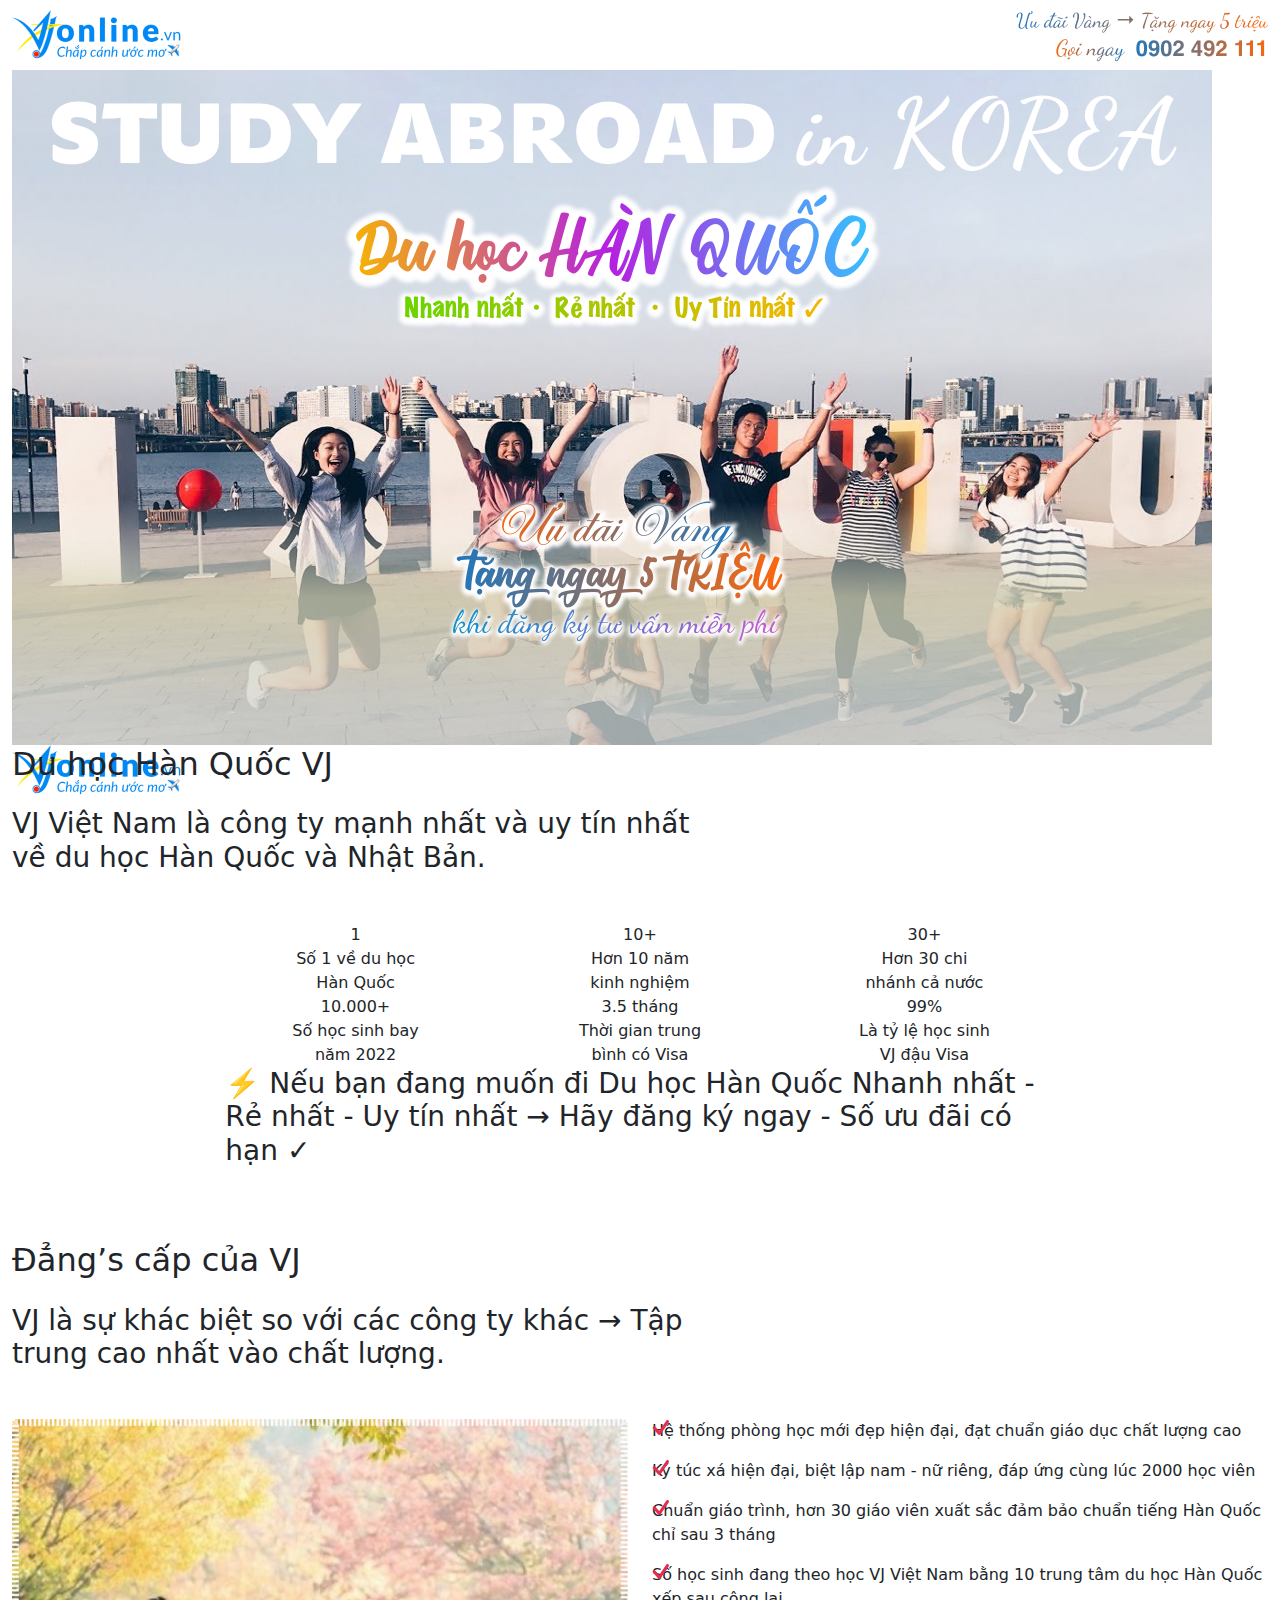
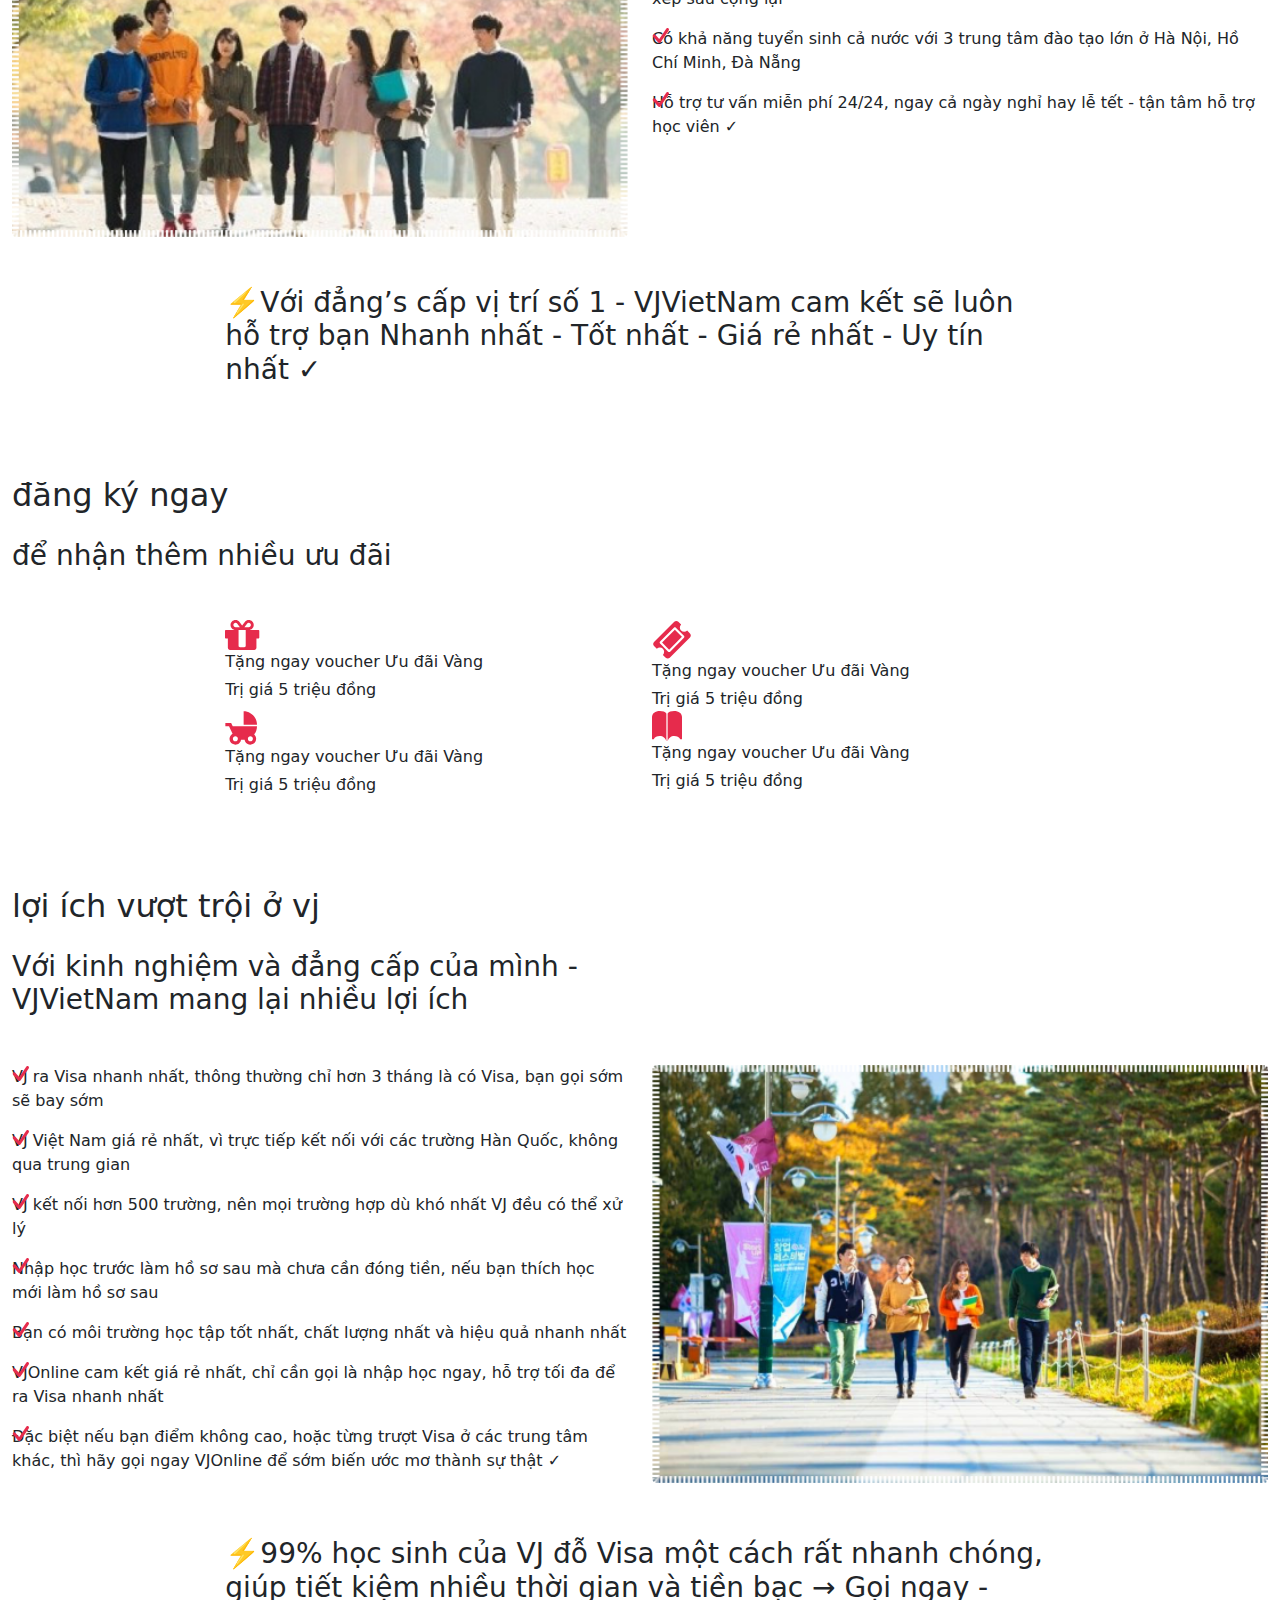
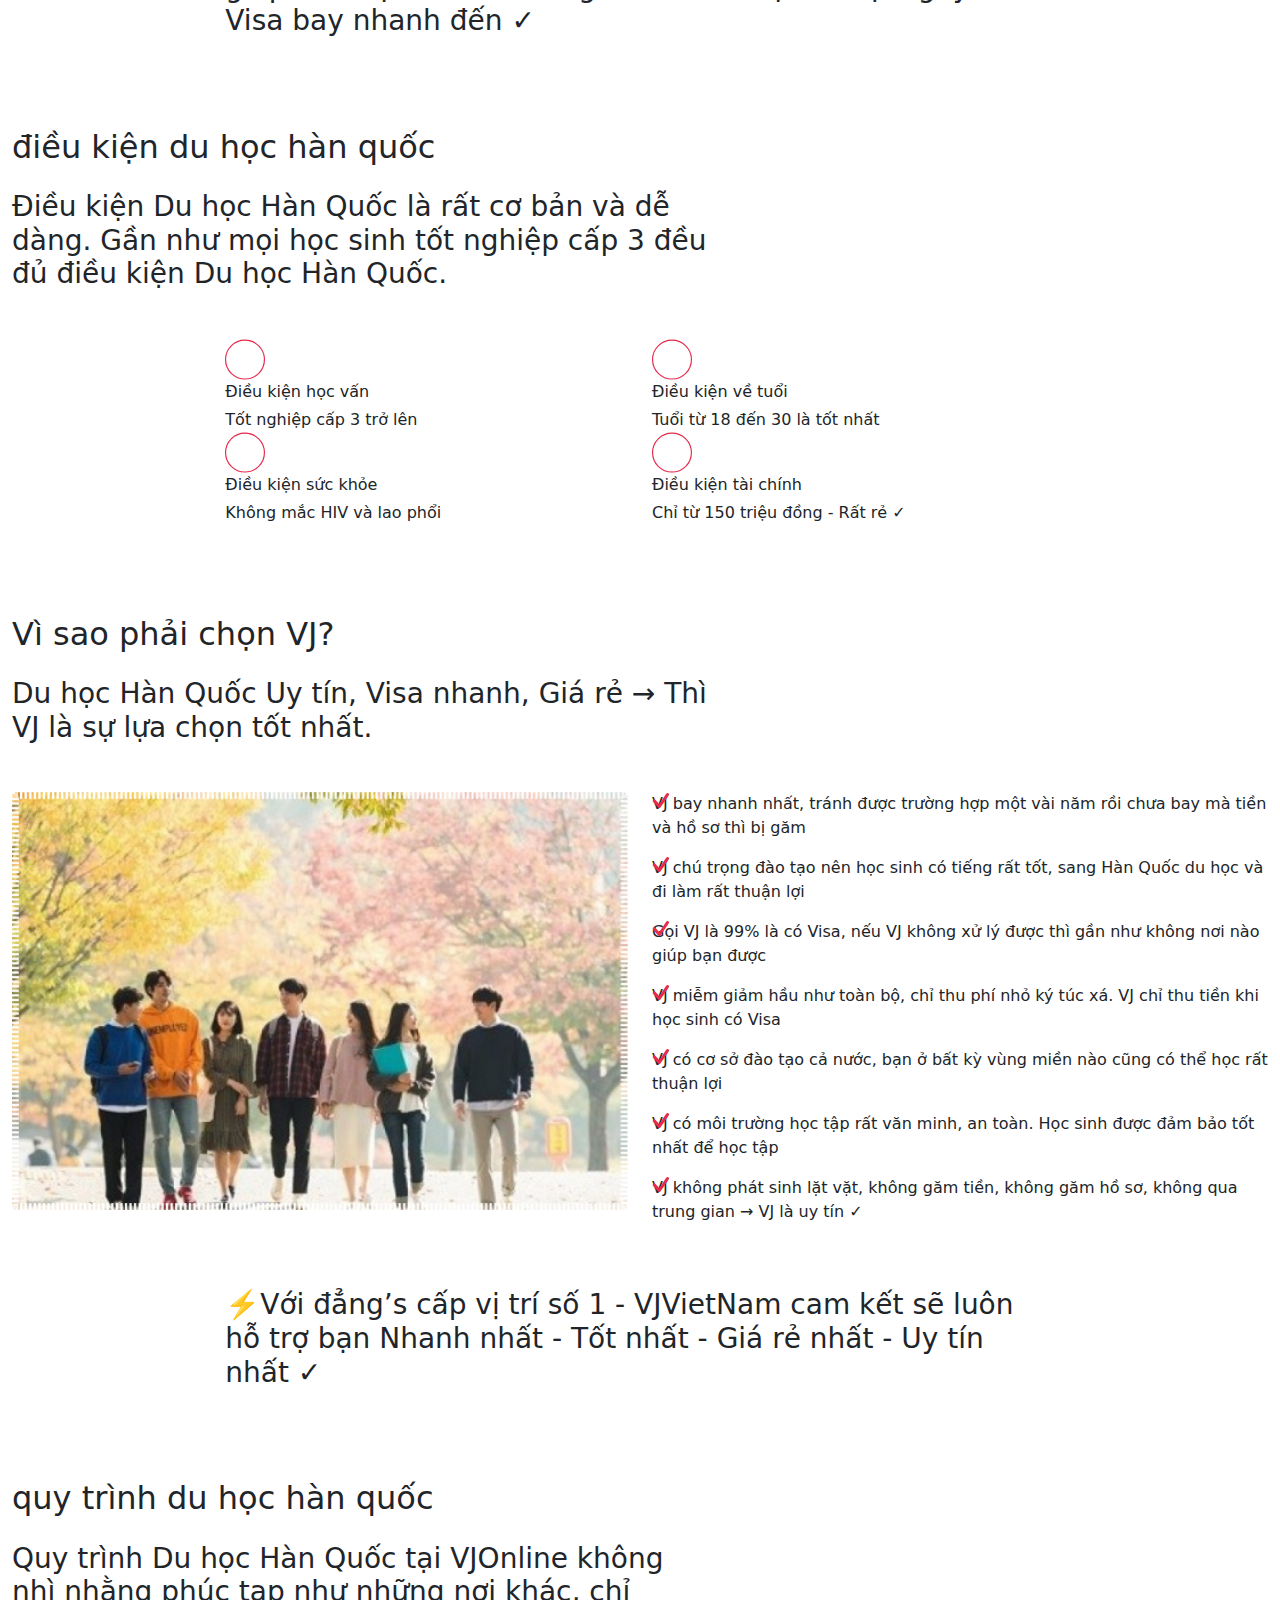
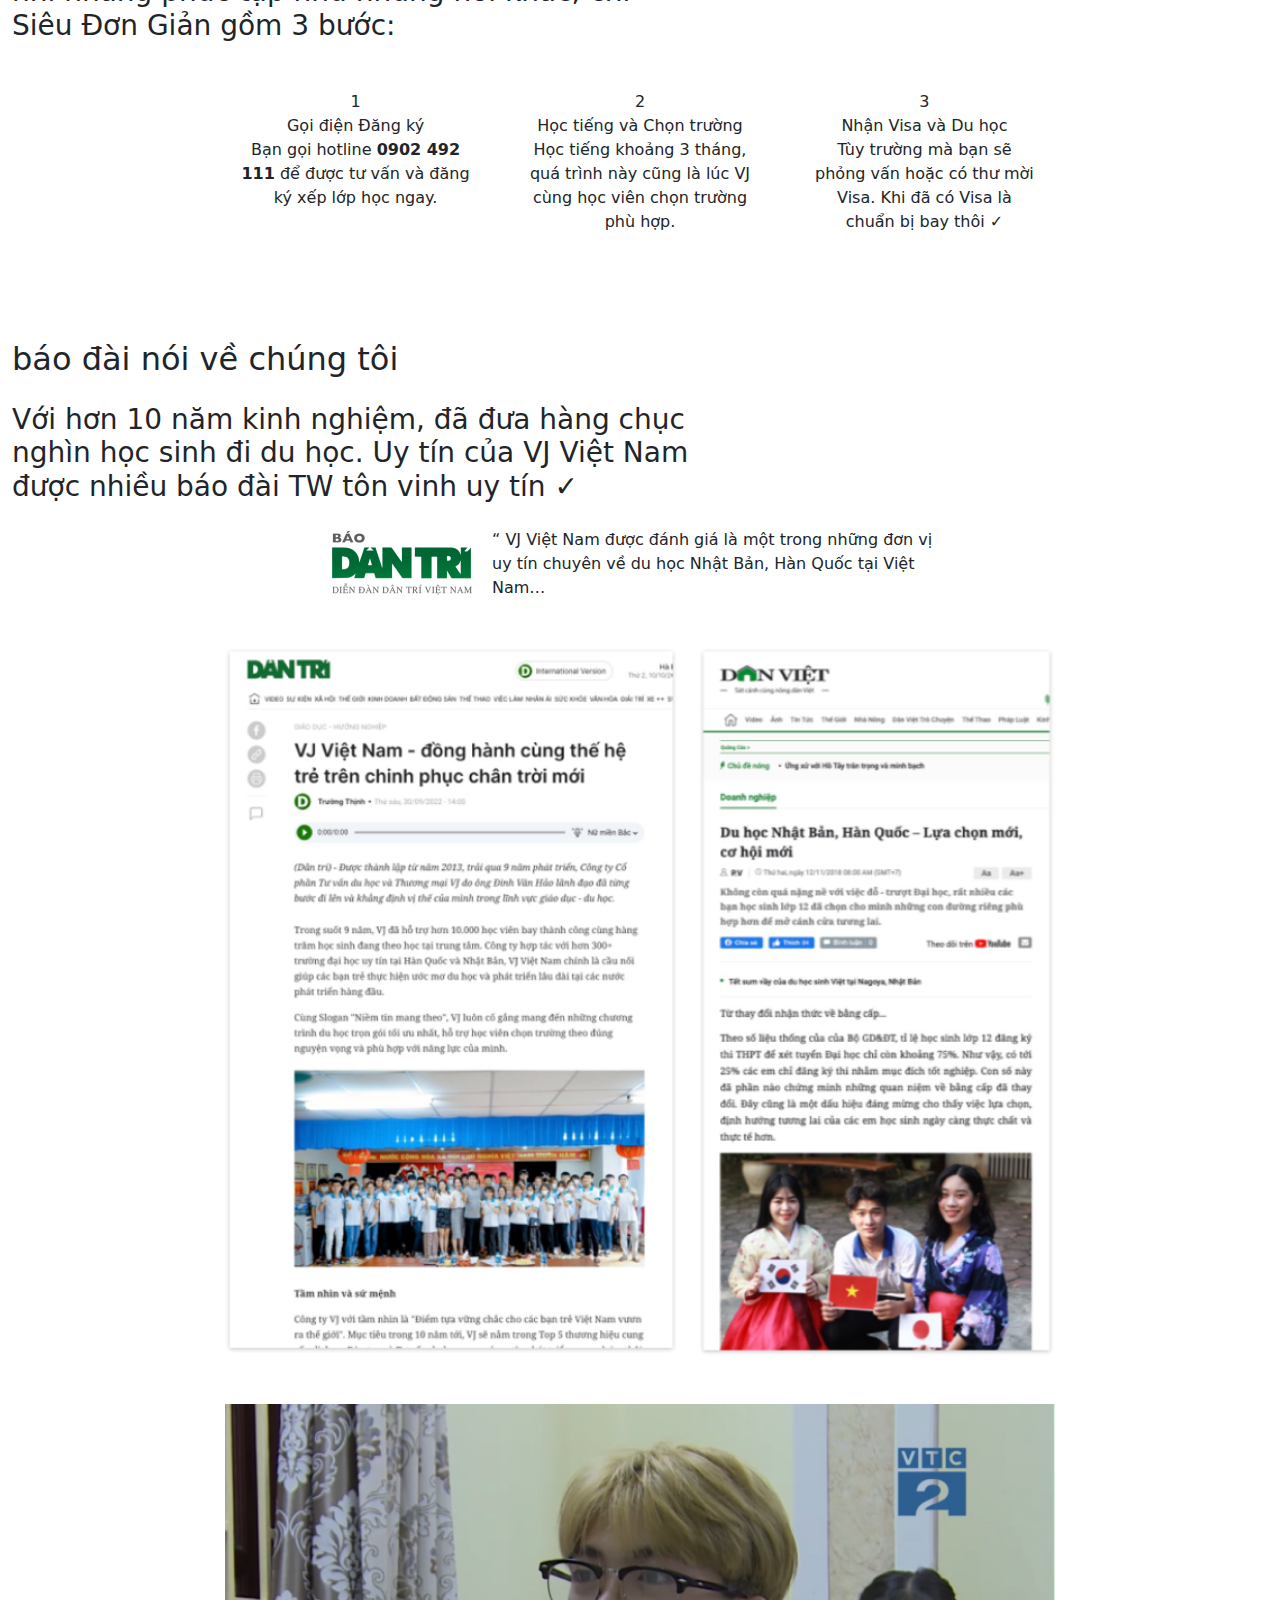
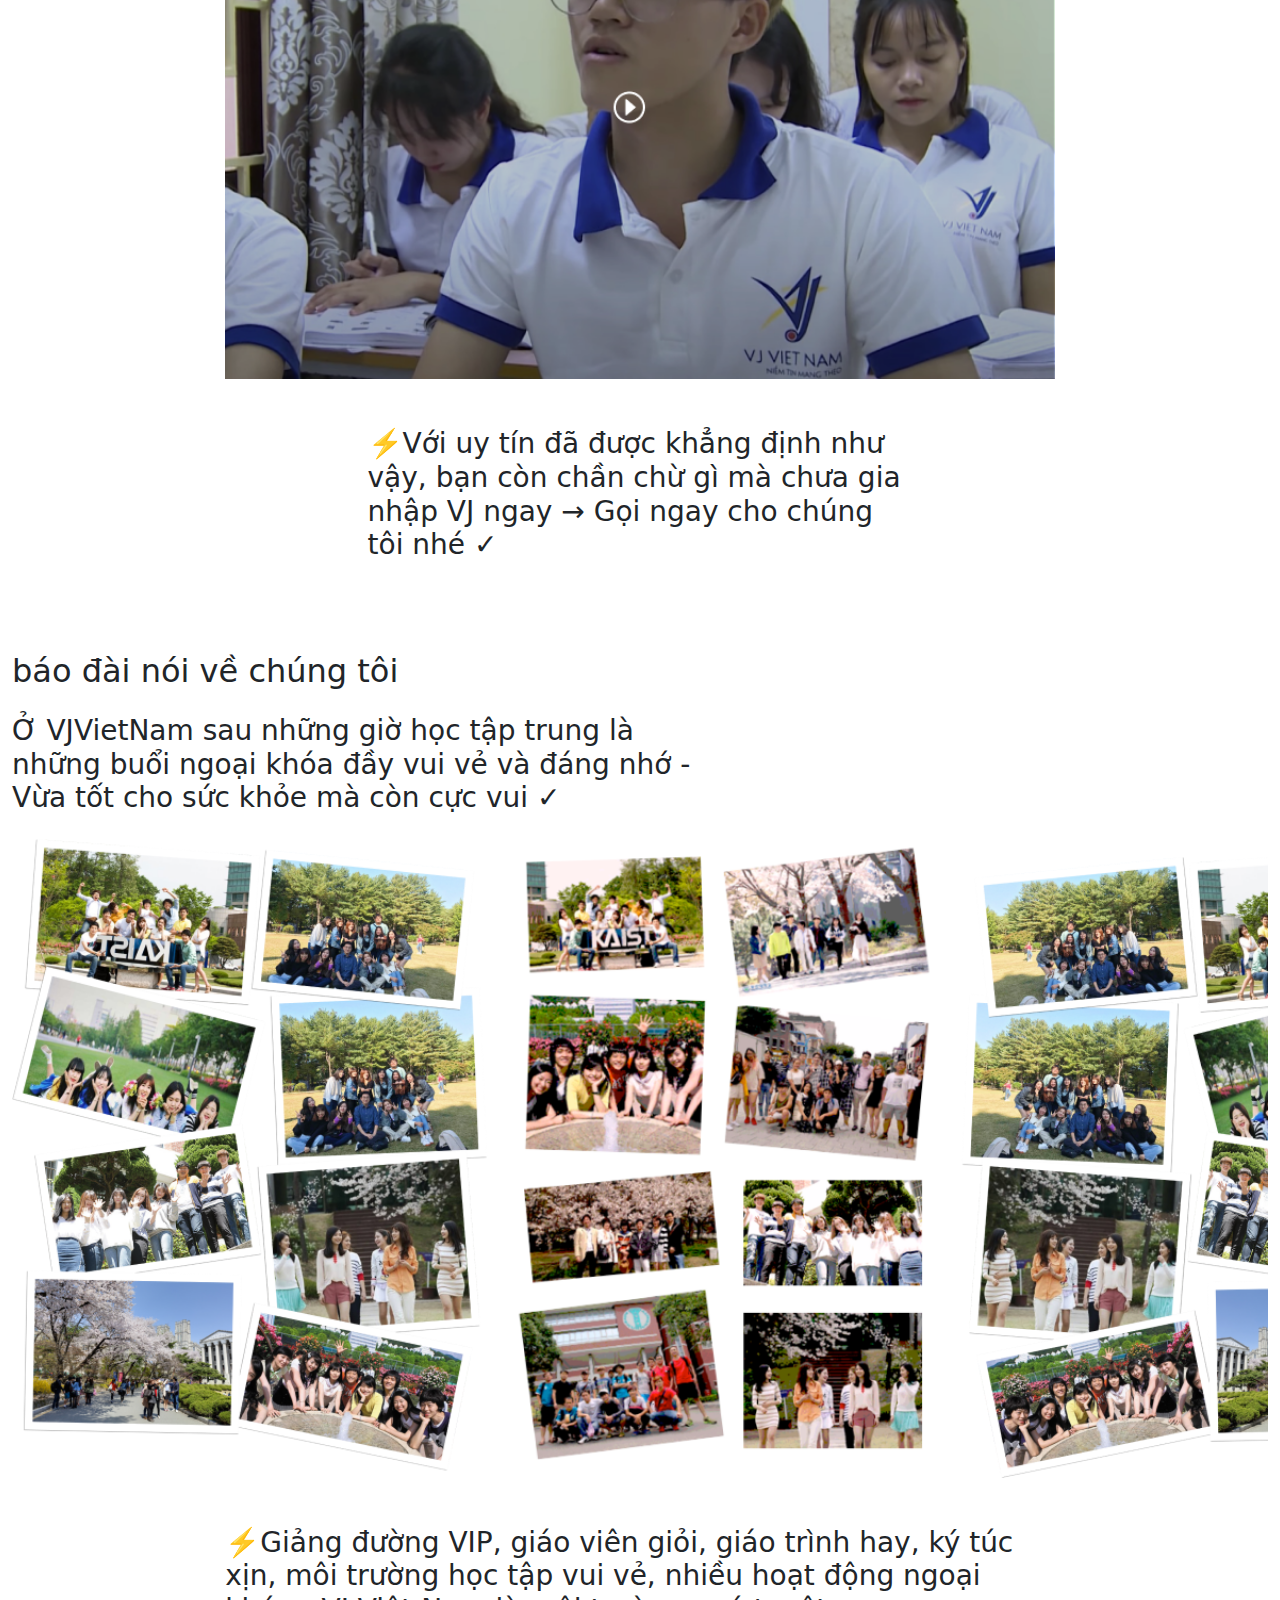
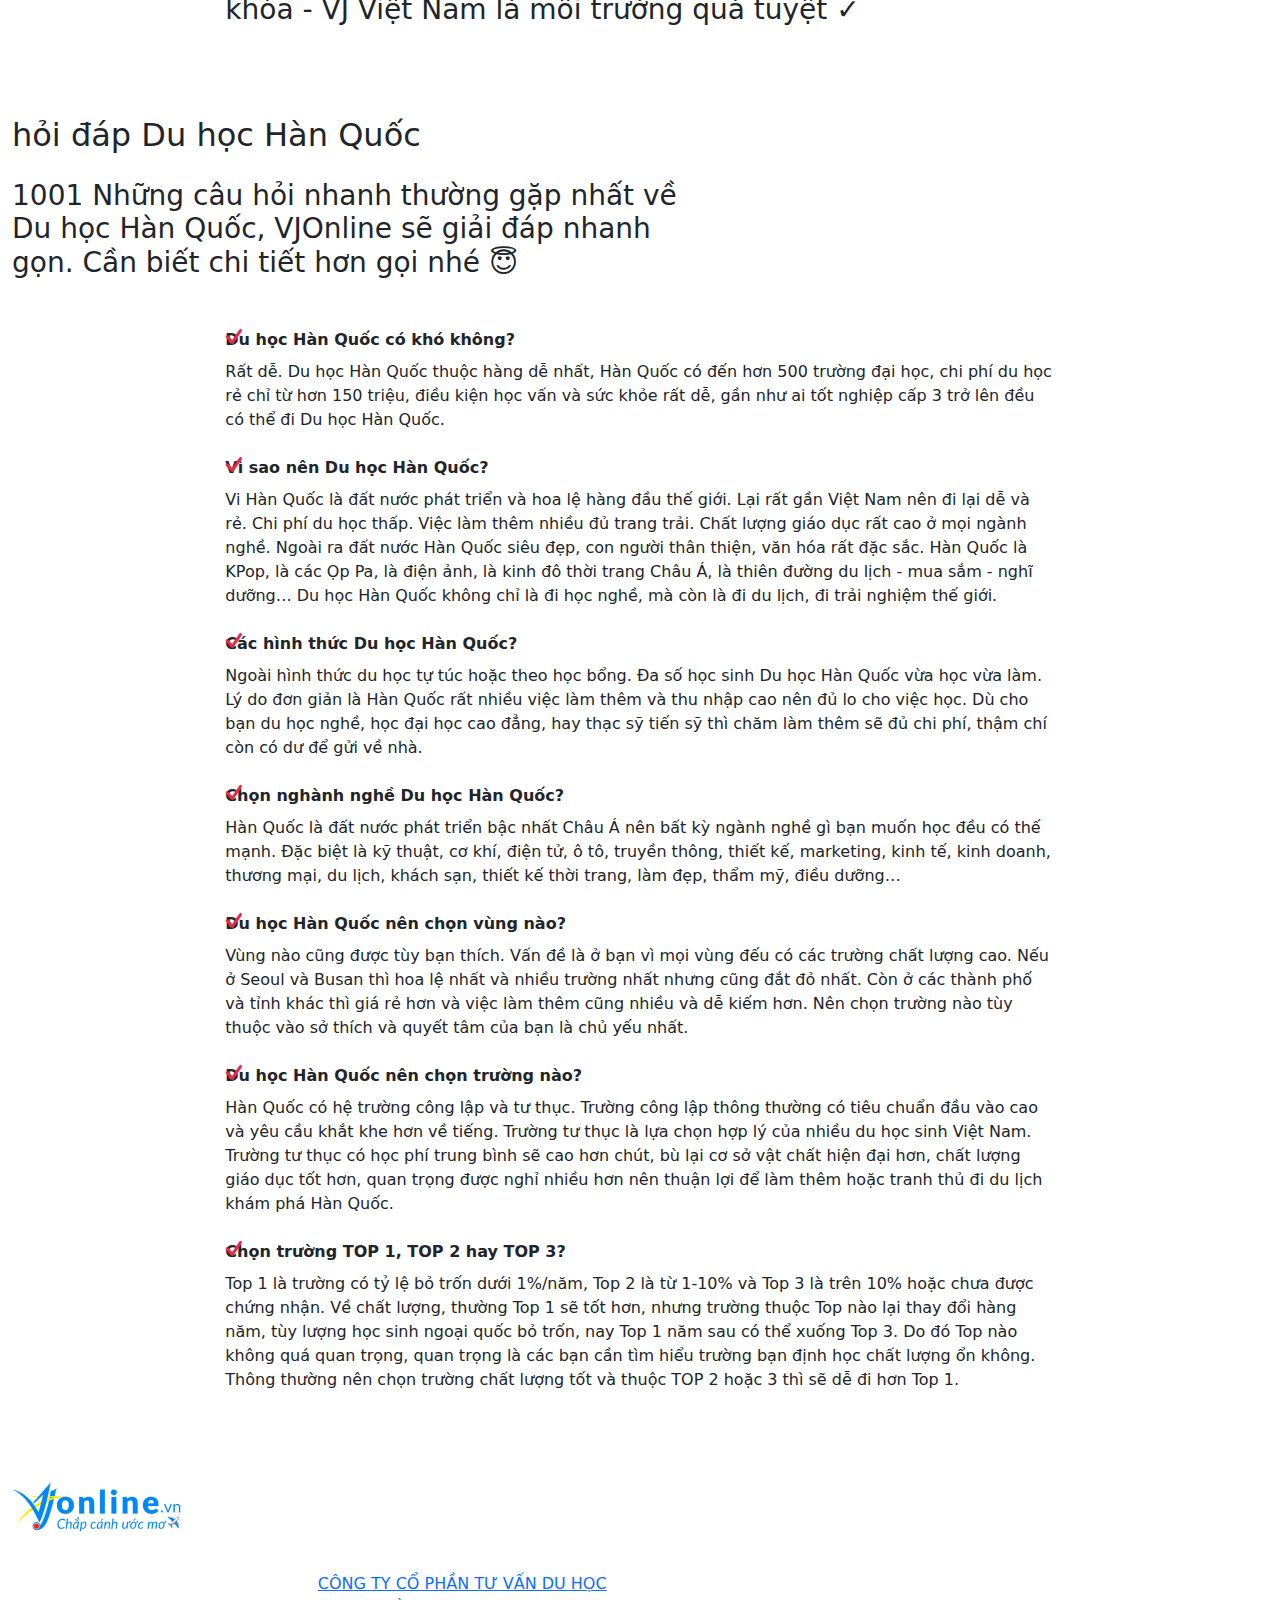
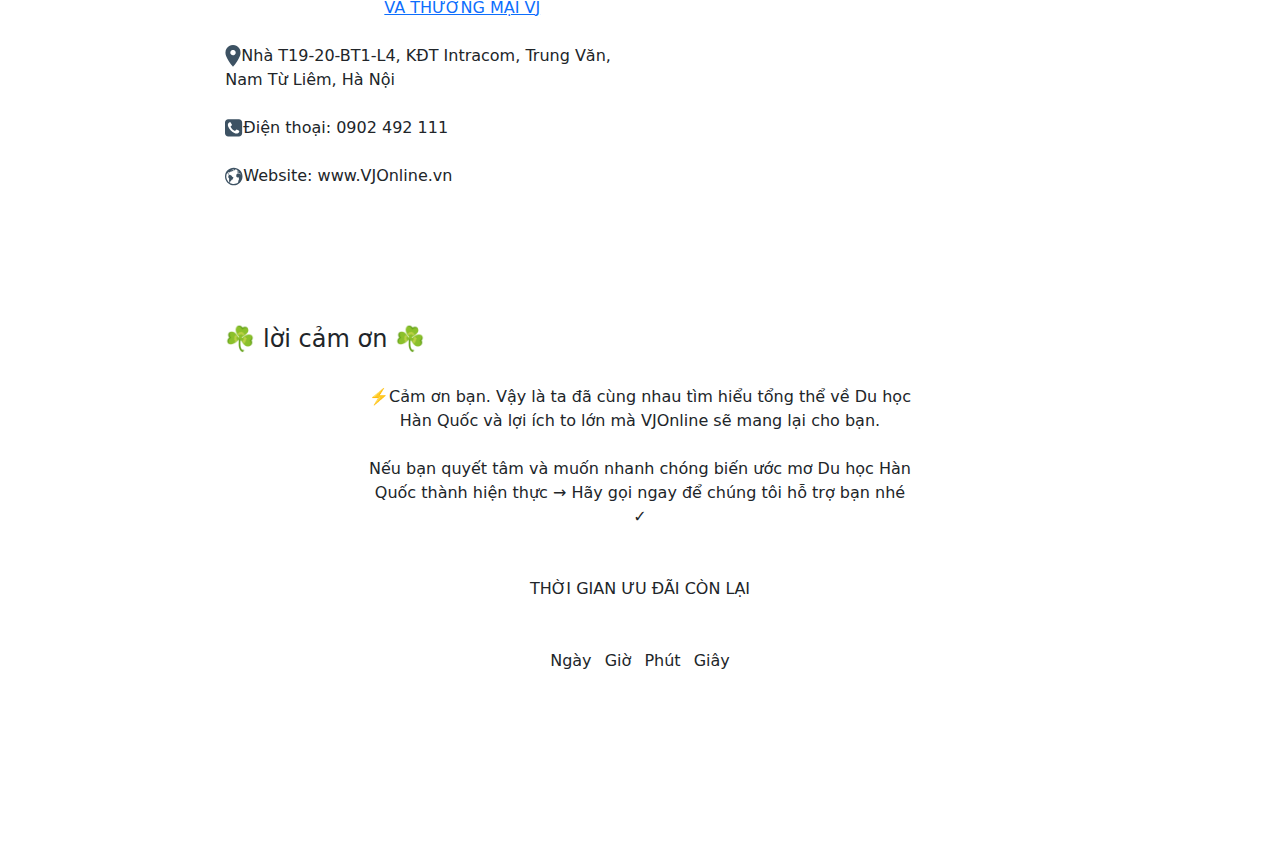
==== demo/index.html @ aa891820 "update demo" ====
<!DOCTYPE html>
<html lang="en">
  <head>
    <meta charset="utf-8">
    <meta http-equiv="X-UA-Compatible" content="IE=edge">
    <meta name="viewport" content="width=device-width, initial-scale=1">
    <title>Homepage
    </title>
    <link href="https://cdn.jsdelivr.net/npm/bootstrap@5.2.2/dist/css/bootstrap.min.css" rel="stylesheet" type="text/css">
    <link href="/css/style.css" rel="stylesheet" type="text/css">
  </head>
  <body>
    <header class="bg-white">
      <div class="container-xxl">
        <div class="d-flex align-items-center py-2">
          <div class="logo"><img src="/images/logo.png"></div>
          <div class="right-details d-flex ms-auto"><img src="/images/phone.png"></div>
        </div>
      </div>
    </header>
    <section id="banner">
      <div class="container-xxl"><img class="d-none d-sm-block img-desk" src="/images/banner.png"><img class="d-block d-sm-none position-absolute top-0 start-0 img-mobi" src="/images/banner-mobi.png">
        <div class="banner-logo d-none d-md-block"><img src="/images/logo.png"></div>
        <button class="btn vjstyle text-white py-2 px-md-5 text-uppercase">đăng ký nhận ưu đãi→</button>
      </div>
    </section>
    <section id="counter">
      <div class="container-xxl">
        <h2 class="section-title pb-3">Du học Hàn Quốc VJ</h2>
        <h3 class="section-subtitle mb-md-5 mb-4">VJ Việt Nam là công ty mạnh nhất và uy tín nhất<br>về du học Hàn Quốc và Nhật Bản.</h3>
        <div class="row">
          <div class="col-12 col-lg-8 offset-lg-2">
            <div class="row">
              <div class="col-4">
                <div class="counter text-center">
                  <div class="counter-number circle text-center mx-auto">1</div>
                  <div class="counter-content">Số 1 về du học<br>Hàn Quốc</div>
                </div>
              </div>
              <div class="col-4">
                <div class="counter text-center">
                  <div class="counter-number circle text-center mx-auto">10+</div>
                  <div class="counter-content">Hơn 10 năm<br>kinh nghiệm</div>
                </div>
              </div>
              <div class="col-4">
                <div class="counter text-center">
                  <div class="counter-number circle text-center mx-auto">30+</div>
                  <div class="counter-content">Hơn 30 chi<br>nhánh cả nước</div>
                </div>
              </div>
              <div class="col-4">
                <div class="counter text-center">
                  <div class="counter-number">10.000+</div>
                  <div class="counter-content">Số học sinh bay<br>năm 2022</div>
                </div>
              </div>
              <div class="col-4">
                <div class="counter text-center">
                  <div class="counter-number">3.5 tháng</div>
                  <div class="counter-content">Thời gian trung<br>bình có Visa</div>
                </div>
              </div>
              <div class="col-4">
                <div class="counter text-center">
                  <div class="counter-number">99%</div>
                  <div class="counter-content">Là tỷ lệ học sinh<br>VJ đậu Visa</div>
                </div>
              </div>
              <div class="col-12 mb-4">
                <h3 class="section-subtitle"> ⚡️ Nếu bạn đang muốn đi Du học Hàn Quốc Nhanh nhất - Rẻ nhất - Uy tín nhất → Hãy đăng ký ngay - Số ưu đãi có hạn ✓</h3>
              </div>
              <div class="col-12 text-center">
                <button class="btn vjstyle text-white py-2 px-5 text-uppercase">gọi ngay ưu đãi</button>
              </div>
            </div>
          </div>
        </div>
      </div>
    </section>
    <section id="level">
      <div class="container-xxl">
        <h2 class="section-title pb-3">Đẳng’s cấp của VJ</h2>
        <h3 class="section-subtitle mb-5">VJ là sự khác biệt so với các công ty khác → Tập<br>trung cao nhất vào chất lượng.</h3>
        <div class="row">
          <div class="col-12 col-md-6"><img class="img-fluid w-100" src="/images/level.png"></div>
          <div class="col-12 col-md-6 mt-4 mt-md-0">
            <p class="level-item position-relative">
              <svg class="position-absolute" width="18" height="17" viewbox="0 0 18 17" fill="none" xmlns="http://www.w3.org/2000/svg">
                <path d="M15.2083 1.03906C15.6249 0.960938 16.0025 1.05208 16.3411 1.3125C16.6796 1.57292 16.8879 1.92448 16.9661 2.36719C17.0442 2.78385 16.953 3.17448 16.6926 3.53906L8.60669 15.3359C8.34627 15.6745 8.00773 15.8828 7.59106 15.9609C7.20044 16.0391 6.83586 15.9479 6.49731 15.6875C6.28898 15.5312 5.74211 14.9844 4.85669 14.0469C3.97127 13.0833 3.13794 12.1589 2.35669 11.2734L1.14575 9.94531C0.859294 9.63281 0.716064 9.25521 0.716064 8.8125C0.716064 8.36979 0.872314 7.99219 1.18481 7.67969C1.49731 7.36719 1.8619 7.22396 2.27856 7.25C2.69523 7.25 3.04679 7.41927 3.33325 7.75781L7.20044 11.9375L14.2317 1.66406C14.4921 1.32552 14.8176 1.11719 15.2083 1.03906Z" fill="#E62B4C"></path>
              </svg>Hệ thống phòng học mới đẹp hiện đại, đạt chuẩn giáo dục chất lượng cao
            </p>
            <p class="level-item position-relative">
              <svg class="position-absolute" width="18" height="17" viewbox="0 0 18 17" fill="none" xmlns="http://www.w3.org/2000/svg">
                <path d="M15.2083 1.03906C15.6249 0.960938 16.0025 1.05208 16.3411 1.3125C16.6796 1.57292 16.8879 1.92448 16.9661 2.36719C17.0442 2.78385 16.953 3.17448 16.6926 3.53906L8.60669 15.3359C8.34627 15.6745 8.00773 15.8828 7.59106 15.9609C7.20044 16.0391 6.83586 15.9479 6.49731 15.6875C6.28898 15.5312 5.74211 14.9844 4.85669 14.0469C3.97127 13.0833 3.13794 12.1589 2.35669 11.2734L1.14575 9.94531C0.859294 9.63281 0.716064 9.25521 0.716064 8.8125C0.716064 8.36979 0.872314 7.99219 1.18481 7.67969C1.49731 7.36719 1.8619 7.22396 2.27856 7.25C2.69523 7.25 3.04679 7.41927 3.33325 7.75781L7.20044 11.9375L14.2317 1.66406C14.4921 1.32552 14.8176 1.11719 15.2083 1.03906Z" fill="#E62B4C"></path>
              </svg>Ký túc xá hiện đại, biệt lập nam - nữ riêng, đáp ứng cùng lúc 2000 học viên
            </p>
            <p class="level-item position-relative">
              <svg class="position-absolute" width="18" height="17" viewbox="0 0 18 17" fill="none" xmlns="http://www.w3.org/2000/svg">
                <path d="M15.2083 1.03906C15.6249 0.960938 16.0025 1.05208 16.3411 1.3125C16.6796 1.57292 16.8879 1.92448 16.9661 2.36719C17.0442 2.78385 16.953 3.17448 16.6926 3.53906L8.60669 15.3359C8.34627 15.6745 8.00773 15.8828 7.59106 15.9609C7.20044 16.0391 6.83586 15.9479 6.49731 15.6875C6.28898 15.5312 5.74211 14.9844 4.85669 14.0469C3.97127 13.0833 3.13794 12.1589 2.35669 11.2734L1.14575 9.94531C0.859294 9.63281 0.716064 9.25521 0.716064 8.8125C0.716064 8.36979 0.872314 7.99219 1.18481 7.67969C1.49731 7.36719 1.8619 7.22396 2.27856 7.25C2.69523 7.25 3.04679 7.41927 3.33325 7.75781L7.20044 11.9375L14.2317 1.66406C14.4921 1.32552 14.8176 1.11719 15.2083 1.03906Z" fill="#E62B4C"></path>
              </svg>Chuẩn giáo trình, hơn 30 giáo viên xuất sắc đảm bảo chuẩn tiếng Hàn Quốc chỉ sau 3 tháng
            </p>
            <p class="level-item position-relative">
              <svg class="position-absolute" width="18" height="17" viewbox="0 0 18 17" fill="none" xmlns="http://www.w3.org/2000/svg">
                <path d="M15.2083 1.03906C15.6249 0.960938 16.0025 1.05208 16.3411 1.3125C16.6796 1.57292 16.8879 1.92448 16.9661 2.36719C17.0442 2.78385 16.953 3.17448 16.6926 3.53906L8.60669 15.3359C8.34627 15.6745 8.00773 15.8828 7.59106 15.9609C7.20044 16.0391 6.83586 15.9479 6.49731 15.6875C6.28898 15.5312 5.74211 14.9844 4.85669 14.0469C3.97127 13.0833 3.13794 12.1589 2.35669 11.2734L1.14575 9.94531C0.859294 9.63281 0.716064 9.25521 0.716064 8.8125C0.716064 8.36979 0.872314 7.99219 1.18481 7.67969C1.49731 7.36719 1.8619 7.22396 2.27856 7.25C2.69523 7.25 3.04679 7.41927 3.33325 7.75781L7.20044 11.9375L14.2317 1.66406C14.4921 1.32552 14.8176 1.11719 15.2083 1.03906Z" fill="#E62B4C"></path>
              </svg>Số học sinh đang theo học VJ Việt Nam bằng 10 trung tâm du học Hàn Quốc xếp sau cộng lại
            </p>
            <p class="level-item position-relative">
              <svg class="position-absolute" width="18" height="17" viewbox="0 0 18 17" fill="none" xmlns="http://www.w3.org/2000/svg">
                <path d="M15.2083 1.03906C15.6249 0.960938 16.0025 1.05208 16.3411 1.3125C16.6796 1.57292 16.8879 1.92448 16.9661 2.36719C17.0442 2.78385 16.953 3.17448 16.6926 3.53906L8.60669 15.3359C8.34627 15.6745 8.00773 15.8828 7.59106 15.9609C7.20044 16.0391 6.83586 15.9479 6.49731 15.6875C6.28898 15.5312 5.74211 14.9844 4.85669 14.0469C3.97127 13.0833 3.13794 12.1589 2.35669 11.2734L1.14575 9.94531C0.859294 9.63281 0.716064 9.25521 0.716064 8.8125C0.716064 8.36979 0.872314 7.99219 1.18481 7.67969C1.49731 7.36719 1.8619 7.22396 2.27856 7.25C2.69523 7.25 3.04679 7.41927 3.33325 7.75781L7.20044 11.9375L14.2317 1.66406C14.4921 1.32552 14.8176 1.11719 15.2083 1.03906Z" fill="#E62B4C"></path>
              </svg>Có khả năng tuyển sinh cả nước với 3 trung tâm đào tạo lớn ở Hà Nội, Hồ Chí Minh, Đà Nẵng
            </p>
            <p class="level-item position-relative">
              <svg class="position-absolute" width="18" height="17" viewbox="0 0 18 17" fill="none" xmlns="http://www.w3.org/2000/svg">
                <path d="M15.2083 1.03906C15.6249 0.960938 16.0025 1.05208 16.3411 1.3125C16.6796 1.57292 16.8879 1.92448 16.9661 2.36719C17.0442 2.78385 16.953 3.17448 16.6926 3.53906L8.60669 15.3359C8.34627 15.6745 8.00773 15.8828 7.59106 15.9609C7.20044 16.0391 6.83586 15.9479 6.49731 15.6875C6.28898 15.5312 5.74211 14.9844 4.85669 14.0469C3.97127 13.0833 3.13794 12.1589 2.35669 11.2734L1.14575 9.94531C0.859294 9.63281 0.716064 9.25521 0.716064 8.8125C0.716064 8.36979 0.872314 7.99219 1.18481 7.67969C1.49731 7.36719 1.8619 7.22396 2.27856 7.25C2.69523 7.25 3.04679 7.41927 3.33325 7.75781L7.20044 11.9375L14.2317 1.66406C14.4921 1.32552 14.8176 1.11719 15.2083 1.03906Z" fill="#E62B4C"></path>
              </svg>Hỗ trợ tư vấn miễn phí 24/24, ngay cả ngày nghỉ hay lễ tết - tận tâm hỗ trợ học viên ✓
            </p>
          </div>
          <div class="col-12 col-lg-8 offset-lg-2">
            <div class="row">
              <div class="col-12 mt-5">
                <h3 class="section-subtitle mb-5">⚡️Với đẳng’s cấp vị trí số 1 - VJVietNam cam kết sẽ luôn hỗ trợ bạn Nhanh nhất - Tốt nhất - Giá rẻ nhất - Uy tín nhất ✓</h3>
              </div>
              <div class="col-12 text-center">
                <button class="btn vjstyle text-white py-2 px-5 text-uppercase">TƯ VẤN MIỄN PHÍ</button>
              </div>
            </div>
          </div>
        </div>
      </div>
    </section>
    <section id="signup">
      <div class="container-xxl">
        <h2 class="section-title pb-3">đăng ký ngay</h2>
        <h3 class="section-subtitle mb-5">để nhận thêm nhiều ưu đãi</h3>
        <div class="row">
          <div class="col-12 col-lg-8 offset-lg-2">
            <div class="row">
              <div class="col-12 col-md-6">
                <div class="signup-box">
                  <svg width="35" height="30" viewbox="0 0 35 30" fill="none" xmlns="http://www.w3.org/2000/svg">
                    <path d="M20.7143 25.9821C20.7143 26.7634 20.067 27.1429 19.2857 27.1429H15C14.2188 27.1429 13.5714 26.7634 13.5714 25.9821V24.7321V14.2857V10H20.7143V14.2857V24.7321V25.9821ZM10.5357 7.14286C9.35268 7.14286 8.39286 6.18304 8.39286 5C8.39286 3.81696 9.35268 2.85714 10.5357 2.85714C11.2946 2.85714 11.8304 3.25893 12.0759 3.54911L14.8884 7.14286H10.5357ZM25.8929 5C25.8929 6.18304 24.933 7.14286 23.75 7.14286H19.4196L22.2098 3.54911C22.4554 3.25893 22.9911 2.85714 23.75 2.85714C24.933 2.85714 25.8929 3.81696 25.8929 5ZM34.2857 10.7143C34.2857 10.3125 33.9732 10 33.5714 10H23.75C26.5179 10 28.75 7.76786 28.75 5C28.75 2.23214 26.5179 -2.38419e-06 23.75 -2.38419e-06C22.2545 -2.38419e-06 20.8705 0.624998 20 1.71875L17.1429 5.40179L14.2857 1.71875C13.4152 0.624998 12.0312 -2.38419e-06 10.5357 -2.38419e-06C7.76786 -2.38419e-06 5.53571 2.23214 5.53571 5C5.53571 7.76786 7.76786 10 10.5357 10H0.714286C0.3125 10 0 10.3125 0 10.7143V17.8571C0 18.2589 0.3125 18.5714 0.714286 18.5714H2.85714V27.8571C2.85714 29.0402 3.81696 30 5 30H29.2857C30.4688 30 31.4286 29.0402 31.4286 27.8571V18.5714H33.5714C33.9732 18.5714 34.2857 18.2589 34.2857 17.8571V10.7143Z" fill="#E62B4C"></path>
                  </svg>
                  <div class="signup-title mb-1">Tặng ngay voucher Ưu đãi Vàng</div>
                  <div class="signup-price">Trị giá 5 triệu đồng</div>
                </div>
              </div>
              <div class="col-12 col-md-6">
                <div class="signup-box">
                  <svg width="40" height="39" viewbox="0 0 40 39" fill="none" xmlns="http://www.w3.org/2000/svg">
                    <path d="M22.8571 9.80357L10.0893 22.5714L17.1429 29.625L29.9107 16.8571L22.8571 9.80357ZM18.1473 31.6562C17.8795 31.9241 17.5223 32.058 17.1429 32.058C16.7634 32.058 16.4063 31.9241 16.1384 31.6562L8.05804 23.5759C7.5 23.0179 7.5 22.125 8.05804 21.567L21.8527 7.77232C22.3884 7.23661 23.3259 7.23661 23.8616 7.77232L31.942 15.8527C32.5 16.4107 32.5 17.3036 31.942 17.8616L18.1473 31.6562ZM37.9911 17.4375C39.0848 16.3437 39.0848 14.5134 37.9911 13.3973L35.1786 10.6071C33.5045 12.2812 30.7813 12.2812 29.1071 10.6071C27.433 8.93304 27.433 6.20982 29.1071 4.53571L26.317 1.74554C25.2009 0.629462 23.3705 0.629462 22.2768 1.74554L2.03125 21.9688C0.915179 23.0848 0.915179 24.9152 2.03125 26.0089L4.82143 28.8214C6.49554 27.1473 9.21875 27.1473 10.8929 28.8214C12.567 30.4955 12.567 33.2188 10.8929 34.8929L13.7054 37.7054C14.7991 38.7991 16.6295 38.7991 17.7455 37.7054L37.9911 17.4375Z" fill="#E62B4C"></path>
                  </svg>
                  <div class="signup-title mb-1">Tặng ngay voucher Ưu đãi Vàng</div>
                  <div class="signup-price">Trị giá 5 triệu đồng</div>
                </div>
              </div>
              <div class="col-12 col-md-6">
                <div class="signup-box">
                  <svg width="32" height="34" viewbox="0 0 32 34" fill="none" xmlns="http://www.w3.org/2000/svg">
                    <path d="M25.36 30.36C26.0533 30.36 26.64 30.12 27.12 29.64C27.6267 29.16 27.88 28.56 27.88 27.84C27.88 27.12 27.64 26.5333 27.16 26.08C26.68 25.6 26.08 25.36 25.36 25.36C24.6667 25.36 24.08 25.6 23.6 26.08C23.12 26.56 22.88 27.1467 22.88 27.84C22.88 28.5333 23.12 29.1333 23.6 29.64C24.08 30.12 24.6667 30.36 25.36 30.36ZM10.36 30.36C11.0533 30.36 11.64 30.12 12.12 29.64C12.6267 29.16 12.88 28.56 12.88 27.84C12.88 27.12 12.64 26.5333 12.16 26.08C11.68 25.6 11.08 25.36 10.36 25.36C9.66667 25.36 9.08 25.6 8.6 26.08C8.12 26.56 7.88 27.1467 7.88 27.84C7.88 28.5333 8.12 29.1333 8.6 29.64C9.08 30.12 9.66667 30.36 10.36 30.36ZM29.2 23.48C29.8133 24.04 30.2933 24.7067 30.64 25.48C30.9867 26.2267 31.16 27.0133 31.16 27.84C31.16 28.9067 30.8933 29.88 30.36 30.76C29.8533 31.64 29.1467 32.3333 28.24 32.84C27.36 33.3733 26.4 33.64 25.36 33.64C24.4 33.64 23.4933 33.4133 22.64 32.96C21.8133 32.5333 21.12 31.9333 20.56 31.16C20.0267 30.4133 19.7067 29.5733 19.6 28.64H16.08C15.8667 30.0533 15.2267 31.24 14.16 32.2C13.0933 33.16 11.8267 33.64 10.36 33.64C9.32 33.64 8.34667 33.3733 7.44 32.84C6.53333 32.3333 5.81333 31.64 5.28 30.76C4.77333 29.88 4.52 28.9067 4.52 27.84C4.52 26.7733 4.8 25.7867 5.36 24.88C5.92 23.9467 6.65333 23.2267 7.56 22.72C7.4 22.48 6.76 21.1867 5.64 18.84L4.04 15.36H0.36V12H6.16L7.72 15.36H32C32 16.8533 31.7467 18.3067 31.24 19.72C30.76 21.0533 30.08 22.3067 29.2 23.48ZM18.64 0.359999C21.0667 0.359999 23.3067 0.959999 25.36 2.16C27.3867 3.33333 28.9867 4.92 30.16 6.92C31.3867 9 32 11.24 32 13.64H18.64V0.359999Z" fill="#E62B4C"></path>
                  </svg>
                  <div class="signup-title mb-1">Tặng ngay voucher Ưu đãi Vàng</div>
                  <div class="signup-price">Trị giá 5 triệu đồng</div>
                </div>
              </div>
              <div class="col-12 col-md-6">
                <div class="signup-box">
                  <svg width="30" height="30" viewbox="0 0 30 30" fill="none" xmlns="http://www.w3.org/2000/svg">
                    <path d="M7.8125 0C10.8854 0 13.0729 0.807292 14.375 2.42188V30H14.2188C13.9062 28.5938 13.151 27.4219 11.9531 26.4844C10.7552 25.4948 9.375 25 7.8125 25C4.84375 25 2.8125 26.0938 1.71875 28.2812H1.32812H0.46875H0V27.5781V6.95312V6.25V6.17188C0 4.19271 0.729167 2.68229 2.1875 1.64062C3.64583 0.546875 5.52083 0 7.8125 0ZM22.1875 0C24.4792 0 26.3542 0.546875 27.8125 1.64062C29.2708 2.68229 30 4.19271 30 6.17188V6.25V6.5625V26.9531V28.2812H29.5312H28.6719H28.2812C27.0312 26.0938 25 25 22.1875 25C20.625 25 19.2448 25.4948 18.0469 26.4844C16.849 27.4219 16.0938 28.5938 15.7812 30H15.625V2.42188C16.9271 0.807292 19.1146 0 22.1875 0Z" fill="#E62B4C"></path>
                  </svg>
                  <div class="signup-title mb-1">Tặng ngay voucher Ưu đãi Vàng</div>
                  <div class="signup-price">Trị giá 5 triệu đồng</div>
                </div>
              </div>
              <div class="col-12 text-center mt-5">
                <button class="btn vjstyle text-white py-2 px-5 text-uppercase">đăng ký nhận ưu đãi</button>
              </div>
            </div>
          </div>
        </div>
      </div>
    </section>
    <section class="benefit" id="level">
      <div class="container-xxl">
        <h2 class="section-title pb-3">lợi ích vượt trội ở vj</h2>
        <h3 class="section-subtitle mb-4 mb-md-5">Với kinh nghiệm và đẳng cấp của mình -<br>VJVietNam mang lại nhiều lợi ích</h3>
        <div class="row">
          <div class="col-12 col-md-6 order-2 order-md-1">
            <p class="level-item position-relative">
              <svg class="position-absolute" width="18" height="17" viewbox="0 0 18 17" fill="none" xmlns="http://www.w3.org/2000/svg">
                <path d="M15.2083 1.03906C15.6249 0.960938 16.0025 1.05208 16.3411 1.3125C16.6796 1.57292 16.8879 1.92448 16.9661 2.36719C17.0442 2.78385 16.953 3.17448 16.6926 3.53906L8.60669 15.3359C8.34627 15.6745 8.00773 15.8828 7.59106 15.9609C7.20044 16.0391 6.83586 15.9479 6.49731 15.6875C6.28898 15.5312 5.74211 14.9844 4.85669 14.0469C3.97127 13.0833 3.13794 12.1589 2.35669 11.2734L1.14575 9.94531C0.859294 9.63281 0.716064 9.25521 0.716064 8.8125C0.716064 8.36979 0.872314 7.99219 1.18481 7.67969C1.49731 7.36719 1.8619 7.22396 2.27856 7.25C2.69523 7.25 3.04679 7.41927 3.33325 7.75781L7.20044 11.9375L14.2317 1.66406C14.4921 1.32552 14.8176 1.11719 15.2083 1.03906Z" fill="#E62B4C"></path>
              </svg>VJ ra Visa nhanh nhất, thông thường chỉ hơn 3 tháng là có Visa, bạn gọi sớm sẽ bay sớm
            </p>
            <p class="level-item position-relative">
              <svg class="position-absolute" width="18" height="17" viewbox="0 0 18 17" fill="none" xmlns="http://www.w3.org/2000/svg">
                <path d="M15.2083 1.03906C15.6249 0.960938 16.0025 1.05208 16.3411 1.3125C16.6796 1.57292 16.8879 1.92448 16.9661 2.36719C17.0442 2.78385 16.953 3.17448 16.6926 3.53906L8.60669 15.3359C8.34627 15.6745 8.00773 15.8828 7.59106 15.9609C7.20044 16.0391 6.83586 15.9479 6.49731 15.6875C6.28898 15.5312 5.74211 14.9844 4.85669 14.0469C3.97127 13.0833 3.13794 12.1589 2.35669 11.2734L1.14575 9.94531C0.859294 9.63281 0.716064 9.25521 0.716064 8.8125C0.716064 8.36979 0.872314 7.99219 1.18481 7.67969C1.49731 7.36719 1.8619 7.22396 2.27856 7.25C2.69523 7.25 3.04679 7.41927 3.33325 7.75781L7.20044 11.9375L14.2317 1.66406C14.4921 1.32552 14.8176 1.11719 15.2083 1.03906Z" fill="#E62B4C"></path>
              </svg>VJ Việt Nam giá rẻ nhất, vì trực tiếp kết nối với các trường Hàn Quốc, không qua trung gian
            </p>
            <p class="level-item position-relative">
              <svg class="position-absolute" width="18" height="17" viewbox="0 0 18 17" fill="none" xmlns="http://www.w3.org/2000/svg">
                <path d="M15.2083 1.03906C15.6249 0.960938 16.0025 1.05208 16.3411 1.3125C16.6796 1.57292 16.8879 1.92448 16.9661 2.36719C17.0442 2.78385 16.953 3.17448 16.6926 3.53906L8.60669 15.3359C8.34627 15.6745 8.00773 15.8828 7.59106 15.9609C7.20044 16.0391 6.83586 15.9479 6.49731 15.6875C6.28898 15.5312 5.74211 14.9844 4.85669 14.0469C3.97127 13.0833 3.13794 12.1589 2.35669 11.2734L1.14575 9.94531C0.859294 9.63281 0.716064 9.25521 0.716064 8.8125C0.716064 8.36979 0.872314 7.99219 1.18481 7.67969C1.49731 7.36719 1.8619 7.22396 2.27856 7.25C2.69523 7.25 3.04679 7.41927 3.33325 7.75781L7.20044 11.9375L14.2317 1.66406C14.4921 1.32552 14.8176 1.11719 15.2083 1.03906Z" fill="#E62B4C"></path>
              </svg>VJ kết nối hơn 500 trường, nên mọi trường hợp dù khó nhất VJ đều có thể xử lý
            </p>
            <p class="level-item position-relative">
              <svg class="position-absolute" width="18" height="17" viewbox="0 0 18 17" fill="none" xmlns="http://www.w3.org/2000/svg">
                <path d="M15.2083 1.03906C15.6249 0.960938 16.0025 1.05208 16.3411 1.3125C16.6796 1.57292 16.8879 1.92448 16.9661 2.36719C17.0442 2.78385 16.953 3.17448 16.6926 3.53906L8.60669 15.3359C8.34627 15.6745 8.00773 15.8828 7.59106 15.9609C7.20044 16.0391 6.83586 15.9479 6.49731 15.6875C6.28898 15.5312 5.74211 14.9844 4.85669 14.0469C3.97127 13.0833 3.13794 12.1589 2.35669 11.2734L1.14575 9.94531C0.859294 9.63281 0.716064 9.25521 0.716064 8.8125C0.716064 8.36979 0.872314 7.99219 1.18481 7.67969C1.49731 7.36719 1.8619 7.22396 2.27856 7.25C2.69523 7.25 3.04679 7.41927 3.33325 7.75781L7.20044 11.9375L14.2317 1.66406C14.4921 1.32552 14.8176 1.11719 15.2083 1.03906Z" fill="#E62B4C"></path>
              </svg>Nhập học trước làm hồ sơ sau mà chưa cần đóng tiền, nếu bạn thích học mới làm hồ sơ sau
            </p>
            <p class="level-item position-relative">
              <svg class="position-absolute" width="18" height="17" viewbox="0 0 18 17" fill="none" xmlns="http://www.w3.org/2000/svg">
                <path d="M15.2083 1.03906C15.6249 0.960938 16.0025 1.05208 16.3411 1.3125C16.6796 1.57292 16.8879 1.92448 16.9661 2.36719C17.0442 2.78385 16.953 3.17448 16.6926 3.53906L8.60669 15.3359C8.34627 15.6745 8.00773 15.8828 7.59106 15.9609C7.20044 16.0391 6.83586 15.9479 6.49731 15.6875C6.28898 15.5312 5.74211 14.9844 4.85669 14.0469C3.97127 13.0833 3.13794 12.1589 2.35669 11.2734L1.14575 9.94531C0.859294 9.63281 0.716064 9.25521 0.716064 8.8125C0.716064 8.36979 0.872314 7.99219 1.18481 7.67969C1.49731 7.36719 1.8619 7.22396 2.27856 7.25C2.69523 7.25 3.04679 7.41927 3.33325 7.75781L7.20044 11.9375L14.2317 1.66406C14.4921 1.32552 14.8176 1.11719 15.2083 1.03906Z" fill="#E62B4C"></path>
              </svg>Bạn có môi trường học tập tốt nhất, chất lượng nhất và hiệu quả nhanh nhất
            </p>
            <p class="level-item position-relative">
              <svg class="position-absolute" width="18" height="17" viewbox="0 0 18 17" fill="none" xmlns="http://www.w3.org/2000/svg">
                <path d="M15.2083 1.03906C15.6249 0.960938 16.0025 1.05208 16.3411 1.3125C16.6796 1.57292 16.8879 1.92448 16.9661 2.36719C17.0442 2.78385 16.953 3.17448 16.6926 3.53906L8.60669 15.3359C8.34627 15.6745 8.00773 15.8828 7.59106 15.9609C7.20044 16.0391 6.83586 15.9479 6.49731 15.6875C6.28898 15.5312 5.74211 14.9844 4.85669 14.0469C3.97127 13.0833 3.13794 12.1589 2.35669 11.2734L1.14575 9.94531C0.859294 9.63281 0.716064 9.25521 0.716064 8.8125C0.716064 8.36979 0.872314 7.99219 1.18481 7.67969C1.49731 7.36719 1.8619 7.22396 2.27856 7.25C2.69523 7.25 3.04679 7.41927 3.33325 7.75781L7.20044 11.9375L14.2317 1.66406C14.4921 1.32552 14.8176 1.11719 15.2083 1.03906Z" fill="#E62B4C"></path>
              </svg>VJOnline cam kết giá rẻ nhất, chỉ cần gọi là nhập học ngay, hỗ trợ tối đa để ra Visa nhanh nhất
            </p>
            <p class="level-item position-relative">
              <svg class="position-absolute" width="18" height="17" viewbox="0 0 18 17" fill="none" xmlns="http://www.w3.org/2000/svg">
                <path d="M15.2083 1.03906C15.6249 0.960938 16.0025 1.05208 16.3411 1.3125C16.6796 1.57292 16.8879 1.92448 16.9661 2.36719C17.0442 2.78385 16.953 3.17448 16.6926 3.53906L8.60669 15.3359C8.34627 15.6745 8.00773 15.8828 7.59106 15.9609C7.20044 16.0391 6.83586 15.9479 6.49731 15.6875C6.28898 15.5312 5.74211 14.9844 4.85669 14.0469C3.97127 13.0833 3.13794 12.1589 2.35669 11.2734L1.14575 9.94531C0.859294 9.63281 0.716064 9.25521 0.716064 8.8125C0.716064 8.36979 0.872314 7.99219 1.18481 7.67969C1.49731 7.36719 1.8619 7.22396 2.27856 7.25C2.69523 7.25 3.04679 7.41927 3.33325 7.75781L7.20044 11.9375L14.2317 1.66406C14.4921 1.32552 14.8176 1.11719 15.2083 1.03906Z" fill="#E62B4C"></path>
              </svg>Đặc biệt nếu bạn điểm không cao, hoặc từng trượt Visa ở các trung tâm khác, thì hãy gọi ngay VJOnline để sớm biến ước mơ thành sự thật ✓
            </p>
          </div>
          <div class="col-12 col-md-6 order-1 order-md-2 my-4 my-md-0"><img class="img-fluid w-100" src="/images/benefit.png"></div>
          <div class="col-12 col-lg-8 offset-lg-2 order-3">
            <div class="row">
              <div class="col-12 mt-4 mt-md-5">
                <h3 class="section-subtitle mb-5">⚡️99% học sinh của VJ đỗ Visa một cách rất nhanh chóng, giúp tiết kiệm nhiều thời gian và tiền bạc → Gọi ngay - Visa bay nhanh đến ✓</h3>
              </div>
              <div class="col-12 text-center">
                <button class="btn vjstyle text-white py-2 px-5 text-uppercase">gọi TƯ VẤN MIỄN PHÍ</button>
              </div>
            </div>
          </div>
        </div>
      </div>
    </section>
    <section class="condition" id="signup">
      <div class="container-xxl">
        <h2 class="section-title pb-3">điều kiện du học hàn quốc</h2>
        <h3 class="section-subtitle mb-5">Điều kiện Du học Hàn Quốc là rất cơ bản và dễ<br>dàng. Gần như mọi học sinh tốt nghiệp cấp 3 đều<br>đủ điều kiện Du học Hàn Quốc.</h3>
        <div class="row">
          <div class="col-12 col-lg-8 offset-lg-2">
            <div class="row">
              <div class="col-12 col-md-6">
                <div class="signup-box">
                  <svg width="40" height="41" viewbox="0 0 40 41" fill="none" xmlns="http://www.w3.org/2000/svg">
                    <circle cx="20" cy="20.6001" r="19.4286" fill="#D8D8D8" fill-opacity="0.01" stroke="#E62B4C" stroke-width="1.14286"></circle>
                  </svg>
                  <div class="signup-price mb-1">Điều kiện học vấn</div>
                  <div class="signup-title">Tốt nghiệp cấp 3 trở lên</div>
                </div>
              </div>
              <div class="col-12 col-md-6">
                <div class="signup-box">
                  <svg width="40" height="41" viewbox="0 0 40 41" fill="none" xmlns="http://www.w3.org/2000/svg">
                    <circle cx="20" cy="20.6001" r="19.4286" fill="#D8D8D8" fill-opacity="0.01" stroke="#E62B4C" stroke-width="1.14286"></circle>
                  </svg>
                  <div class="signup-price mb-1">Điều kiện về tuổi</div>
                  <div class="signup-title">Tuổi từ 18 đến 30 là tốt nhất</div>
                </div>
              </div>
              <div class="col-12 col-md-6">
                <div class="signup-box">
                  <svg width="40" height="41" viewbox="0 0 40 41" fill="none" xmlns="http://www.w3.org/2000/svg">
                    <circle cx="20" cy="20.6001" r="19.4286" fill="#D8D8D8" fill-opacity="0.01" stroke="#E62B4C" stroke-width="1.14286"></circle>
                  </svg>
                  <div class="signup-price mb-1">Điều kiện sức khỏe</div>
                  <div class="signup-title">Không mắc HIV và lao phổi</div>
                </div>
              </div>
              <div class="col-12 col-md-6">
                <div class="signup-box">
                  <svg width="40" height="41" viewbox="0 0 40 41" fill="none" xmlns="http://www.w3.org/2000/svg">
                    <circle cx="20" cy="20.6001" r="19.4286" fill="#D8D8D8" fill-opacity="0.01" stroke="#E62B4C" stroke-width="1.14286"></circle>
                  </svg>
                  <div class="signup-price mb-1">Điều kiện tài chính</div>
                  <div class="signup-title">Chỉ từ 150 triệu đồng - Rất rẻ ✓</div>
                </div>
              </div>
              <div class="col-12 text-center mt-5">
                <button class="btn vjstyle text-white py-2 px-5 text-uppercase">đăng ký học thử</button>
              </div>
            </div>
          </div>
        </div>
      </div>
    </section>
    <section class="why" id="level">
      <div class="container-xxl">
        <h2 class="section-title pb-3">Vì sao phải chọn VJ?</h2>
        <h3 class="section-subtitle mb-5">Du học Hàn Quốc Uy tín, Visa nhanh, Giá rẻ → Thì<br>VJ là sự lựa chọn tốt nhất.</h3>
        <div class="row">
          <div class="col-12 col-md-6 mb-4 mb-md-0"><img class="img-fluid w-100" src="/images/level.png"></div>
          <div class="col-12 col-md-6">
            <p class="level-item position-relative">
              <svg class="position-absolute" width="18" height="17" viewbox="0 0 18 17" fill="none" xmlns="http://www.w3.org/2000/svg">
                <path d="M15.2083 1.03906C15.6249 0.960938 16.0025 1.05208 16.3411 1.3125C16.6796 1.57292 16.8879 1.92448 16.9661 2.36719C17.0442 2.78385 16.953 3.17448 16.6926 3.53906L8.60669 15.3359C8.34627 15.6745 8.00773 15.8828 7.59106 15.9609C7.20044 16.0391 6.83586 15.9479 6.49731 15.6875C6.28898 15.5312 5.74211 14.9844 4.85669 14.0469C3.97127 13.0833 3.13794 12.1589 2.35669 11.2734L1.14575 9.94531C0.859294 9.63281 0.716064 9.25521 0.716064 8.8125C0.716064 8.36979 0.872314 7.99219 1.18481 7.67969C1.49731 7.36719 1.8619 7.22396 2.27856 7.25C2.69523 7.25 3.04679 7.41927 3.33325 7.75781L7.20044 11.9375L14.2317 1.66406C14.4921 1.32552 14.8176 1.11719 15.2083 1.03906Z" fill="#E62B4C"></path>
              </svg>VJ bay nhanh nhất, tránh được trường hợp một vài năm rồi chưa bay mà tiền và hồ sơ thì bị găm
            </p>
            <p class="level-item position-relative">
              <svg class="position-absolute" width="18" height="17" viewbox="0 0 18 17" fill="none" xmlns="http://www.w3.org/2000/svg">
                <path d="M15.2083 1.03906C15.6249 0.960938 16.0025 1.05208 16.3411 1.3125C16.6796 1.57292 16.8879 1.92448 16.9661 2.36719C17.0442 2.78385 16.953 3.17448 16.6926 3.53906L8.60669 15.3359C8.34627 15.6745 8.00773 15.8828 7.59106 15.9609C7.20044 16.0391 6.83586 15.9479 6.49731 15.6875C6.28898 15.5312 5.74211 14.9844 4.85669 14.0469C3.97127 13.0833 3.13794 12.1589 2.35669 11.2734L1.14575 9.94531C0.859294 9.63281 0.716064 9.25521 0.716064 8.8125C0.716064 8.36979 0.872314 7.99219 1.18481 7.67969C1.49731 7.36719 1.8619 7.22396 2.27856 7.25C2.69523 7.25 3.04679 7.41927 3.33325 7.75781L7.20044 11.9375L14.2317 1.66406C14.4921 1.32552 14.8176 1.11719 15.2083 1.03906Z" fill="#E62B4C"></path>
              </svg>VJ chú trọng đào tạo nên học sinh có tiếng rất tốt, sang Hàn Quốc du học và đi làm rất thuận lợi
            </p>
            <p class="level-item position-relative">
              <svg class="position-absolute" width="18" height="17" viewbox="0 0 18 17" fill="none" xmlns="http://www.w3.org/2000/svg">
                <path d="M15.2083 1.03906C15.6249 0.960938 16.0025 1.05208 16.3411 1.3125C16.6796 1.57292 16.8879 1.92448 16.9661 2.36719C17.0442 2.78385 16.953 3.17448 16.6926 3.53906L8.60669 15.3359C8.34627 15.6745 8.00773 15.8828 7.59106 15.9609C7.20044 16.0391 6.83586 15.9479 6.49731 15.6875C6.28898 15.5312 5.74211 14.9844 4.85669 14.0469C3.97127 13.0833 3.13794 12.1589 2.35669 11.2734L1.14575 9.94531C0.859294 9.63281 0.716064 9.25521 0.716064 8.8125C0.716064 8.36979 0.872314 7.99219 1.18481 7.67969C1.49731 7.36719 1.8619 7.22396 2.27856 7.25C2.69523 7.25 3.04679 7.41927 3.33325 7.75781L7.20044 11.9375L14.2317 1.66406C14.4921 1.32552 14.8176 1.11719 15.2083 1.03906Z" fill="#E62B4C"></path>
              </svg>Gọi VJ là 99% là có Visa, nếu VJ không xử lý được thì gần như không nơi nào giúp bạn được
            </p>
            <p class="level-item position-relative">
              <svg class="position-absolute" width="18" height="17" viewbox="0 0 18 17" fill="none" xmlns="http://www.w3.org/2000/svg">
                <path d="M15.2083 1.03906C15.6249 0.960938 16.0025 1.05208 16.3411 1.3125C16.6796 1.57292 16.8879 1.92448 16.9661 2.36719C17.0442 2.78385 16.953 3.17448 16.6926 3.53906L8.60669 15.3359C8.34627 15.6745 8.00773 15.8828 7.59106 15.9609C7.20044 16.0391 6.83586 15.9479 6.49731 15.6875C6.28898 15.5312 5.74211 14.9844 4.85669 14.0469C3.97127 13.0833 3.13794 12.1589 2.35669 11.2734L1.14575 9.94531C0.859294 9.63281 0.716064 9.25521 0.716064 8.8125C0.716064 8.36979 0.872314 7.99219 1.18481 7.67969C1.49731 7.36719 1.8619 7.22396 2.27856 7.25C2.69523 7.25 3.04679 7.41927 3.33325 7.75781L7.20044 11.9375L14.2317 1.66406C14.4921 1.32552 14.8176 1.11719 15.2083 1.03906Z" fill="#E62B4C"></path>
              </svg>VJ miễm giảm hầu như toàn bộ, chỉ thu phí nhỏ ký túc xá. VJ chỉ thu tiền khi học sinh có Visa
            </p>
            <p class="level-item position-relative">
              <svg class="position-absolute" width="18" height="17" viewbox="0 0 18 17" fill="none" xmlns="http://www.w3.org/2000/svg">
                <path d="M15.2083 1.03906C15.6249 0.960938 16.0025 1.05208 16.3411 1.3125C16.6796 1.57292 16.8879 1.92448 16.9661 2.36719C17.0442 2.78385 16.953 3.17448 16.6926 3.53906L8.60669 15.3359C8.34627 15.6745 8.00773 15.8828 7.59106 15.9609C7.20044 16.0391 6.83586 15.9479 6.49731 15.6875C6.28898 15.5312 5.74211 14.9844 4.85669 14.0469C3.97127 13.0833 3.13794 12.1589 2.35669 11.2734L1.14575 9.94531C0.859294 9.63281 0.716064 9.25521 0.716064 8.8125C0.716064 8.36979 0.872314 7.99219 1.18481 7.67969C1.49731 7.36719 1.8619 7.22396 2.27856 7.25C2.69523 7.25 3.04679 7.41927 3.33325 7.75781L7.20044 11.9375L14.2317 1.66406C14.4921 1.32552 14.8176 1.11719 15.2083 1.03906Z" fill="#E62B4C"></path>
              </svg>VJ có cơ sở đào tạo cả nước, bạn ở bất kỳ vùng miền nào cũng có thể học rất thuận lợi
            </p>
            <p class="level-item position-relative">
              <svg class="position-absolute" width="18" height="17" viewbox="0 0 18 17" fill="none" xmlns="http://www.w3.org/2000/svg">
                <path d="M15.2083 1.03906C15.6249 0.960938 16.0025 1.05208 16.3411 1.3125C16.6796 1.57292 16.8879 1.92448 16.9661 2.36719C17.0442 2.78385 16.953 3.17448 16.6926 3.53906L8.60669 15.3359C8.34627 15.6745 8.00773 15.8828 7.59106 15.9609C7.20044 16.0391 6.83586 15.9479 6.49731 15.6875C6.28898 15.5312 5.74211 14.9844 4.85669 14.0469C3.97127 13.0833 3.13794 12.1589 2.35669 11.2734L1.14575 9.94531C0.859294 9.63281 0.716064 9.25521 0.716064 8.8125C0.716064 8.36979 0.872314 7.99219 1.18481 7.67969C1.49731 7.36719 1.8619 7.22396 2.27856 7.25C2.69523 7.25 3.04679 7.41927 3.33325 7.75781L7.20044 11.9375L14.2317 1.66406C14.4921 1.32552 14.8176 1.11719 15.2083 1.03906Z" fill="#E62B4C"></path>
              </svg>VJ có môi trường học tập rất văn minh, an toàn. Học sinh được đảm bảo tốt nhất để học tập
            </p>
            <p class="level-item position-relative">
              <svg class="position-absolute" width="18" height="17" viewbox="0 0 18 17" fill="none" xmlns="http://www.w3.org/2000/svg">
                <path d="M15.2083 1.03906C15.6249 0.960938 16.0025 1.05208 16.3411 1.3125C16.6796 1.57292 16.8879 1.92448 16.9661 2.36719C17.0442 2.78385 16.953 3.17448 16.6926 3.53906L8.60669 15.3359C8.34627 15.6745 8.00773 15.8828 7.59106 15.9609C7.20044 16.0391 6.83586 15.9479 6.49731 15.6875C6.28898 15.5312 5.74211 14.9844 4.85669 14.0469C3.97127 13.0833 3.13794 12.1589 2.35669 11.2734L1.14575 9.94531C0.859294 9.63281 0.716064 9.25521 0.716064 8.8125C0.716064 8.36979 0.872314 7.99219 1.18481 7.67969C1.49731 7.36719 1.8619 7.22396 2.27856 7.25C2.69523 7.25 3.04679 7.41927 3.33325 7.75781L7.20044 11.9375L14.2317 1.66406C14.4921 1.32552 14.8176 1.11719 15.2083 1.03906Z" fill="#E62B4C"></path>
              </svg>VJ không phát sinh lặt vặt, không găm tiền, không găm hồ sơ, không qua trung gian → VJ là uy tín ✓
            </p>
          </div>
          <div class="col-12 col-lg-8 offset-lg-2">
            <div class="row">
              <div class="col-12 mt-4 mt-md-5">
                <h3 class="section-subtitle mb-5">⚡️Với đẳng’s cấp vị trí số 1 - VJVietNam cam kết sẽ luôn hỗ trợ bạn Nhanh nhất - Tốt nhất - Giá rẻ nhất - Uy tín nhất ✓</h3>
              </div>
              <div class="col-12 text-center">
                <button class="btn vjstyle text-white py-2 px-5 text-uppercase">đăng ký để được ưu tiên</button>
              </div>
            </div>
          </div>
        </div>
      </div>
    </section>
    <section class="flow condition" id="signup">
      <div class="container-xxl">
        <h2 class="section-title pb-3">quy trình du học hàn quốc</h2>
        <h3 class="section-subtitle mb-5">Quy trình Du học Hàn Quốc tại VJOnline không<br>nhì nhằng phúc tạp như những nơi khác, chỉ<br>Siêu Đơn Giản gồm 3 bước:</h3>
        <div class="row">
          <div class="col-12 col-lg-8 offset-lg-2">
            <div class="row">
              <div class="col-12 col-sm-4 flow-item">
                <div class="flow-wrapper text-center ps-md-3 pe-3">
                  <div class="flow-number circle mx-sm-auto">1</div>
                  <div class="flow-title">Gọi điện Đăng ký</div>
                  <div class="flow-desc">
                    <p>Bạn gọi hotline <b>0902 492 111</b> để được tư vấn và đăng ký xếp lớp học ngay.</p>
                  </div>
                </div>
              </div>
              <div class="col-12 col-sm-4 flow-item">
                <div class="flow-wrapper text-center ps-md-3 pe-3">
                  <div class="flow-number circle mx-sm-auto">2</div>
                  <div class="flow-title">Học tiếng và Chọn trường</div>
                  <div class="flow-desc">
                    <p>Học tiếng khoảng 3 tháng, quá trình này cũng là lúc VJ cùng học viên chọn trường phù hợp.</p>
                  </div>
                </div>
              </div>
              <div class="col-12 col-sm-4 flow-item">
                <div class="flow-wrapper text-center ps-md-3 pe-3">
                  <div class="flow-number circle mx-sm-auto">3</div>
                  <div class="flow-title">Nhận Visa và Du học</div>
                  <div class="flow-desc">
                    <p>Tùy trường mà bạn sẽ phỏng vấn hoặc có thư mời Visa. Khi đã có Visa là chuẩn bị bay thôi ✓</p>
                  </div>
                </div>
              </div>
            </div>
            <div class="col-12 col-lg-8 offset-lg-2 text-center mt-5">
              <button class="btn vjstyle text-white py-2 px-5 text-uppercase">đăng ký học thử miễn phí</button>
            </div>
          </div>
        </div>
      </div>
    </section>
    <section class="on-news" id="level">
      <div class="container-xxl">
        <h2 class="section-title pb-3">báo đài nói về chúng tôi</h2>
        <h3 class="section-subtitle mb-4">Với hơn 10 năm kinh nghiệm, đã đưa hàng chục<br>nghìn học sinh đi du học. Uy tín của VJ Việt Nam<br>được nhiều báo đài TW tôn vinh uy tín ✓</h3>
        <div class="row">
          <div class="col-12 col-lg-6 offset-lg-3 mb-5">
            <div class="row on-news-top align-items-center">
              <div class="col-5 col-md-3"><img src="/images/dantri.png"></div>
              <div class="col-7 col-md-9">
                <p class="mb-0">“ VJ Việt Nam được đánh giá là một trong những đơn vị uy tín chuyên về du học Nhật Bản, Hàn Quốc tại Việt Nam…</p>
              </div>
            </div>
          </div>
          <div class="col-12 col-lg-8 offset-lg-2">
            <div class="row">
              <div class="col-12"><img class="img-fluid w-100" src="/images/on-news-1.png"></div>
              <div class="col-12 mt-5"><img class="img-fluid w-100" src="/images/on-news-2.png"></div>
              <div class="col-12 col-lg-8 offset-lg-2">
                <div class="row">
                  <div class="col-12 mt-5">
                    <h3 class="section-subtitle mb-5">⚡️Với uy tín đã được khẳng định như vậy, bạn còn chần chừ gì mà chưa gia nhập VJ ngay → Gọi ngay cho chúng tôi nhé ✓</h3>
                  </div>
                  <div class="col-12 text-center">
                    <button class="btn vjstyle text-white py-2 px-5 text-uppercase">đăng ký ngay</button>
                  </div>
                </div>
              </div>
            </div>
          </div>
        </div>
      </div>
    </section>
    <section class="condition" id="signup">
      <div class="container-xxl">
        <h2 class="section-title pb-3">báo đài nói về chúng tôi</h2>
        <h3 class="section-subtitle mb-4">Ở VJVietNam sau những giờ học tập trung là<br>những buổi ngoại khóa đầy vui vẻ và đáng nhớ -<br>Vừa tốt cho sức khỏe mà còn cực vui ✓</h3>
        <div class="dream-bg"><img class="img-fluid w-100" src="/images/dream.png"></div>
        <div class="row">
          <div class="col-12 col-lg-8 offset-lg-2">
            <div class="row">
              <div class="col-12 mt-5">
                <h3 class="section-subtitle mb-5">⚡️Giảng đường VIP, giáo viên giỏi, giáo trình hay, ký túc xịn, môi trường học tập vui vẻ, nhiều hoạt động ngoại khóa - VJ Việt Nam là môi trường quá tuyệt ✓</h3>
              </div>
              <div class="col-12 text-center">
                <button class="btn vjstyle text-white py-2 px-5 text-uppercase">tham gia ngay</button>
              </div>
            </div>
          </div>
        </div>
      </div>
    </section>
    <section class="faq" id="level">
      <div class="container-xxl">
        <h2 class="section-title pb-3">hỏi đáp Du học Hàn Quốc</h2>
        <h3 class="section-subtitle mb-5">1001 Những câu hỏi nhanh thường gặp nhất về<br>Du học Hàn Quốc, VJOnline sẽ giải đáp nhanh<br>gọn. Cần biết chi tiết hơn gọi nhé 😇</h3>
        <div class="row">
          <div class="col-12 col-lg-8 offset-lg-2">
            <p class="level-item position-relative mb-4">
              <svg class="position-absolute" width="18" height="17" viewbox="0 0 18 17" fill="none" xmlns="http://www.w3.org/2000/svg">
                <path d="M15.2083 1.03906C15.6249 0.960938 16.0025 1.05208 16.3411 1.3125C16.6796 1.57292 16.8879 1.92448 16.9661 2.36719C17.0442 2.78385 16.953 3.17448 16.6926 3.53906L8.60669 15.3359C8.34627 15.6745 8.00773 15.8828 7.59106 15.9609C7.20044 16.0391 6.83586 15.9479 6.49731 15.6875C6.28898 15.5312 5.74211 14.9844 4.85669 14.0469C3.97127 13.0833 3.13794 12.1589 2.35669 11.2734L1.14575 9.94531C0.859294 9.63281 0.716064 9.25521 0.716064 8.8125C0.716064 8.36979 0.872314 7.99219 1.18481 7.67969C1.49731 7.36719 1.8619 7.22396 2.27856 7.25C2.69523 7.25 3.04679 7.41927 3.33325 7.75781L7.20044 11.9375L14.2317 1.66406C14.4921 1.32552 14.8176 1.11719 15.2083 1.03906Z" fill="#E62B4C"></path>
              </svg><b class='d-block mb-2'>Du học Hàn Quốc có khó không?</b>
              Rất dễ. Du học Hàn Quốc thuộc hàng dễ nhất, Hàn Quốc có đến hơn 500 trường đại học, chi phí du học rẻ chỉ từ hơn 150 triệu, điều kiện học vấn và sức khỏe rất dễ, gần như ai tốt nghiệp cấp 3 trở lên đều có thể đi Du học Hàn Quốc.
            </p>
            <p class="level-item position-relative mb-4">
              <svg class="position-absolute" width="18" height="17" viewbox="0 0 18 17" fill="none" xmlns="http://www.w3.org/2000/svg">
                <path d="M15.2083 1.03906C15.6249 0.960938 16.0025 1.05208 16.3411 1.3125C16.6796 1.57292 16.8879 1.92448 16.9661 2.36719C17.0442 2.78385 16.953 3.17448 16.6926 3.53906L8.60669 15.3359C8.34627 15.6745 8.00773 15.8828 7.59106 15.9609C7.20044 16.0391 6.83586 15.9479 6.49731 15.6875C6.28898 15.5312 5.74211 14.9844 4.85669 14.0469C3.97127 13.0833 3.13794 12.1589 2.35669 11.2734L1.14575 9.94531C0.859294 9.63281 0.716064 9.25521 0.716064 8.8125C0.716064 8.36979 0.872314 7.99219 1.18481 7.67969C1.49731 7.36719 1.8619 7.22396 2.27856 7.25C2.69523 7.25 3.04679 7.41927 3.33325 7.75781L7.20044 11.9375L14.2317 1.66406C14.4921 1.32552 14.8176 1.11719 15.2083 1.03906Z" fill="#E62B4C"></path>
              </svg><b class='d-block mb-2'>Vì sao nên Du học Hàn Quốc?</b>
              Vi Hàn Quốc là đất nước phát triển và hoa lệ hàng đầu thế giới. Lại rất gần Việt Nam nên đi lại dễ và rẻ. Chi phí du học thấp. Việc làm thêm nhiều đủ trang trải. Chất lượng giáo dục rất cao ở mọi ngành nghề. Ngoài ra đất nước Hàn Quốc siêu đẹp, con người thân thiện, văn hóa rất đặc sắc.
              Hàn Quốc là KPop, là các Ọp Pa, là điện ảnh, là kinh đô thời trang Châu Á, là thiên đường du lịch - mua sắm - nghĩ dưỡng…
              Du học Hàn Quốc không chỉ là đi học nghề, mà còn là đi du lịch, đi trải nghiệm thế giới.
            </p>
            <p class="level-item position-relative mb-4">
              <svg class="position-absolute" width="18" height="17" viewbox="0 0 18 17" fill="none" xmlns="http://www.w3.org/2000/svg">
                <path d="M15.2083 1.03906C15.6249 0.960938 16.0025 1.05208 16.3411 1.3125C16.6796 1.57292 16.8879 1.92448 16.9661 2.36719C17.0442 2.78385 16.953 3.17448 16.6926 3.53906L8.60669 15.3359C8.34627 15.6745 8.00773 15.8828 7.59106 15.9609C7.20044 16.0391 6.83586 15.9479 6.49731 15.6875C6.28898 15.5312 5.74211 14.9844 4.85669 14.0469C3.97127 13.0833 3.13794 12.1589 2.35669 11.2734L1.14575 9.94531C0.859294 9.63281 0.716064 9.25521 0.716064 8.8125C0.716064 8.36979 0.872314 7.99219 1.18481 7.67969C1.49731 7.36719 1.8619 7.22396 2.27856 7.25C2.69523 7.25 3.04679 7.41927 3.33325 7.75781L7.20044 11.9375L14.2317 1.66406C14.4921 1.32552 14.8176 1.11719 15.2083 1.03906Z" fill="#E62B4C"></path>
              </svg><b class='d-block mb-2'>Các hình thức Du học Hàn Quốc?</b>
              Ngoài hình thức du học tự túc hoặc theo học bổng. Đa số học sinh Du học Hàn Quốc vừa học vừa làm. Lý do đơn giản là Hàn Quốc rất nhiều việc làm thêm và thu nhập cao nên đủ lo cho việc học. Dù cho bạn du học nghề, học đại học cao đẳng, hay thạc sỹ tiến sỹ thì chăm làm thêm sẽ đủ chi phí, thậm chí còn có dư để gửi về nhà.
            </p>
            <p class="level-item position-relative mb-4">
              <svg class="position-absolute" width="18" height="17" viewbox="0 0 18 17" fill="none" xmlns="http://www.w3.org/2000/svg">
                <path d="M15.2083 1.03906C15.6249 0.960938 16.0025 1.05208 16.3411 1.3125C16.6796 1.57292 16.8879 1.92448 16.9661 2.36719C17.0442 2.78385 16.953 3.17448 16.6926 3.53906L8.60669 15.3359C8.34627 15.6745 8.00773 15.8828 7.59106 15.9609C7.20044 16.0391 6.83586 15.9479 6.49731 15.6875C6.28898 15.5312 5.74211 14.9844 4.85669 14.0469C3.97127 13.0833 3.13794 12.1589 2.35669 11.2734L1.14575 9.94531C0.859294 9.63281 0.716064 9.25521 0.716064 8.8125C0.716064 8.36979 0.872314 7.99219 1.18481 7.67969C1.49731 7.36719 1.8619 7.22396 2.27856 7.25C2.69523 7.25 3.04679 7.41927 3.33325 7.75781L7.20044 11.9375L14.2317 1.66406C14.4921 1.32552 14.8176 1.11719 15.2083 1.03906Z" fill="#E62B4C"></path>
              </svg><b class='d-block mb-2'>Chọn nghành nghề Du học Hàn Quốc?</b>
              Hàn Quốc là đất nước phát triển bậc nhất Châu Á nên bất kỳ ngành nghề gì bạn muốn học đều có thế mạnh. Đặc biệt là kỹ thuật, cơ khí, điện tử, ô tô, truyền thông, thiết kế, marketing, kinh tế, kinh doanh, thương mại, du lịch, khách sạn, thiết kế thời trang, làm đẹp, thẩm mỹ, điều dưỡng…
            </p>
            <p class="level-item position-relative mb-4">
              <svg class="position-absolute" width="18" height="17" viewbox="0 0 18 17" fill="none" xmlns="http://www.w3.org/2000/svg">
                <path d="M15.2083 1.03906C15.6249 0.960938 16.0025 1.05208 16.3411 1.3125C16.6796 1.57292 16.8879 1.92448 16.9661 2.36719C17.0442 2.78385 16.953 3.17448 16.6926 3.53906L8.60669 15.3359C8.34627 15.6745 8.00773 15.8828 7.59106 15.9609C7.20044 16.0391 6.83586 15.9479 6.49731 15.6875C6.28898 15.5312 5.74211 14.9844 4.85669 14.0469C3.97127 13.0833 3.13794 12.1589 2.35669 11.2734L1.14575 9.94531C0.859294 9.63281 0.716064 9.25521 0.716064 8.8125C0.716064 8.36979 0.872314 7.99219 1.18481 7.67969C1.49731 7.36719 1.8619 7.22396 2.27856 7.25C2.69523 7.25 3.04679 7.41927 3.33325 7.75781L7.20044 11.9375L14.2317 1.66406C14.4921 1.32552 14.8176 1.11719 15.2083 1.03906Z" fill="#E62B4C"></path>
              </svg><b class='d-block mb-2'>Du học Hàn Quốc nên chọn vùng nào?</b>
              Vùng nào cũng được tùy bạn thích. Vấn đề là ở bạn vì mọi vùng đếu có các trường chất lượng cao. Nếu ở Seoul và Busan thì hoa lệ nhất và nhiều trường nhất nhưng cũng đắt đỏ nhất. Còn ở các thành phố và tỉnh khác thì giá rẻ hơn và việc làm thêm cũng nhiều và dễ kiếm hơn. Nên chọn trường nào tùy thuộc vào sở thích và quyết tâm của bạn là chủ yếu nhất.
            </p>
            <p class="level-item position-relative mb-4">
              <svg class="position-absolute" width="18" height="17" viewbox="0 0 18 17" fill="none" xmlns="http://www.w3.org/2000/svg">
                <path d="M15.2083 1.03906C15.6249 0.960938 16.0025 1.05208 16.3411 1.3125C16.6796 1.57292 16.8879 1.92448 16.9661 2.36719C17.0442 2.78385 16.953 3.17448 16.6926 3.53906L8.60669 15.3359C8.34627 15.6745 8.00773 15.8828 7.59106 15.9609C7.20044 16.0391 6.83586 15.9479 6.49731 15.6875C6.28898 15.5312 5.74211 14.9844 4.85669 14.0469C3.97127 13.0833 3.13794 12.1589 2.35669 11.2734L1.14575 9.94531C0.859294 9.63281 0.716064 9.25521 0.716064 8.8125C0.716064 8.36979 0.872314 7.99219 1.18481 7.67969C1.49731 7.36719 1.8619 7.22396 2.27856 7.25C2.69523 7.25 3.04679 7.41927 3.33325 7.75781L7.20044 11.9375L14.2317 1.66406C14.4921 1.32552 14.8176 1.11719 15.2083 1.03906Z" fill="#E62B4C"></path>
              </svg><b class='d-block mb-2'>Du học Hàn Quốc nên chọn trường nào?</b>
              Hàn Quốc có hệ trường công lập và tư thục. Trường công lập thông thường có tiêu chuẩn đầu vào cao và yêu cầu khắt khe hơn về tiếng. Trường tư thục là lựa chọn hợp lý của nhiều du học sinh Việt Nam. Trường tư thục có học phí trung bình sẽ cao hơn chút, bù lại cơ sở vật chất hiện đại hơn, chất lượng giáo dục tốt hơn, quan trọng được nghỉ nhiều hơn nên thuận lợi để làm thêm hoặc tranh thủ đi du lịch khám phá Hàn Quốc.
            </p>
            <p class="level-item position-relative mb-4">
              <svg class="position-absolute" width="18" height="17" viewbox="0 0 18 17" fill="none" xmlns="http://www.w3.org/2000/svg">
                <path d="M15.2083 1.03906C15.6249 0.960938 16.0025 1.05208 16.3411 1.3125C16.6796 1.57292 16.8879 1.92448 16.9661 2.36719C17.0442 2.78385 16.953 3.17448 16.6926 3.53906L8.60669 15.3359C8.34627 15.6745 8.00773 15.8828 7.59106 15.9609C7.20044 16.0391 6.83586 15.9479 6.49731 15.6875C6.28898 15.5312 5.74211 14.9844 4.85669 14.0469C3.97127 13.0833 3.13794 12.1589 2.35669 11.2734L1.14575 9.94531C0.859294 9.63281 0.716064 9.25521 0.716064 8.8125C0.716064 8.36979 0.872314 7.99219 1.18481 7.67969C1.49731 7.36719 1.8619 7.22396 2.27856 7.25C2.69523 7.25 3.04679 7.41927 3.33325 7.75781L7.20044 11.9375L14.2317 1.66406C14.4921 1.32552 14.8176 1.11719 15.2083 1.03906Z" fill="#E62B4C"></path>
              </svg><b class='d-block mb-2'>Chọn trường TOP 1, TOP 2 hay TOP 3?</b>
              Top 1 là trường có tỷ lệ bỏ trốn dưới 1%/năm, Top 2 là từ 1-10% và Top 3 là trên 10% hoặc chưa được chứng nhận.
              Về chất lượng, thường Top 1 sẽ tốt hơn, nhưng trường thuộc Top nào lại thay đổi hàng năm, tùy lượng học sinh ngoại quốc bỏ trốn, nay Top 1 năm sau có thể xuống Top 3.
              Do đó Top nào không quá quan trọng, quan trọng là các bạn cần tìm hiểu trường bạn định học chất lượng ổn không. Thông thường nên chọn trường chất lượng tốt và thuộc TOP 2 hoặc 3 thì sẽ dễ đi hơn Top 1.
            </p>
          </div>
          <div class="col-12 col-lg-8 offset-lg-2 mt-4">
            <div class="row">
              <div class="col-12 text-center">
                <button class="btn vjstyle text-white py-2 px-5 text-uppercase">tôi muốn hỏi thêm</button>
              </div>
            </div>
          </div>
        </div>
      </div>
    </section>
    <section class="footer" id="signup">
      <div class="container-xxl">
        <h2 class="section-title pb-3"><img src="/images/logo.png"></h2>
        <div class="row mt-4">
          <div class="col-12 col-lg-8 offset-lg-2">
            <div class="row">
              <div class="col-12 col-md-7 text-center"><a class="brand" href="#">CÔNG TY CỔ PHẦN TƯ VẤN DU HỌC<br>VÀ THƯƠNG MẠI VJ</a>
                <div class="mt-4 pe-md-5">
                  <p class="level-item position-relative mb-4 text-start">
                    <svg width="16" height="22" viewbox="0 0 16 22" fill="none" xmlns="http://www.w3.org/2000/svg">
                      <path d="M8 10.328C8.48533 10.328 8.936 10.2067 9.352 9.964C9.768 9.72133 10.0973 9.40067 10.34 9.002C10.5827 8.586 10.704 8.13533 10.704 7.65C10.704 7.16467 10.5827 6.714 10.34 6.298C10.0973 5.882 9.768 5.55267 9.352 5.31C8.936 5.06733 8.48533 4.946 8 4.946C7.51467 4.946 7.064 5.06733 6.648 5.31C6.24933 5.55267 5.92867 5.882 5.686 6.298C5.44333 6.714 5.322 7.16467 5.322 7.65C5.322 8.39533 5.582 9.028 6.102 9.548C6.622 10.068 7.25467 10.328 8 10.328ZM8 0.0839992C9.38667 0.0839992 10.6607 0.421999 11.822 1.098C12.966 1.774 13.876 2.684 14.552 3.828C15.228 4.98933 15.566 6.26333 15.566 7.65C15.566 8.70733 15.306 9.92067 14.786 11.29C14.3353 12.4513 13.7113 13.708 12.914 15.06C12.2553 16.1347 11.5013 17.2527 10.652 18.414C10.0627 19.2287 9.43867 20.026 8.78 20.806L8 21.716L7.22 20.806C6.56133 20.026 5.93733 19.2287 5.348 18.414C4.49867 17.2527 3.74467 16.1347 3.086 15.06C2.28867 13.708 1.66467 12.4513 1.214 11.29C0.694 9.92067 0.434 8.70733 0.434 7.65C0.434 6.26333 0.772 4.98933 1.448 3.828C2.124 2.684 3.034 1.774 4.178 1.098C5.33933 0.421999 6.61333 0.0839992 8 0.0839992Z" fill="#3D5263"></path>
                    </svg>Nhà T19-20-BT1-L4, KĐT Intracom, Trung Văn, Nam Từ Liêm, Hà Nội
                  </p>
                  <p class="level-item position-relative mb-4 text-start">
                    <svg width="18" height="18" viewbox="0 0 18 18" fill="none" xmlns="http://www.w3.org/2000/svg">
                      <path d="M14.2857 12.1719C14.2857 12.4621 14.1518 13.0312 14.0402 13.2991C13.7054 14.0357 12.2991 14.5714 11.529 14.5714C10.7812 14.5714 10.1004 14.2701 9.40848 14.0134C6.96429 13.1205 4.30804 10.4643 3.41518 8.02009C3.15848 7.32812 2.85714 6.64732 2.85714 5.89955C2.85714 5.12946 3.39286 3.72321 4.12946 3.38839C4.39732 3.27679 4.96652 3.14286 5.2567 3.14286C5.3125 3.14286 5.37946 3.14286 5.43527 3.16518C5.63616 3.23214 6.46205 4.86161 6.64062 5.17411C6.76339 5.38616 7.00893 5.64286 7.00893 5.89955C7.00893 6.39062 5.54688 7.11607 5.54688 7.55134C5.54688 7.77455 5.74777 8.05357 5.85938 8.25446C6.68527 9.72768 7.70089 10.7433 9.17411 11.5692C9.375 11.6808 9.65402 11.8817 9.87723 11.8817C10.3125 11.8817 11.0379 10.4196 11.529 10.4196C11.7857 10.4196 12.0424 10.6652 12.2545 10.7879C12.567 10.9665 14.1964 11.7924 14.2634 11.9933C14.2857 12.0491 14.2857 12.1161 14.2857 12.1719ZM17.1429 3.5C17.1429 1.72545 15.7031 0.285713 13.9286 0.285713H3.21429C1.43973 0.285713 0 1.72545 0 3.5V14.2143C0 15.9888 1.43973 17.4286 3.21429 17.4286H13.9286C15.7031 17.4286 17.1429 15.9888 17.1429 14.2143V3.5Z" fill="#3D5263"></path>
                    </svg>Điện thoại: <span class=footer-text>0902 492 111</span>
                  </p>
                  <p class="level-item position-relative mb-4 text-start">
                    <svg width="18" height="19" viewbox="0 0 18 19" fill="none" xmlns="http://www.w3.org/2000/svg">
                      <path d="M12.6953 4.42188C12.8516 4.76042 12.8906 4.95573 12.8125 5.00781C12.7604 5.0599 12.6693 5.07292 12.5391 5.04688C12.4349 5.02083 12.3568 4.94271 12.3047 4.8125C12.2786 4.73438 12.2656 4.65625 12.2656 4.57812L12.2266 4.46094H12.1094C11.9531 4.51302 11.875 4.46094 11.875 4.30469C11.901 4.2526 11.9661 4.20052 12.0703 4.14844C12.0703 4.1224 12.0573 4.09635 12.0312 4.07031C12.0052 3.91406 12.0443 3.84896 12.1484 3.875C12.3568 3.92708 12.5391 4.10938 12.6953 4.42188ZM2.53906 3.32812C4.25781 1.60938 6.32812 0.75 8.75 0.75C11.1719 0.75 13.2292 1.60938 14.9219 3.32812C16.6406 5.02083 17.5 7.07812 17.5 9.5C17.5 11.9219 16.6406 13.9922 14.9219 15.7109C13.2292 17.4036 11.1719 18.25 8.75 18.25C6.32812 18.25 4.25781 17.4036 2.53906 15.7109C0.846354 13.9922 0 11.9219 0 9.5C0 7.07812 0.846354 5.02083 2.53906 3.32812ZM5.50781 16.2578L5.82031 16.4141C5.97656 16.4661 6.10677 16.5052 6.21094 16.5312C6.70573 16.7135 7.26562 16.8438 7.89062 16.9219C9.0625 17.0521 10.1432 16.9479 11.1328 16.6094C11.8359 16.375 12.3958 16.1146 12.8125 15.8281C12.8906 15.776 12.9688 15.6198 13.0469 15.3594C13.125 15.099 13.1771 14.9427 13.2031 14.8906C13.2812 14.7344 13.3203 14.4479 13.3203 14.0312C13.3464 13.5885 13.4635 13.263 13.6719 13.0547C13.8021 12.8984 13.8802 12.7552 13.9062 12.625C13.9323 12.4948 13.9193 12.3516 13.8672 12.1953C13.8411 12.013 13.8281 11.8568 13.8281 11.7266C13.8281 11.6484 13.8672 11.4792 13.9453 11.2188C14.0234 10.9583 14.0365 10.75 13.9844 10.5938C13.9844 10.5417 13.9323 10.5417 13.8281 10.5938C13.724 10.6198 13.6589 10.6068 13.6328 10.5547C13.5807 10.4766 13.4766 10.4375 13.3203 10.4375C13.1901 10.4115 13.0339 10.4115 12.8516 10.4375C12.6953 10.4635 12.5911 10.4766 12.5391 10.4766C12.2266 10.4245 11.7969 10.125 11.25 9.57812C11.1719 9.5 11.1849 9.16146 11.2891 8.5625C11.3151 8.48438 11.3411 8.30208 11.3672 8.01562C11.3932 7.72917 11.4453 7.52083 11.5234 7.39062C11.6276 7.23438 11.7969 7.13021 12.0312 7.07812C12.1094 7.05208 12.1745 6.98698 12.2266 6.88281C12.3047 6.7526 12.3698 6.67448 12.4219 6.64844C12.5 6.6224 12.5911 6.59635 12.6953 6.57031C12.8255 6.54427 12.9297 6.51823 13.0078 6.49219C13.138 6.46615 13.3073 6.47917 13.5156 6.53125C13.75 6.55729 13.9193 6.57031 14.0234 6.57031C14.2057 6.57031 14.4922 6.71354 14.8828 7C14.9609 7.07812 15.0391 7.13021 15.1172 7.15625C15.2214 7.15625 15.3255 7.15625 15.4297 7.15625C15.5599 7.15625 15.6641 7.16927 15.7422 7.19531C15.8464 7.16927 15.8203 7.0651 15.6641 6.88281C15.5859 6.83073 15.4818 6.80469 15.3516 6.80469C15.1172 6.7526 14.8568 6.57031 14.5703 6.25781C14.2839 5.91927 14.0755 5.71094 13.9453 5.63281C13.763 5.52865 13.6198 5.52865 13.5156 5.63281L13.5547 6.10156C13.5547 6.1276 13.3854 6.19271 13.0469 6.29688C12.8125 6.34896 12.5911 6.21875 12.3828 5.90625C12.2526 5.67188 12.2786 5.51562 12.4609 5.4375H12.5781C12.6302 5.41146 12.6823 5.39844 12.7344 5.39844C12.7865 5.3724 12.8516 5.34635 12.9297 5.32031C13.0078 5.29427 13.0729 5.26823 13.125 5.24219C13.1771 5.21615 13.2292 5.1901 13.2812 5.16406C13.3333 5.11198 13.3724 5.0599 13.3984 5.00781C13.4245 4.95573 13.4245 4.90365 13.3984 4.85156C13.3724 4.79948 13.3594 4.70833 13.3594 4.57812C13.3333 4.42188 13.2812 4.33073 13.2031 4.30469C13.099 4.27865 12.9948 4.22656 12.8906 4.14844C12.8125 4.07031 12.7214 4.01823 12.6172 3.99219C12.487 3.96615 12.4219 3.78385 12.4219 3.44531C12.4219 3.26302 12.487 3.17188 12.6172 3.17188C12.6693 3.17188 12.7214 3.17188 12.7734 3.17188C12.1224 2.75521 11.3802 2.44271 10.5469 2.23438C10.4427 2.54688 10.3385 2.70312 10.2344 2.70312C10.0521 2.75521 9.9349 2.79427 9.88281 2.82031C9.83073 2.8724 9.76562 2.96354 9.6875 3.09375C9.60938 3.19792 9.54427 3.27604 9.49219 3.32812C9.4401 3.38021 9.375 3.43229 9.29688 3.48438C9.24479 3.51042 9.17969 3.4974 9.10156 3.44531C9.04948 3.36719 8.98438 3.25 8.90625 3.09375C8.85417 2.9375 8.85417 2.74219 8.90625 2.50781C8.98438 2.27344 9.01042 2.10417 8.98438 2H8.75H8.63281C8.8151 2.36458 8.71094 2.61198 8.32031 2.74219C8.21615 2.74219 8.09896 2.71615 7.96875 2.66406C7.86458 2.58594 7.76042 2.5599 7.65625 2.58594C7.60417 2.58594 7.52604 2.57292 7.42188 2.54688C7.34375 2.49479 7.27865 2.48177 7.22656 2.50781C6.88802 2.66406 6.70573 2.82031 6.67969 2.97656C6.6276 3.21094 6.66667 3.35417 6.79688 3.40625C6.92708 3.43229 7.07031 3.36719 7.22656 3.21094C7.59115 2.84635 7.91667 2.76823 8.20312 2.97656C8.33333 3.08073 8.39844 3.26302 8.39844 3.52344C8.39844 3.6276 8.38542 3.71875 8.35938 3.79688C8.35938 3.875 8.33333 3.96615 8.28125 4.07031C8.22917 4.14844 8.15104 4.17448 8.04688 4.14844C8.02083 4.14844 7.96875 4.13542 7.89062 4.10938C7.83854 4.05729 7.79948 4.03125 7.77344 4.03125C7.7474 4.00521 7.69531 4.00521 7.61719 4.03125C7.5651 4.08333 7.1875 4.20052 6.48438 4.38281C6.32812 4.40885 6.13281 4.47396 5.89844 4.57812C5.6901 4.65625 5.5599 4.70833 5.50781 4.73438C5.22135 4.83854 5.0651 4.99479 5.03906 5.20312C5.03906 5.56771 5 5.76302 4.92188 5.78906C4.86979 5.8151 4.80469 5.76302 4.72656 5.63281C4.67448 5.47656 4.58333 5.33333 4.45312 5.20312C4.34896 5.04688 4.21875 4.98177 4.0625 5.00781C3.80208 5.03385 3.55469 5.16406 3.32031 5.39844C3.08594 5.60677 3.00781 5.84115 3.08594 6.10156C3.11198 6.15365 3.20312 6.20573 3.35938 6.25781C3.54167 6.28385 3.64583 6.32292 3.67188 6.375C3.72396 6.40104 3.65885 6.49219 3.47656 6.64844C3.45052 6.70052 3.4375 6.76562 3.4375 6.84375C3.46354 6.92188 3.48958 7.03906 3.51562 7.19531C3.54167 7.32552 3.55469 7.40365 3.55469 7.42969C3.58073 7.61198 3.6849 7.75521 3.86719 7.85938C4.04948 7.96354 4.21875 7.95052 4.375 7.82031C4.50521 7.6901 4.6875 7.66406 4.92188 7.74219C5.9375 8.28906 6.52344 8.64062 6.67969 8.79688C6.73177 8.84896 6.82292 9.03125 6.95312 9.34375C7.10938 9.65625 7.23958 9.83854 7.34375 9.89062C7.36979 9.91667 7.51302 9.98177 7.77344 10.0859C8.0599 10.1901 8.25521 10.3073 8.35938 10.4375C8.46354 10.5938 8.46354 10.763 8.35938 10.9453C8.28125 11.1016 8.17708 11.2318 8.04688 11.3359C7.99479 11.362 7.89062 11.5443 7.73438 11.8828C7.57812 12.2214 7.47396 12.4167 7.42188 12.4688C7.36979 12.5469 7.16146 12.638 6.79688 12.7422C6.77083 12.7422 6.73177 12.7812 6.67969 12.8594C6.6276 12.9115 6.57552 12.9766 6.52344 13.0547C6.4974 13.1068 6.47135 13.1458 6.44531 13.1719C6.39323 13.224 6.30208 13.3411 6.17188 13.5234C6.04167 13.7057 5.91146 13.8359 5.78125 13.9141C5.18229 14.3307 4.94792 14.9036 5.07812 15.6328C5.15625 15.9453 5.29948 16.1536 5.50781 16.2578ZM3.90625 15.2031L3.98438 15.2812C4.16667 15.4375 4.46615 15.6458 4.88281 15.9062C4.23177 15.2552 3.95833 14.2396 4.0625 12.8594L4.17969 11.9219C4.20573 11.8698 4.17969 11.8047 4.10156 11.7266C4.04948 11.6224 4.02344 11.5443 4.02344 11.4922C4.02344 11.3099 3.97135 11.1927 3.86719 11.1406C3.8151 11.0885 3.76302 11.0365 3.71094 10.9844C3.47656 10.75 3.32031 10.5286 3.24219 10.3203C3.03385 9.8776 3.16406 9.31771 3.63281 8.64062C3.76302 8.43229 3.73698 8.1849 3.55469 7.89844C3.3724 7.61198 3.26823 7.44271 3.24219 7.39062C3.24219 7.3125 3.1901 7.23438 3.08594 7.15625C3.00781 7.07812 2.98177 7 3.00781 6.92188C3.03385 6.79167 2.98177 6.71354 2.85156 6.6875C2.77344 6.63542 2.70833 6.59635 2.65625 6.57031C2.47396 6.46615 2.39583 6.29688 2.42188 6.0625C2.44792 5.80208 2.4349 5.63281 2.38281 5.55469C1.54948 6.9349 1.1849 8.43229 1.28906 10.0469C1.41927 11.6615 1.99219 13.0807 3.00781 14.3047L3.04688 14.3438V14.3828H3.08594C3.24219 14.5911 3.35938 14.7344 3.4375 14.8125C3.48958 14.8646 3.55469 14.9297 3.63281 15.0078C3.73698 15.0859 3.80208 15.138 3.82812 15.1641L3.90625 15.2031Z" fill="#3D5263"></path>
                    </svg>Website: <span class=footer-text>www.VJOnline.vn</span>
                  </p>
                </div>
              </div>
              <div class="col-12 col-md-5 text-center"><iframe src="https://www.google.com/maps/embed?pb=!1m18!1m12!1m3!1d3725.0573366865237!2d105.78539166485368!3d20.99033863601918!2m3!1f0!2f0!3f0!3m2!1i1024!2i768!4f13.1!3m3!1m2!1s0x3135adcc1dab74eb%3A0xf79e26723fb52347!2zRHUgaOG7jWMgSMOgbiBRdeG7kWMgdsOgIE5o4bqtdCBC4bqjbiBWSiBWaeG7h3QgTmFt!5e0!3m2!1svi!2s!4v1666267407355!5m2!1svi!2s" height="250" style="border:0;" allowfullscreen="" loading="lazy" referrerpolicy="no-referrer-when-downgrade"></iframe></div>
            </div>
            <div class="row thanks mt-lg-5">
              <h4 class="mt-5">☘️  <span>lời cảm ơn</span>   ☘️</h4>
              <div class="col-12 col-lg-8 offset-lg-2 text-center">
                <p class="mt-4">
                  ⚡️Cảm ơn bạn. Vậy là ta đã cùng nhau tìm hiểu tổng thể về Du học Hàn Quốc và lợi ích to lớn mà VJOnline sẽ mang lại cho bạn.<br><br> Nếu bạn quyết tâm và muốn nhanh chóng biến ước mơ Du học Hàn Quốc thành hiện thực → Hãy gọi ngay để chúng tôi hỗ trợ bạn nhé  ✓</p><span class="brand text-uppercase d-block mt-5">Thời gian ưu đãi còn lại</span>
              </div>
              <div class="col-12 col-lg-8 offset-lg-2 text-center mt-5">
                <ul class="list-inline timers">
                  <li class="list-inline-item">
                    <div><span id="day"></span>Ngày</div>
                  </li>
                  <li class="list-inline-item">
                    <div><span id="hour"></span>Giờ</div>
                  </li>
                  <li class="list-inline-item">
                    <div><span id="min"></span>Phút</div>
                  </li>
                  <li class="list-inline-item">
                    <div><span id="sec"></span>Giây</div>
                  </li>
                </ul>
              </div>
            </div>
            <div class="row mt-4">
              <div class="col-12 text-center">
                <button class="btn vjstyle text-white py-2 px-5 text-uppercase">gọi ngay MIỄN PHÍ →</button>
              </div>
            </div>
          </div>
        </div>
      </div>
    </section>
    <script src="https://code.jquery.com/jquery-3.3.1.slim.min.js" integrity="sha384-q8i/X+965DzO0rT7abK41JStQIAqVgRVzpbzo5smXKp4YfRvH+8abtTE1Pi6jizo" crossorigin="anonymous"></script>
    <script src="https://cdn.jsdelivr.net/npm/popper.js@1.14.6/dist/umd/popper.min.js" integrity="sha384-wHAiFfRlMFy6i5SRaxvfOCifBUQy1xHdJ/yoi7FRNXMRBu5WHdZYu1hA6ZOblgut" crossorigin="anonymous"></script>
    <script src="https://cdn.jsdelivr.net/npm/bootstrap@4.2.1/dist/js/bootstrap.min.js" integrity="sha384-B0UglyR+jN6CkvvICOB2joaf5I4l3gm9GU6Hc1og6Ls7i6U/mkkaduKaBhlAXv9k" crossorigin="anonymous"></script>
    <script src="/js/main.js"></script>
  </body>
</html>
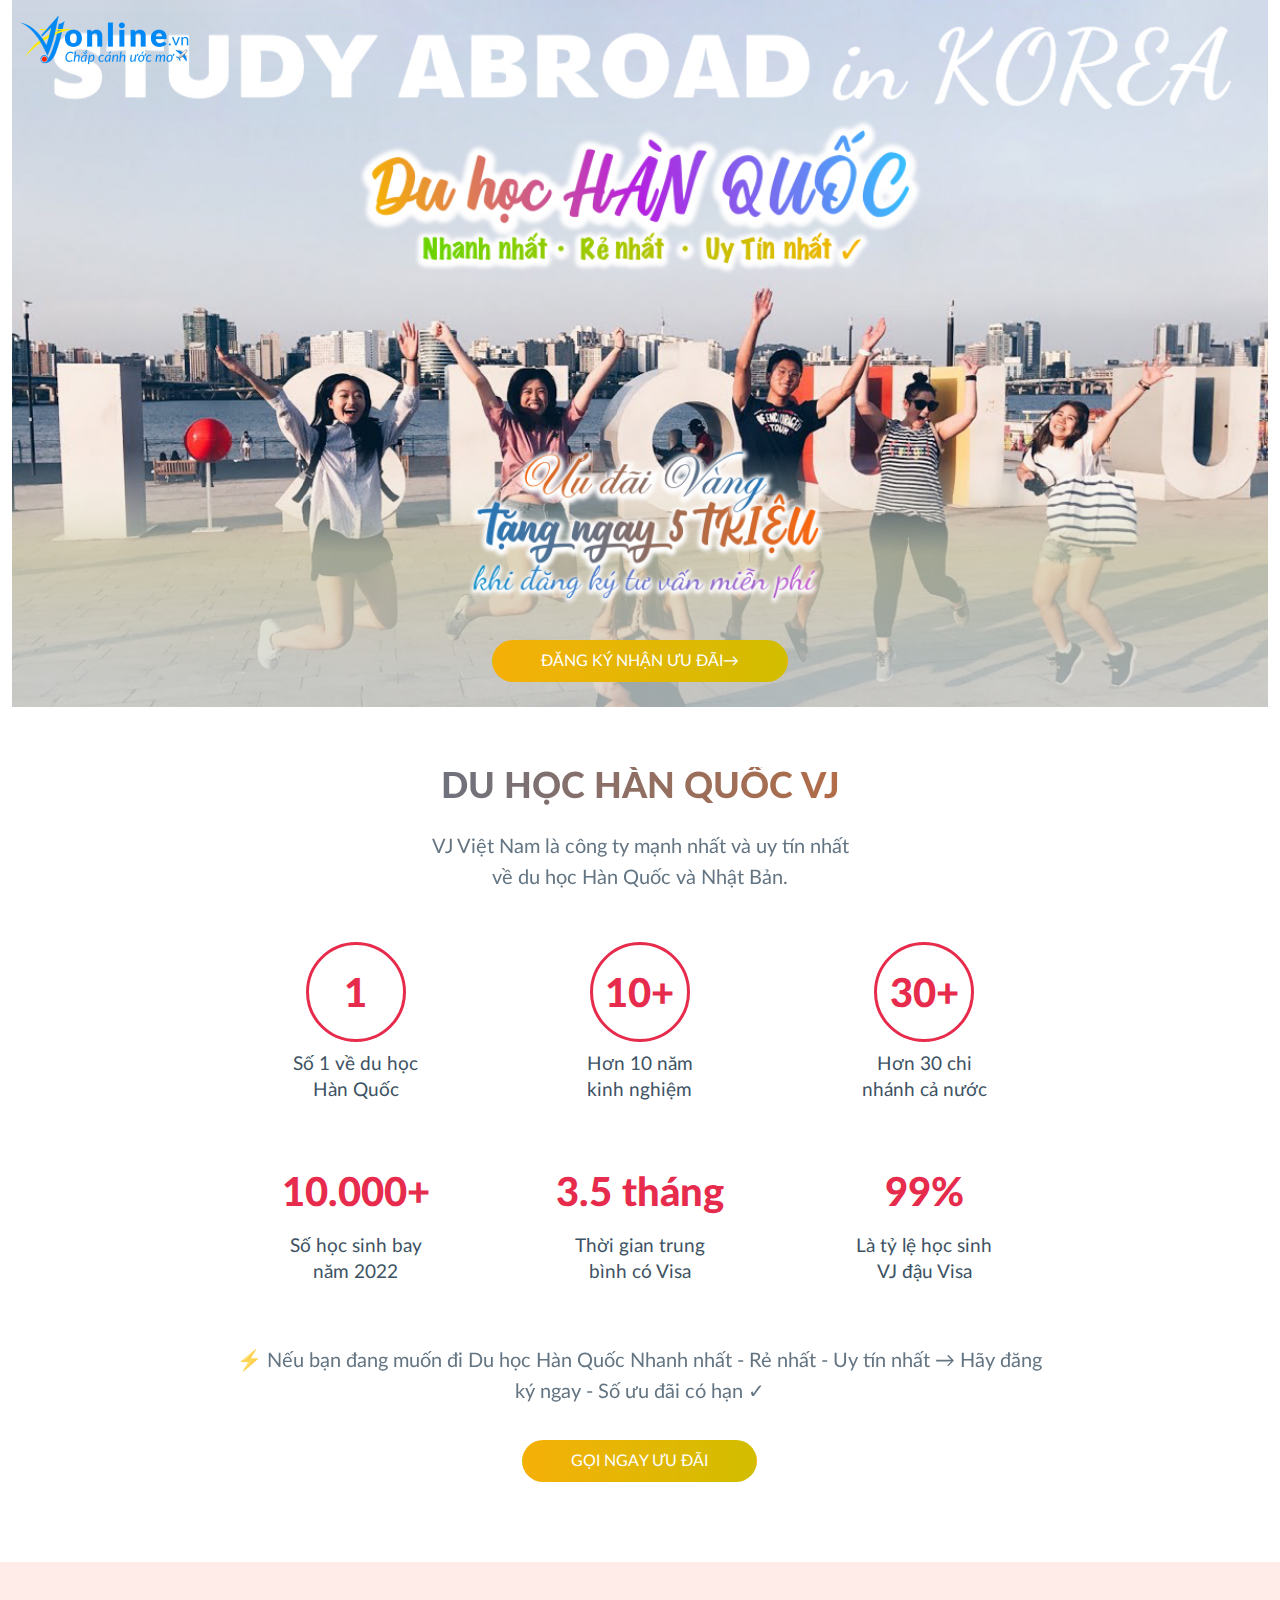
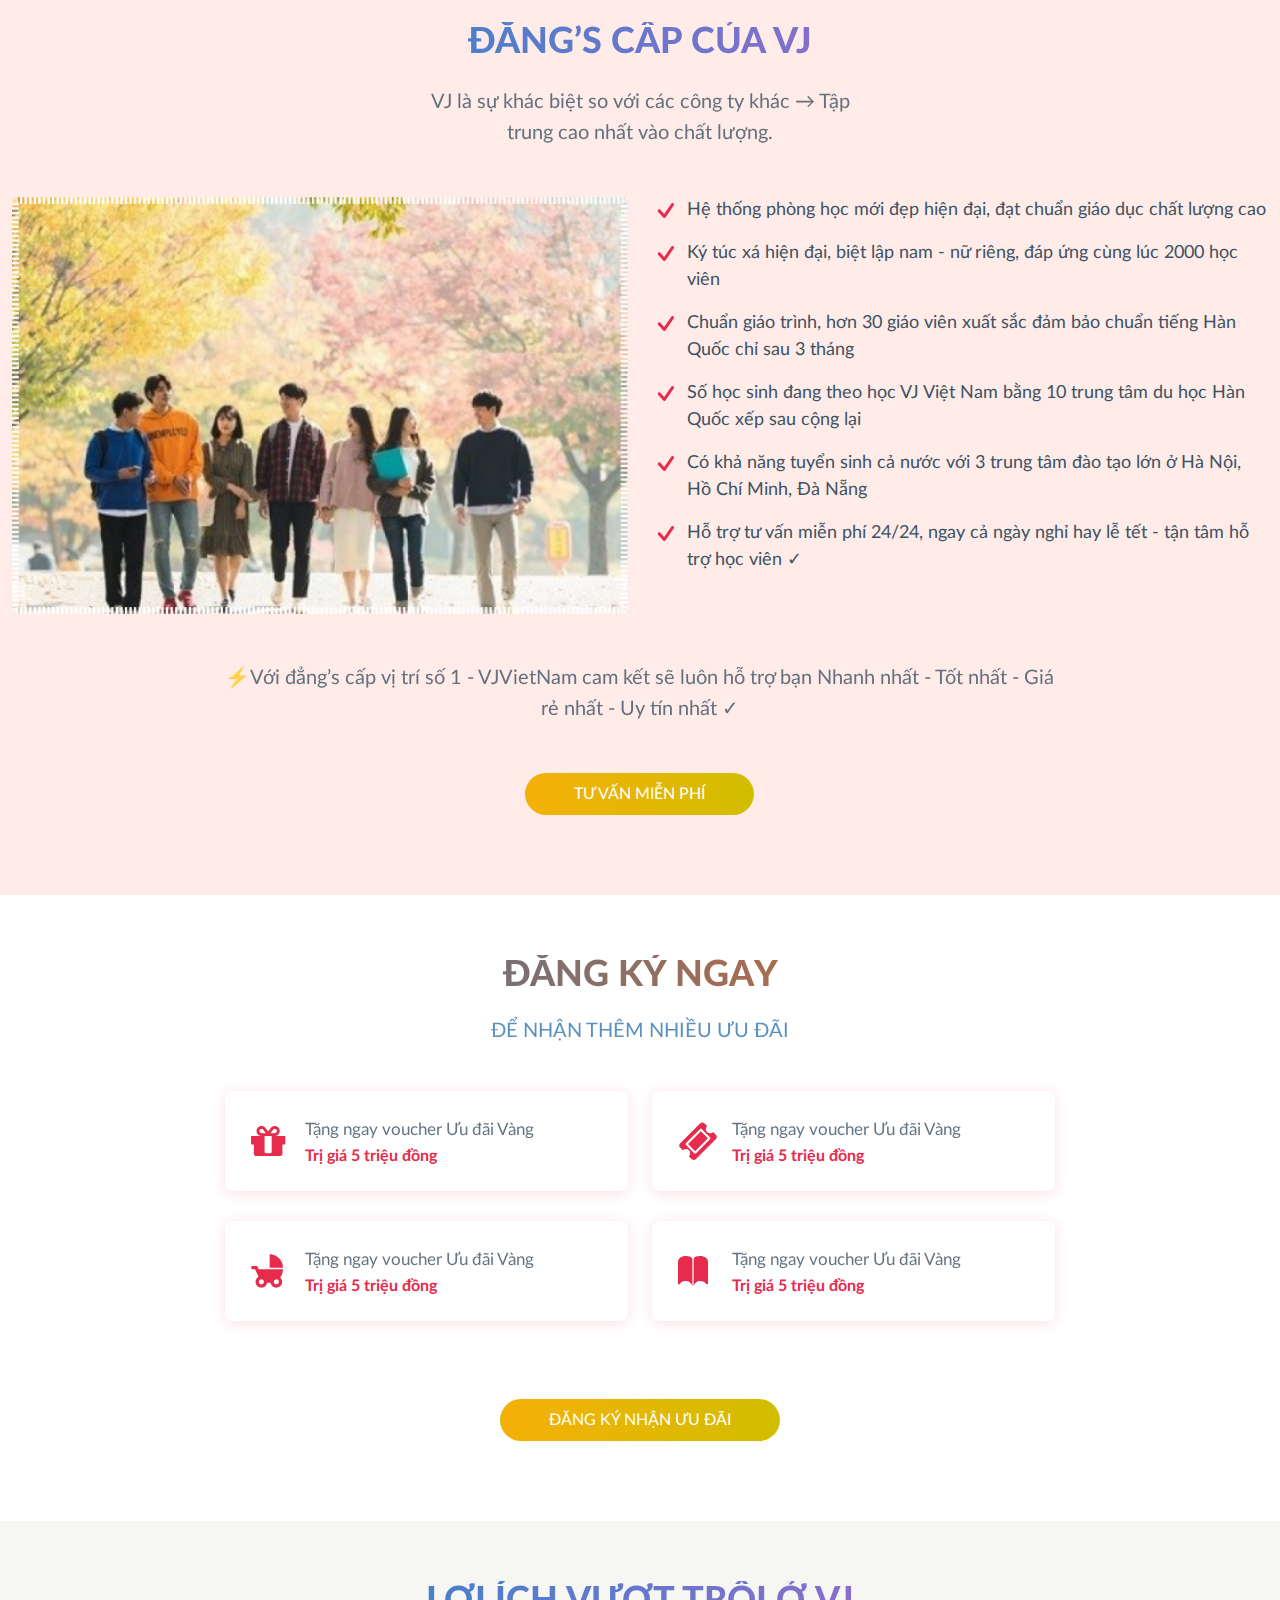
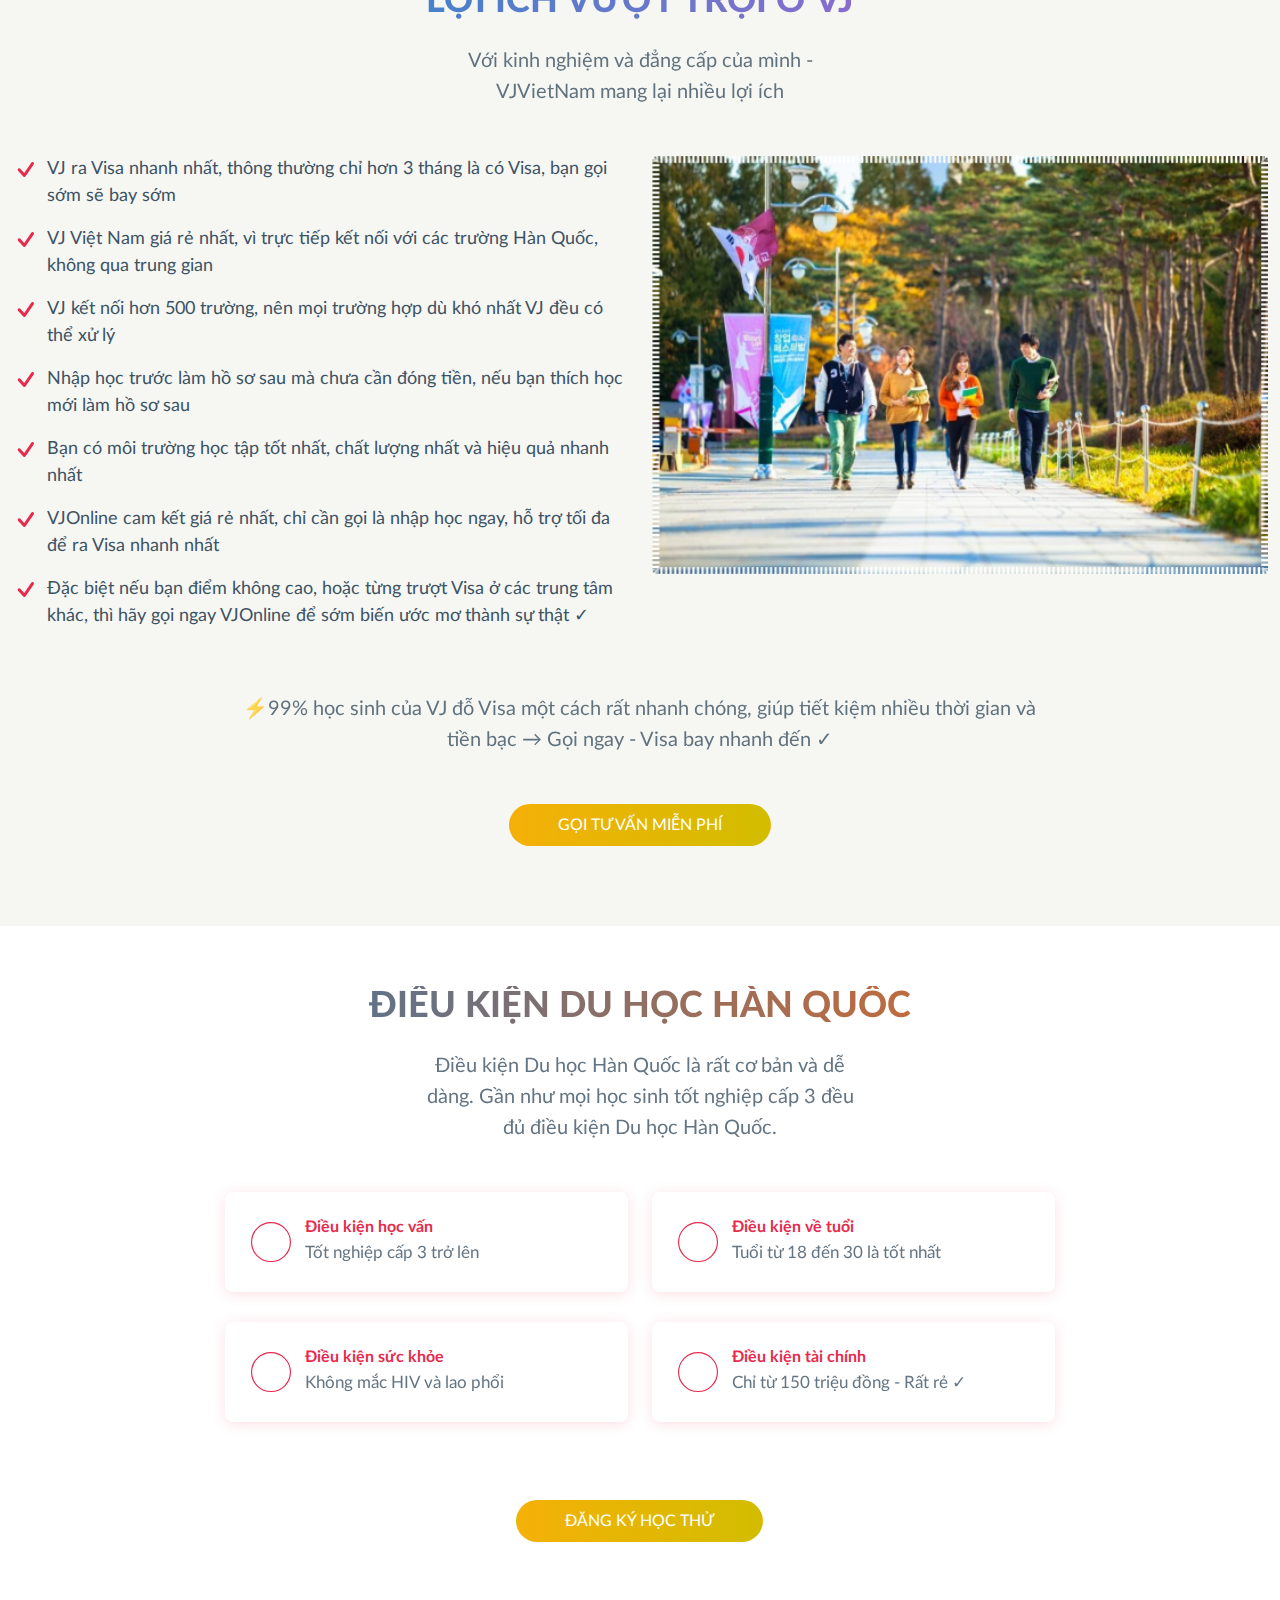
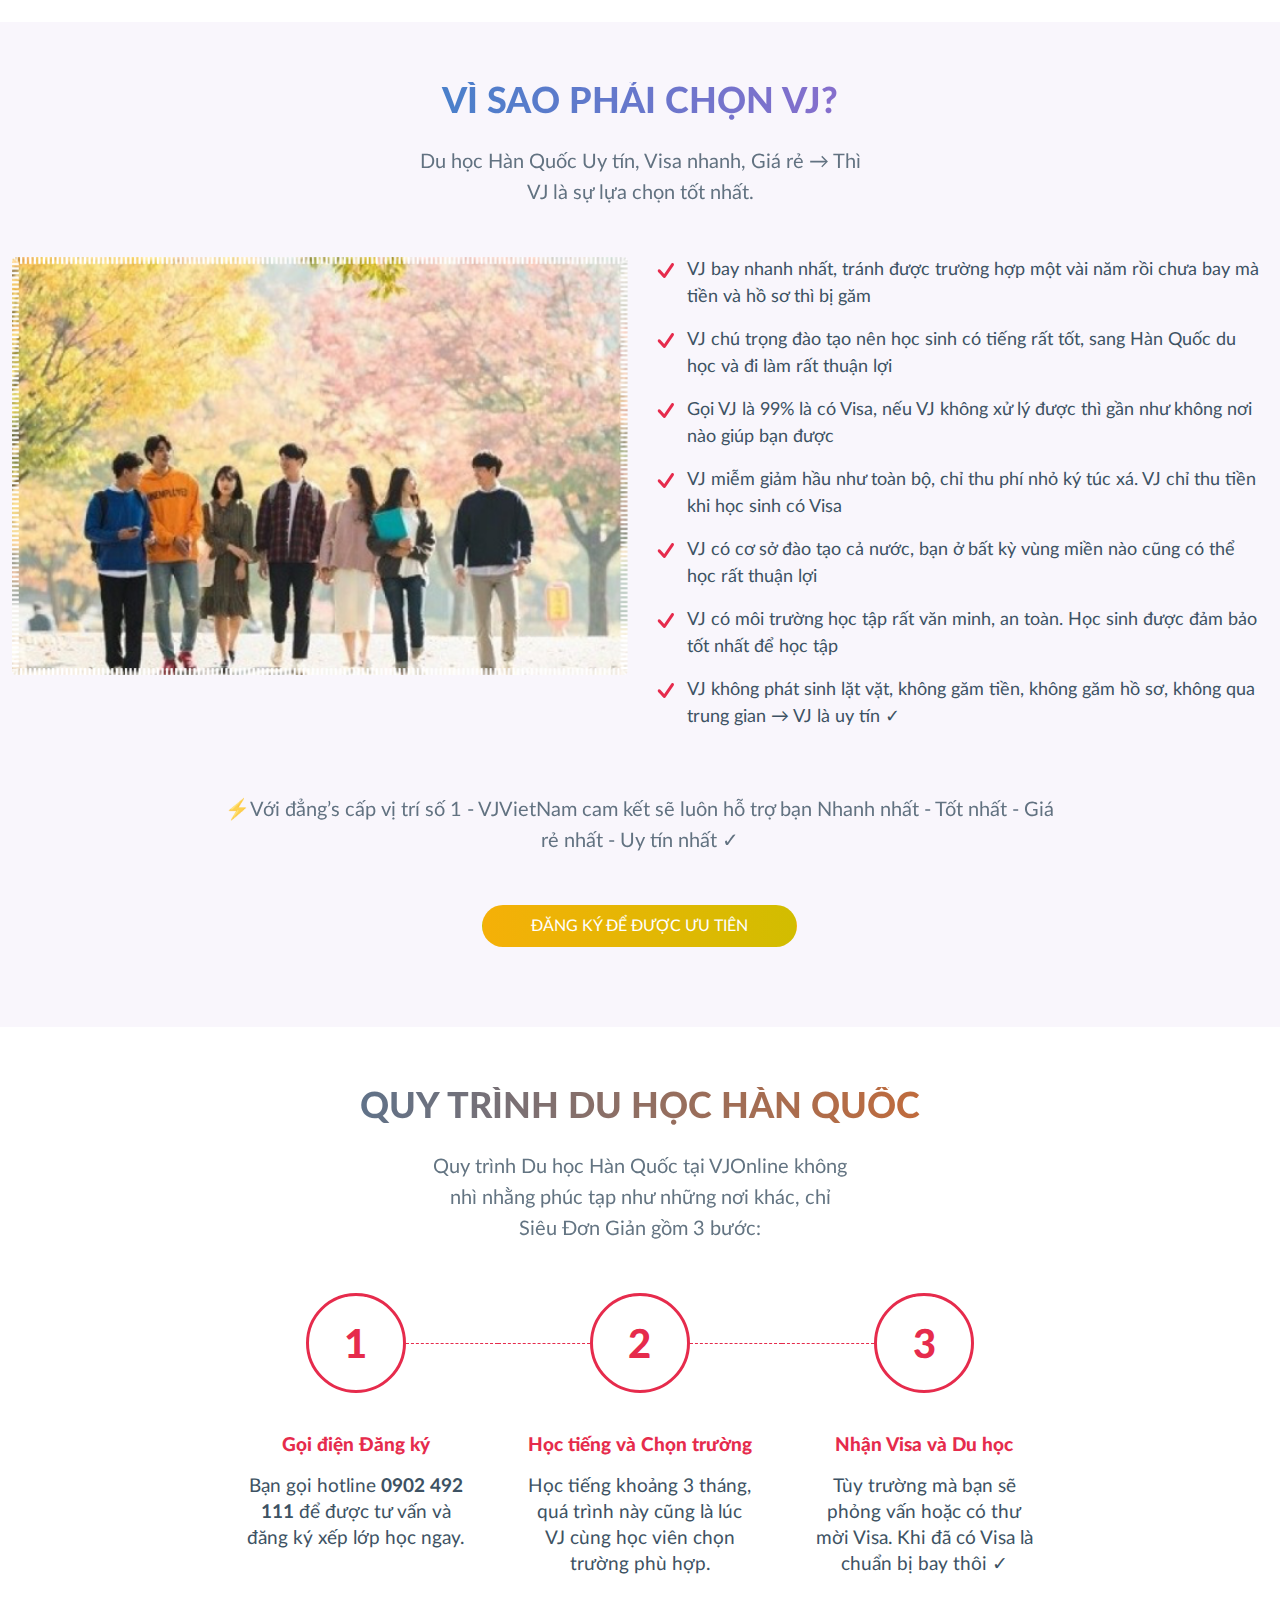
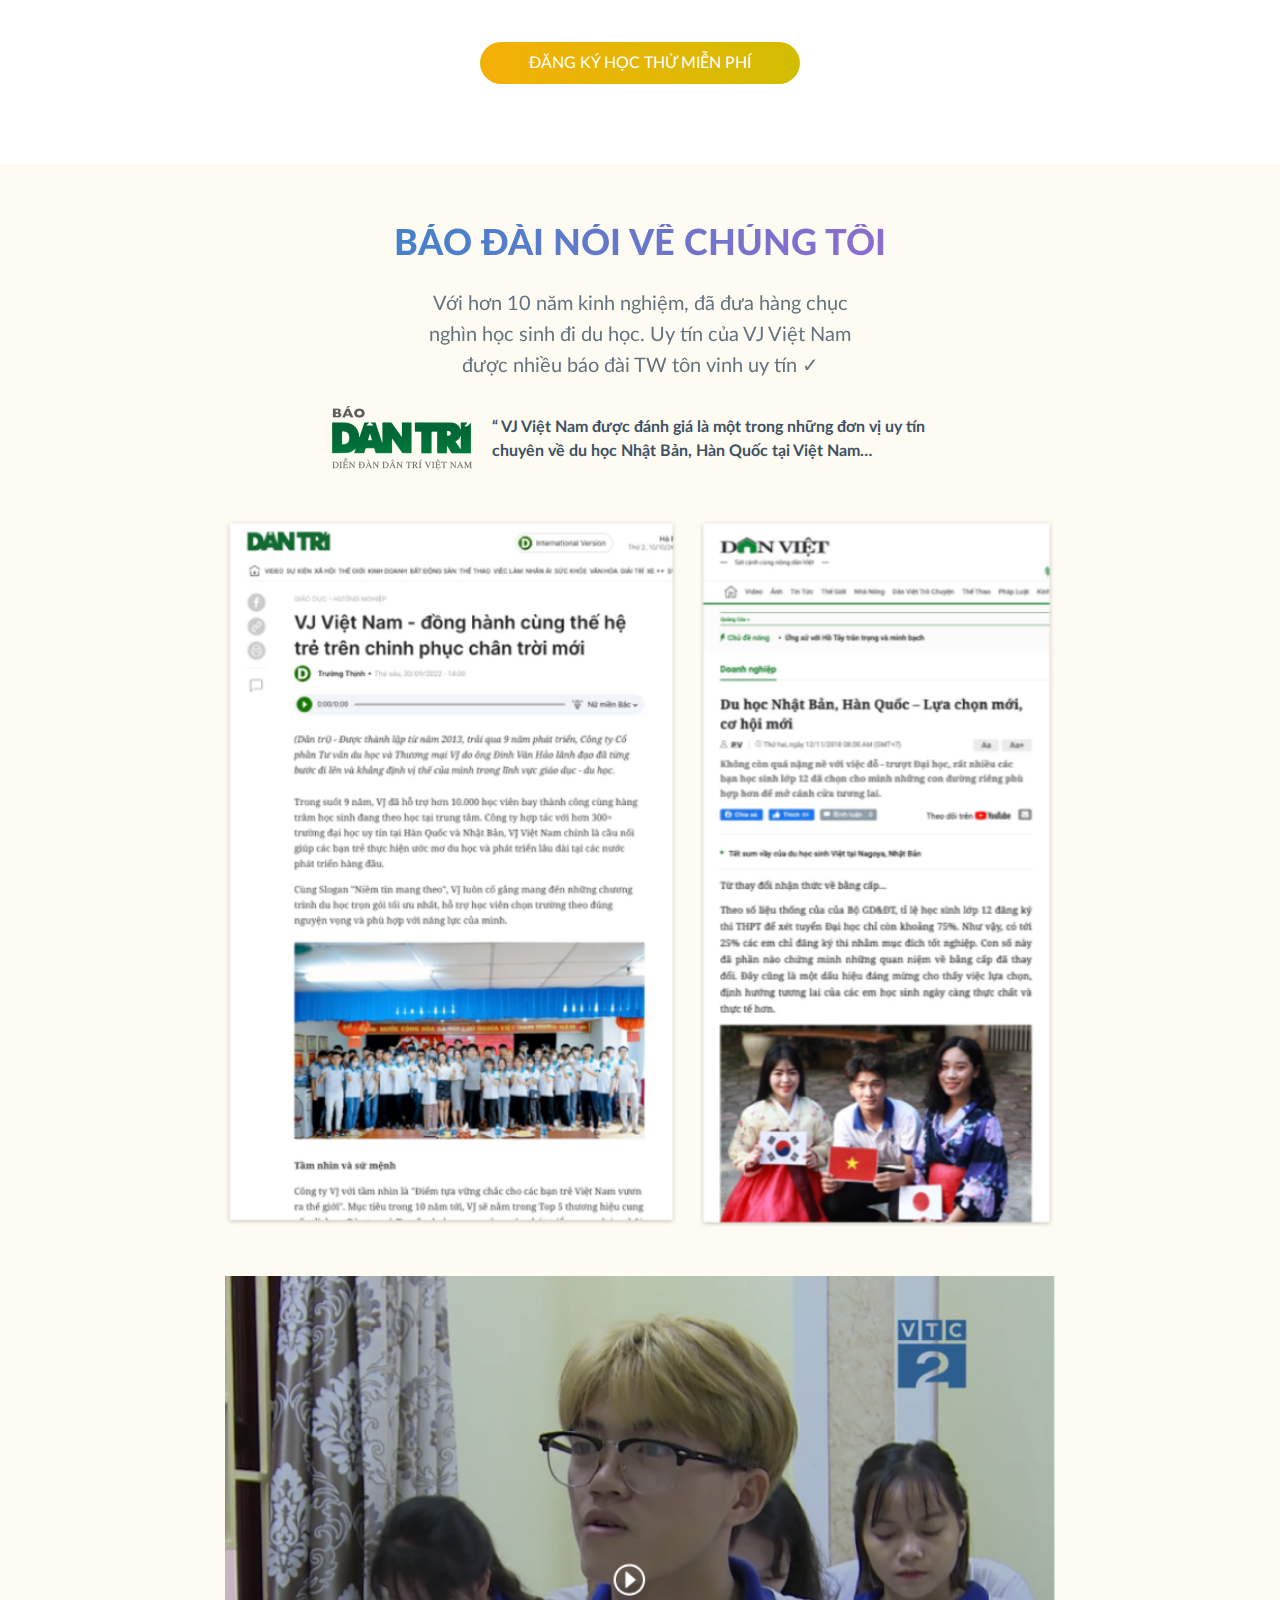
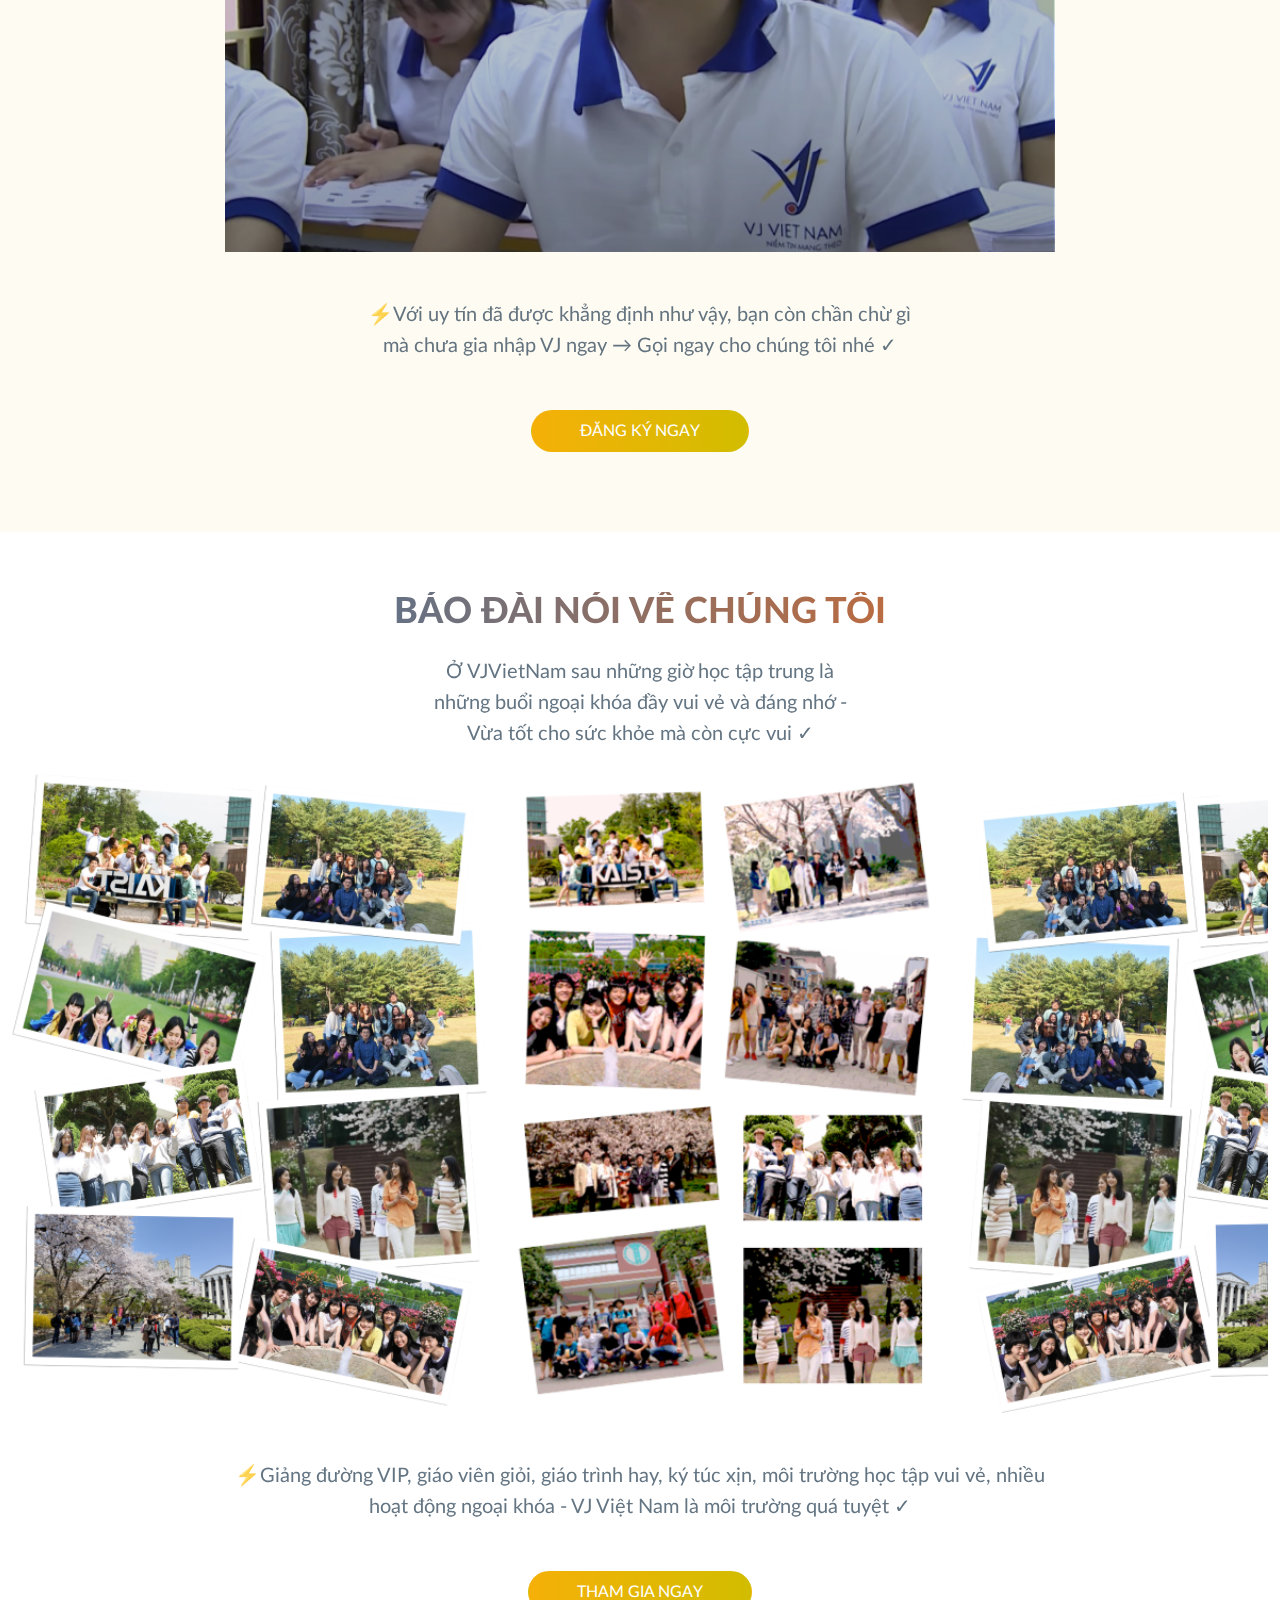
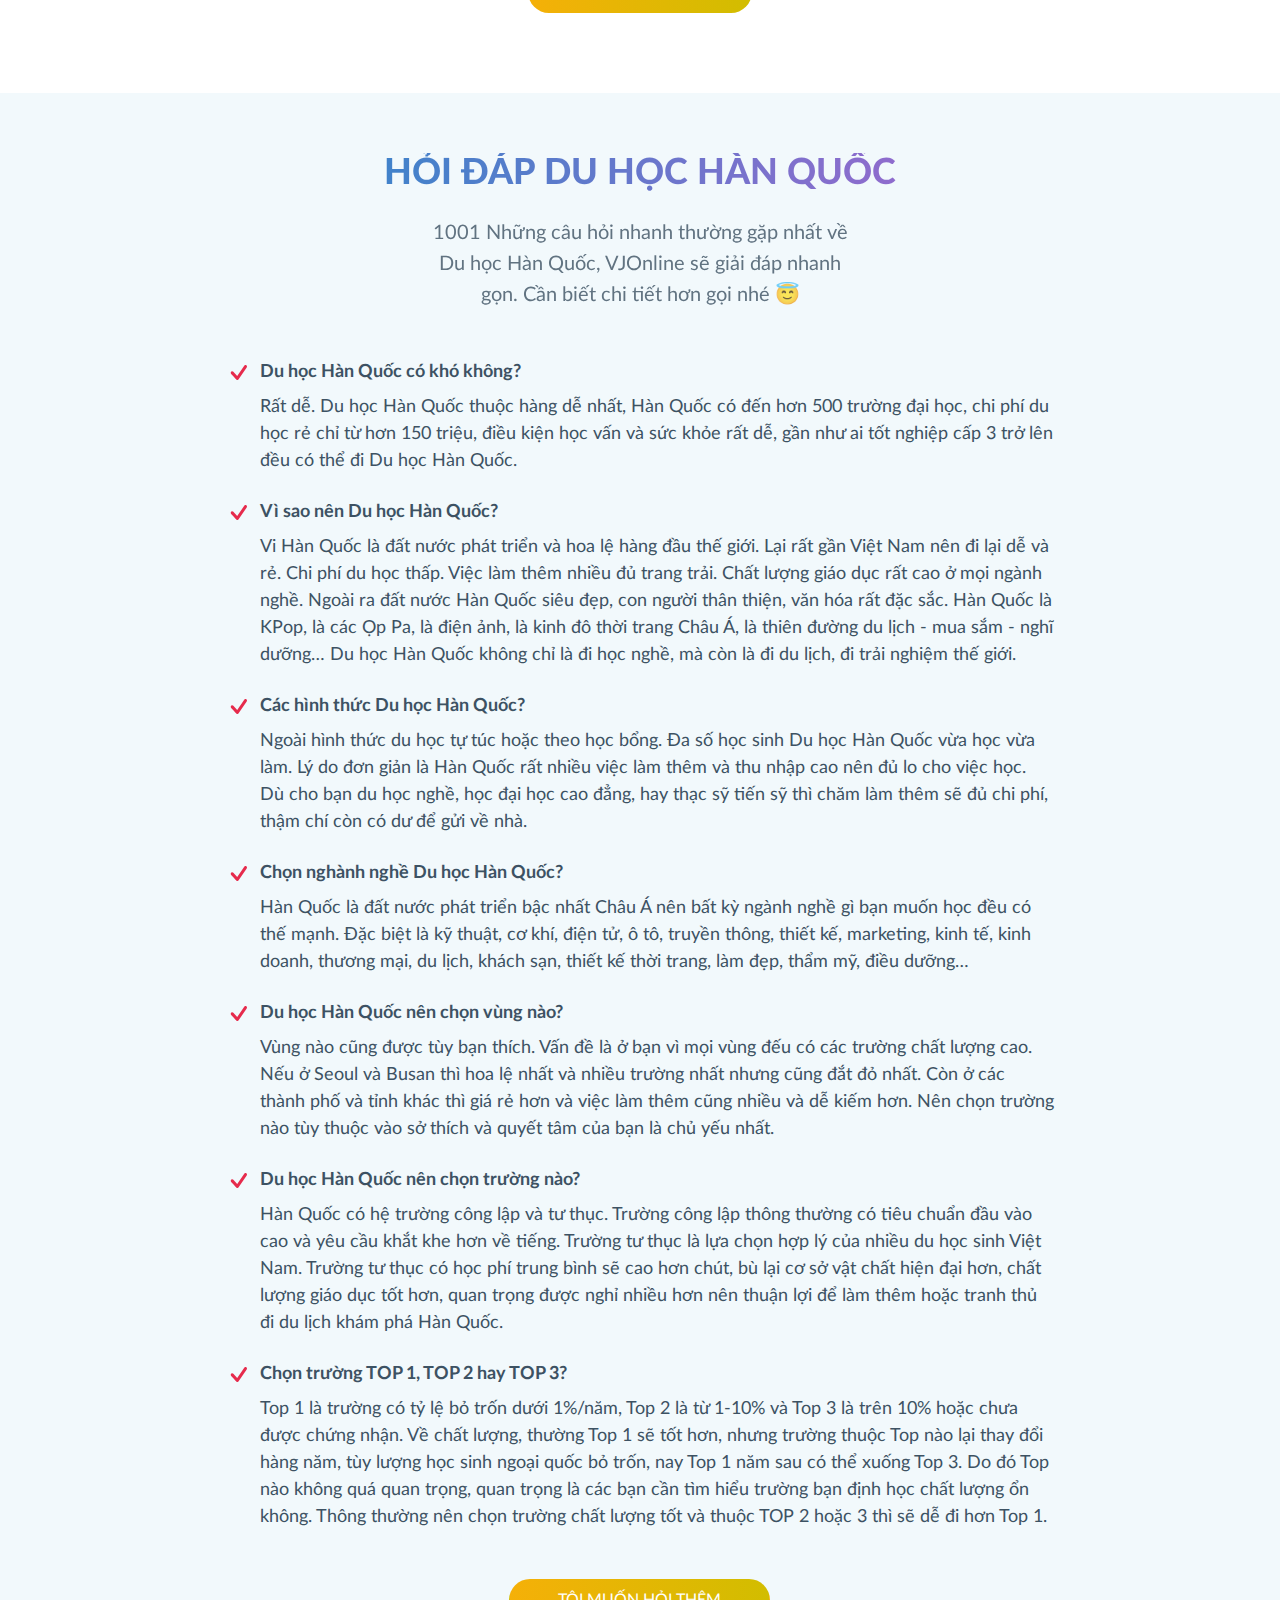
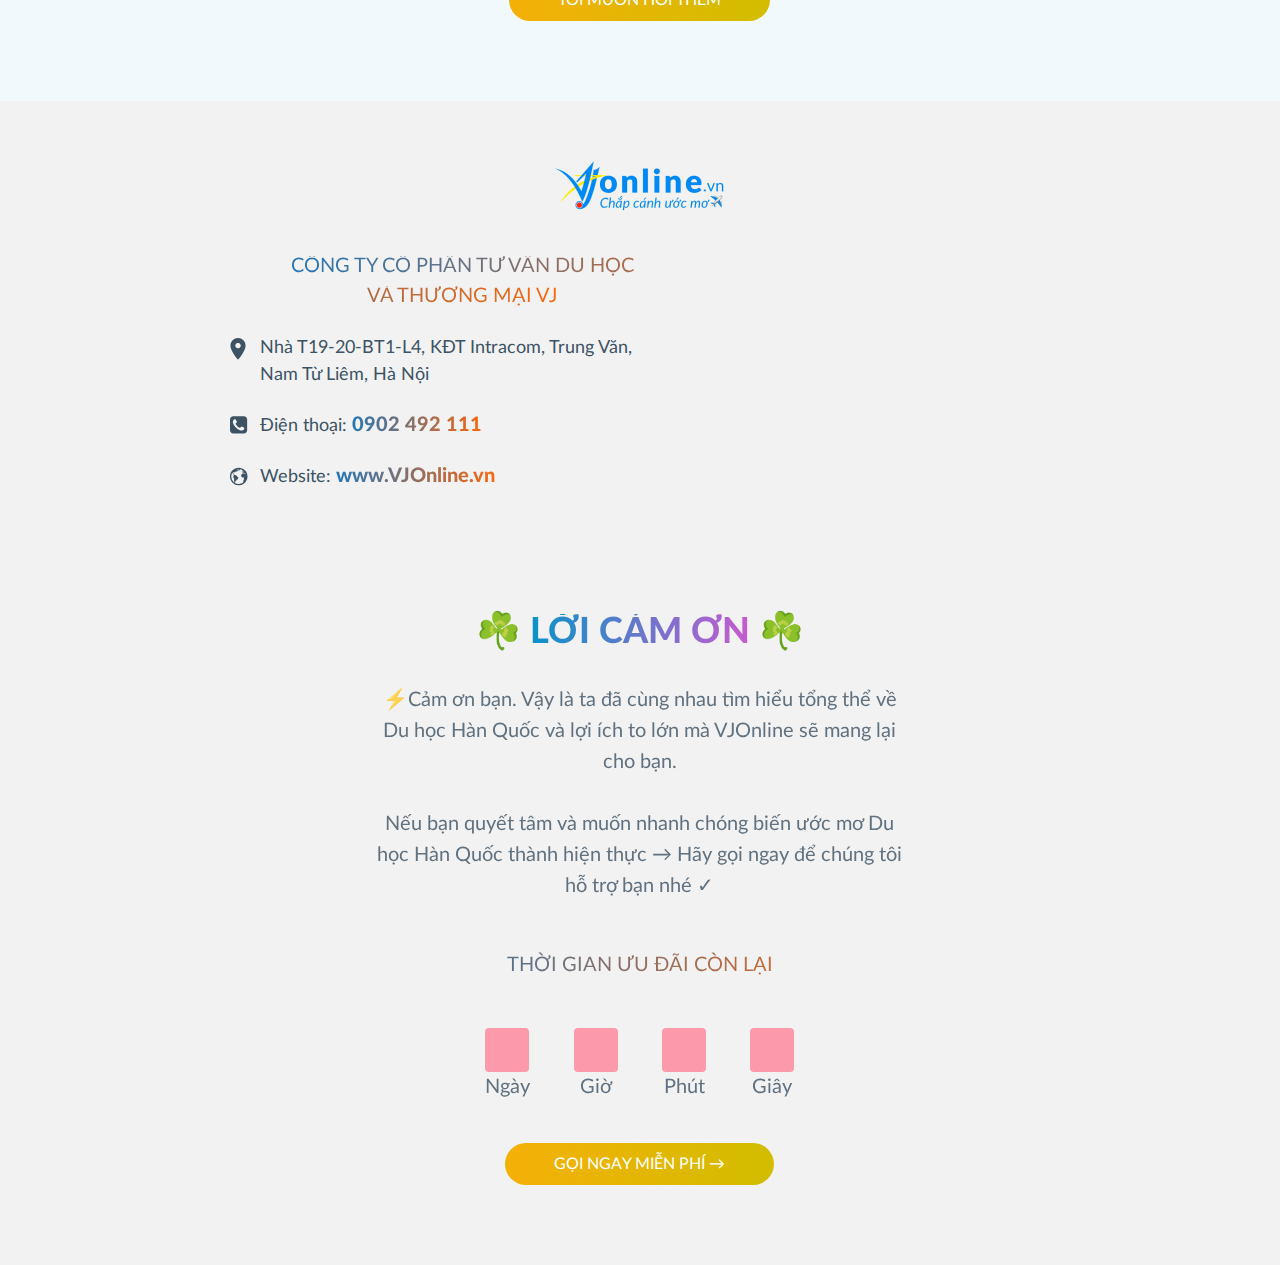
==== commit 47c06ef8: "update demo index" ====
--- a/demo/index.html
+++ b/demo/index.html
@@ -7,20 +7,20 @@
     <title>Homepage
     </title>
     <link href="https://cdn.jsdelivr.net/npm/bootstrap@5.2.2/dist/css/bootstrap.min.css" rel="stylesheet" type="text/css">
-    <link href="/css/style.css" rel="stylesheet" type="text/css">
+    <link href="css/style.css" rel="stylesheet" type="text/css">
   </head>
   <body>
     <header class="bg-white">
       <div class="container-xxl">
         <div class="d-flex align-items-center py-2">
-          <div class="logo"><img src="/images/logo.png"></div>
-          <div class="right-details d-flex ms-auto"><img src="/images/phone.png"></div>
+          <div class="logo"><img src="images/logo.png"></div>
+          <div class="right-details d-flex ms-auto"><img src="images/phone.png"></div>
         </div>
       </div>
     </header>
     <section id="banner">
-      <div class="container-xxl"><img class="d-none d-sm-block img-desk" src="/images/banner.png"><img class="d-block d-sm-none position-absolute top-0 start-0 img-mobi" src="/images/banner-mobi.png">
-        <div class="banner-logo d-none d-md-block"><img src="/images/logo.png"></div>
+      <div class="container-xxl"><img class="d-none d-sm-block img-desk" src="images/banner.png"><img class="d-block d-sm-none position-absolute top-0 start-0 img-mobi" src="images/banner-mobi.png">
+        <div class="banner-logo d-none d-md-block"><img src="images/logo.png"></div>
         <button class="btn vjstyle text-white py-2 px-md-5 text-uppercase">đăng ký nhận ưu đãi→</button>
       </div>
     </section>
@@ -83,7 +83,7 @@
         <h2 class="section-title pb-3">Đẳng’s cấp của VJ</h2>
         <h3 class="section-subtitle mb-5">VJ là sự khác biệt so với các công ty khác → Tập<br>trung cao nhất vào chất lượng.</h3>
         <div class="row">
-          <div class="col-12 col-md-6"><img class="img-fluid w-100" src="/images/level.png"></div>
+          <div class="col-12 col-md-6"><img class="img-fluid w-100" src="images/level.png"></div>
           <div class="col-12 col-md-6 mt-4 mt-md-0">
             <p class="level-item position-relative">
               <svg class="position-absolute" width="18" height="17" viewbox="0 0 18 17" fill="none" xmlns="http://www.w3.org/2000/svg">
@@ -222,7 +222,7 @@
               </svg>Đặc biệt nếu bạn điểm không cao, hoặc từng trượt Visa ở các trung tâm khác, thì hãy gọi ngay VJOnline để sớm biến ước mơ thành sự thật ✓
             </p>
           </div>
-          <div class="col-12 col-md-6 order-1 order-md-2 my-4 my-md-0"><img class="img-fluid w-100" src="/images/benefit.png"></div>
+          <div class="col-12 col-md-6 order-1 order-md-2 my-4 my-md-0"><img class="img-fluid w-100" src="images/benefit.png"></div>
           <div class="col-12 col-lg-8 offset-lg-2 order-3">
             <div class="row">
               <div class="col-12 mt-4 mt-md-5">
@@ -292,7 +292,7 @@
         <h2 class="section-title pb-3">Vì sao phải chọn VJ?</h2>
         <h3 class="section-subtitle mb-5">Du học Hàn Quốc Uy tín, Visa nhanh, Giá rẻ → Thì<br>VJ là sự lựa chọn tốt nhất.</h3>
         <div class="row">
-          <div class="col-12 col-md-6 mb-4 mb-md-0"><img class="img-fluid w-100" src="/images/level.png"></div>
+          <div class="col-12 col-md-6 mb-4 mb-md-0"><img class="img-fluid w-100" src="images/level.png"></div>
           <div class="col-12 col-md-6">
             <p class="level-item position-relative">
               <svg class="position-absolute" width="18" height="17" viewbox="0 0 18 17" fill="none" xmlns="http://www.w3.org/2000/svg">
@@ -392,7 +392,7 @@
         <div class="row">
           <div class="col-12 col-lg-6 offset-lg-3 mb-5">
             <div class="row on-news-top align-items-center">
-              <div class="col-5 col-md-3"><img src="/images/dantri.png"></div>
+              <div class="col-5 col-md-3"><img src="images/dantri.png"></div>
               <div class="col-7 col-md-9">
                 <p class="mb-0">“ VJ Việt Nam được đánh giá là một trong những đơn vị uy tín chuyên về du học Nhật Bản, Hàn Quốc tại Việt Nam…</p>
               </div>
@@ -400,8 +400,8 @@
           </div>
           <div class="col-12 col-lg-8 offset-lg-2">
             <div class="row">
-              <div class="col-12"><img class="img-fluid w-100" src="/images/on-news-1.png"></div>
-              <div class="col-12 mt-5"><img class="img-fluid w-100" src="/images/on-news-2.png"></div>
+              <div class="col-12"><img class="img-fluid w-100" src="images/on-news-1.png"></div>
+              <div class="col-12 mt-5"><img class="img-fluid w-100" src="images/on-news-2.png"></div>
               <div class="col-12 col-lg-8 offset-lg-2">
                 <div class="row">
                   <div class="col-12 mt-5">
@@ -421,7 +421,7 @@
       <div class="container-xxl">
         <h2 class="section-title pb-3">báo đài nói về chúng tôi</h2>
         <h3 class="section-subtitle mb-4">Ở VJVietNam sau những giờ học tập trung là<br>những buổi ngoại khóa đầy vui vẻ và đáng nhớ -<br>Vừa tốt cho sức khỏe mà còn cực vui ✓</h3>
-        <div class="dream-bg"><img class="img-fluid w-100" src="/images/dream.png"></div>
+        <div class="dream-bg"><img class="img-fluid w-100" src="images/dream.png"></div>
         <div class="row">
           <div class="col-12 col-lg-8 offset-lg-2">
             <div class="row">
@@ -501,7 +501,7 @@
     </section>
     <section class="footer" id="signup">
       <div class="container-xxl">
-        <h2 class="section-title pb-3"><img src="/images/logo.png"></h2>
+        <h2 class="section-title pb-3"><img src="images/logo.png"></h2>
         <div class="row mt-4">
           <div class="col-12 col-lg-8 offset-lg-2">
             <div class="row">
@@ -561,6 +561,6 @@
     <script src="https://code.jquery.com/jquery-3.3.1.slim.min.js" integrity="sha384-q8i/X+965DzO0rT7abK41JStQIAqVgRVzpbzo5smXKp4YfRvH+8abtTE1Pi6jizo" crossorigin="anonymous"></script>
     <script src="https://cdn.jsdelivr.net/npm/popper.js@1.14.6/dist/umd/popper.min.js" integrity="sha384-wHAiFfRlMFy6i5SRaxvfOCifBUQy1xHdJ/yoi7FRNXMRBu5WHdZYu1hA6ZOblgut" crossorigin="anonymous"></script>
     <script src="https://cdn.jsdelivr.net/npm/bootstrap@4.2.1/dist/js/bootstrap.min.js" integrity="sha384-B0UglyR+jN6CkvvICOB2joaf5I4l3gm9GU6Hc1og6Ls7i6U/mkkaduKaBhlAXv9k" crossorigin="anonymous"></script>
-    <script src="/js/main.js"></script>
+    <script src="js/main.js"></script>
   </body>
 </html>--- a/demo/css/style.css
+++ b/demo/css/style.css
@@ -0,0 +1 @@
+@font-face{font-family:"Lato Hairline";src:url("../fonts/lato/Lato-Hairline.woff2") format("woff2"),url("../fonts/lato/Lato-Hairline.woff") format("woff");font-weight:normal;font-style:normal;font-display:swap}@font-face{font-family:"Lato";src:url("../fonts/lato/Lato-Bold.woff2") format("woff2"),url("../fonts/lato/Lato-Bold.woff") format("woff");font-weight:bold;font-style:normal;font-display:swap}@font-face{font-family:"Lato";src:url("../fonts/lato/Lato-Black.woff2") format("woff2"),url("../fonts/lato/Lato-Black.woff") format("woff");font-weight:900;font-style:normal;font-display:swap}@font-face{font-family:"Lato";src:url("../fonts/lato/Lato-Heavy.woff2") format("woff2"),url("../fonts/lato/Lato-Heavy.woff") format("woff");font-weight:900;font-style:normal;font-display:swap}@font-face{font-family:"Lato";src:url("../fonts/lato/Lato-Italic.woff2") format("woff2"),url("../fonts/lato/Lato-Italic.woff") format("woff");font-weight:normal;font-style:italic;font-display:swap}@font-face{font-family:"Lato";src:url("../fonts/lato/Lato-Light.woff2") format("woff2"),url("../fonts/lato/Lato-Light.woff") format("woff");font-weight:300;font-style:normal;font-display:swap}@font-face{font-family:"Lato";src:url("../fonts/lato/Lato-Medium.woff2") format("woff2"),url("../fonts/lato/Lato-Medium.woff") format("woff");font-weight:500;font-style:normal;font-display:swap}@font-face{font-family:"Lato";src:url("../fonts/lato/Lato-Regular.woff2") format("woff2"),url("../fonts/lato/Lato-Regular.woff") format("woff");font-weight:normal;font-style:normal;font-display:swap}@font-face{font-family:"Lato";src:url("../fonts/lato/Lato-Thin.woff2") format("woff2"),url("../fonts/lato/Lato-Thin.woff") format("woff");font-weight:100;font-style:normal;font-display:swap}body{display:block;font-family:"Lato",sans-serif}body h1{color:red}@media only screen and (min-width: 1280px){.container-xxl{max-width:1280px}}section{padding:60px 0 80px}iframe{width:100%}header{position:fixed;top:-100%;left:0;width:100%;z-index:99;transition:all ease-in-out .5s}@media only screen and (max-width: 768px){header img{width:100%}}#banner{height:675px;padding:0}@media only screen and (max-width: 768px){#banner{height:772px}}@media only screen and (max-width: 768px){#banner>.container-xxl>img{height:auto !important;-o-object-fit:unset !important;object-fit:unset !important}}#banner .container-xxl{position:relative;height:100%}#banner .container-xxl>img{width:100%}#banner .banner-logo{position:absolute;top:15px;left:20px}#banner .btn{position:absolute;bottom:25px;left:50%;-webkit-transform:translateX(-50%);transform:translateX(-50%)}.img-desk,.img-mobi{width:100%}.btn.vjstyle{white-space:nowrap;background:linear-gradient(90deg, #F5B008 0%, #D2BD00 100%);border-radius:21px}.btn.vjstyle:hover,.btn.vjstyle:focus{background:linear-gradient(90deg, #D2BD00 0%, #F5B008 100%)}h2.section-title{font-family:"Lato",sans-serif;font-style:normal;font-weight:900;font-size:36px;line-height:41px;text-align:center;text-transform:uppercase;background:linear-gradient(90deg, #2476B8 0%, #FC670D 100%);-webkit-background-clip:text;-webkit-text-fill-color:rgba(0,0,0,0);background-clip:text;text-fill-color:rgba(0,0,0,0)}@media only screen and (max-width: 768px){h2.section-title{font-size:24px;line-height:28px}}h3.section-subtitle{font-style:normal;font-weight:400;font-size:20px;line-height:31px;text-align:center;color:#3d5263;mix-blend-mode:normal;opacity:.8}@media only screen and (max-width: 768px){h3.section-subtitle{font-size:17px;line-height:26px}}.counter{margin-bottom:60px}@media only screen and (max-width: 768px){.counter{margin-bottom:40px}}.counter-number{color:#e62b4c;font-family:"Lato",sans-serif;font-style:normal;font-weight:900;font-size:40px}@media only screen and (max-width: 768px){.counter-number{font-size:24px}}.counter-number.circle{width:100px;height:100px;line-height:100px;border:3px solid #e62b4c;border-radius:50%}@media only screen and (max-width: 768px){.counter-number.circle{width:60px;height:60px;line-height:60px;font-size:24px}}.counter-content{margin-top:10px;font-family:"Lato",sans-serif;font-style:normal;font-weight:400;font-size:19px;line-height:26px;text-align:center;color:#3d5263}@media only screen and (max-width: 768px){.counter-content{font-size:16px;line-height:22px}}#level{background-color:#ffece8}#level.benefit{background-color:rgba(105,124,44,.06) !important}#level.benefit .section-title{background:linear-gradient(90deg, #0993C8 0%, #C75BCF 100%);-webkit-background-clip:text;-webkit-text-fill-color:rgba(0,0,0,0);background-clip:text;text-fill-color:rgba(0,0,0,0)}#level.why{background-color:rgba(157,103,205,.06) !important}#level.on-news{background-color:rgba(244,177,8,.05) !important}#level .section-title{background:linear-gradient(90deg, #0993C8 0%, #C75BCF 100%);-webkit-background-clip:text;-webkit-text-fill-color:rgba(0,0,0,0);background-clip:text;text-fill-color:rgba(0,0,0,0)}.level-item{padding-left:35px;font-family:"Lato",sans-serif;font-style:normal;font-weight:400;font-size:18px;line-height:27px;color:#3d5263}@media only screen and (max-width: 768px){.level-item{font-size:16px;line-height:24px}}.level-item svg{position:absolute;top:5px;left:5px}#signup .section-title{background:linear-gradient(90deg, #2476B8 0%, #FC670D 100%);-webkit-background-clip:text;-webkit-text-fill-color:rgba(0,0,0,0);background-clip:text;text-fill-color:rgba(0,0,0,0)}#signup:not(.condition) .section-subtitle{font-weight:400;font-size:20px;line-height:23px;text-align:center;text-transform:uppercase;color:#3075ae}.signup-box{margin-bottom:30px;background:#fff;box-shadow:0px 2px 14px rgba(230,43,76,.15);border-radius:8px;padding:26px 0px 26px 80px;position:relative}@media only screen and (max-width: 768px){.signup-box{box-shadow:none}}.signup-box svg{position:absolute;top:50%;left:26px;-webkit-transform:translateY(-50%);transform:translateY(-50%)}.signup-title{font-weight:400;font-size:17px;line-height:26px;color:#3d5263;mix-blend-mode:normal;opacity:.8}.signup-price{font-weight:700;font-size:16px;line-height:18px;color:#e62b4c}.flow-number{color:#e62b4c;font-family:"Lato",sans-serif;font-style:normal;font-weight:900;font-size:40px;text-align:center;margin-bottom:40px}@media only screen and (max-width: 580px){.flow-number{font-size:24px;position:absolute;top:0;left:15px}}.flow-number.circle{width:100px;height:100px;line-height:100px;border:3px solid #e62b4c;border-radius:50%}@media only screen and (max-width: 580px){.flow-number.circle{width:50px;height:50px;line-height:50px;background-color:#fff}}.flow-title{font-style:normal;font-weight:900;font-size:19px;line-height:26px;text-align:center;color:#e62b4c;margin-bottom:15px}@media only screen and (max-width: 768px){.flow-title{font-size:18px;line-height:21px}}.flow-desc{font-weight:400;font-size:19px;line-height:26px;text-align:center;color:#3d5263}@media only screen and (max-width: 768px){.flow-desc{font-size:16px;line-height:24px}}@media only screen and (max-width: 580px){.flow-title,.flow-desc{text-align:left}}.flow-item{position:relative}.flow-item:first-child .flow-wrapper:before{content:unset}.flow-item:last-child .flow-wrapper:after{content:unset}@media only screen and (max-width: 580px){.flow-item .flow-wrapper{padding-left:90px}}.flow-item .flow-wrapper:after,.flow-item .flow-wrapper:before{width:calc(50% - 50px);height:1px;border-top:1px dashed #e62b4c;content:"";position:absolute;top:50px}@media only screen and (max-width: 580px){.flow-item .flow-wrapper:after,.flow-item .flow-wrapper:before{content:unset}}.flow-item .flow-wrapper:after{right:0}.flow-item .flow-wrapper:before{left:0}.on-news-top{font-weight:700;font-size:16px;line-height:24px;color:#3d5263}.dream-bg{width:100%;height:600px;overflow:hidden}.faq{background-color:#f2f9fc !important}.footer{background-color:#f2f2f2}.footer .brand{font-style:normal;font-weight:400;font-size:20px;line-height:30px;text-align:center;background:linear-gradient(90deg, #2476B8 0%, #FC670D 100%);-webkit-background-clip:text;-webkit-text-fill-color:rgba(0,0,0,0);background-clip:text;text-fill-color:rgba(0,0,0,0)}.footer .level-item{font-weight:400;font-size:18px;line-height:27px;color:#3d5263}.footer .level-item .footer-text{font-weight:900;font-size:20px;line-height:24px;background:linear-gradient(90deg, #2476B8 0%, #FC670D 100%);-webkit-background-clip:text;-webkit-text-fill-color:rgba(0,0,0,0);background-clip:text;text-fill-color:rgba(0,0,0,0)}.footer .level-item svg{top:3px}.footer .thanks h4{font-weight:900;font-size:36px;line-height:42px;text-align:center;text-transform:uppercase}@media only screen and (max-width: 768px){.footer .thanks h4{font-size:24px;line-height:28px}}.footer .thanks h4 span{background:linear-gradient(90deg, #0993C8 0%, #C75BCF 100%);-webkit-background-clip:text;-webkit-text-fill-color:rgba(0,0,0,0);background-clip:text;text-fill-color:rgba(0,0,0,0)}.footer .thanks p{font-weight:400;font-size:20px;line-height:31px;text-align:center;color:#3d5263;mix-blend-mode:normal;opacity:.8}@media only screen and (max-width: 768px){.footer .thanks p{font-size:17px;line-height:26px}}.timers .list-inline-item:not(:last-child){margin-right:40px}.timers .list-inline-item>div{font-weight:400;font-size:20px;line-height:31px;text-align:center;color:#3d5263;mix-blend-mode:normal;opacity:.8}.timers span{width:44px;height:44px;line-height:44px;background:#ff859a;border-radius:4px;display:block;font-weight:700;font-size:24px;text-align:center;color:#fff}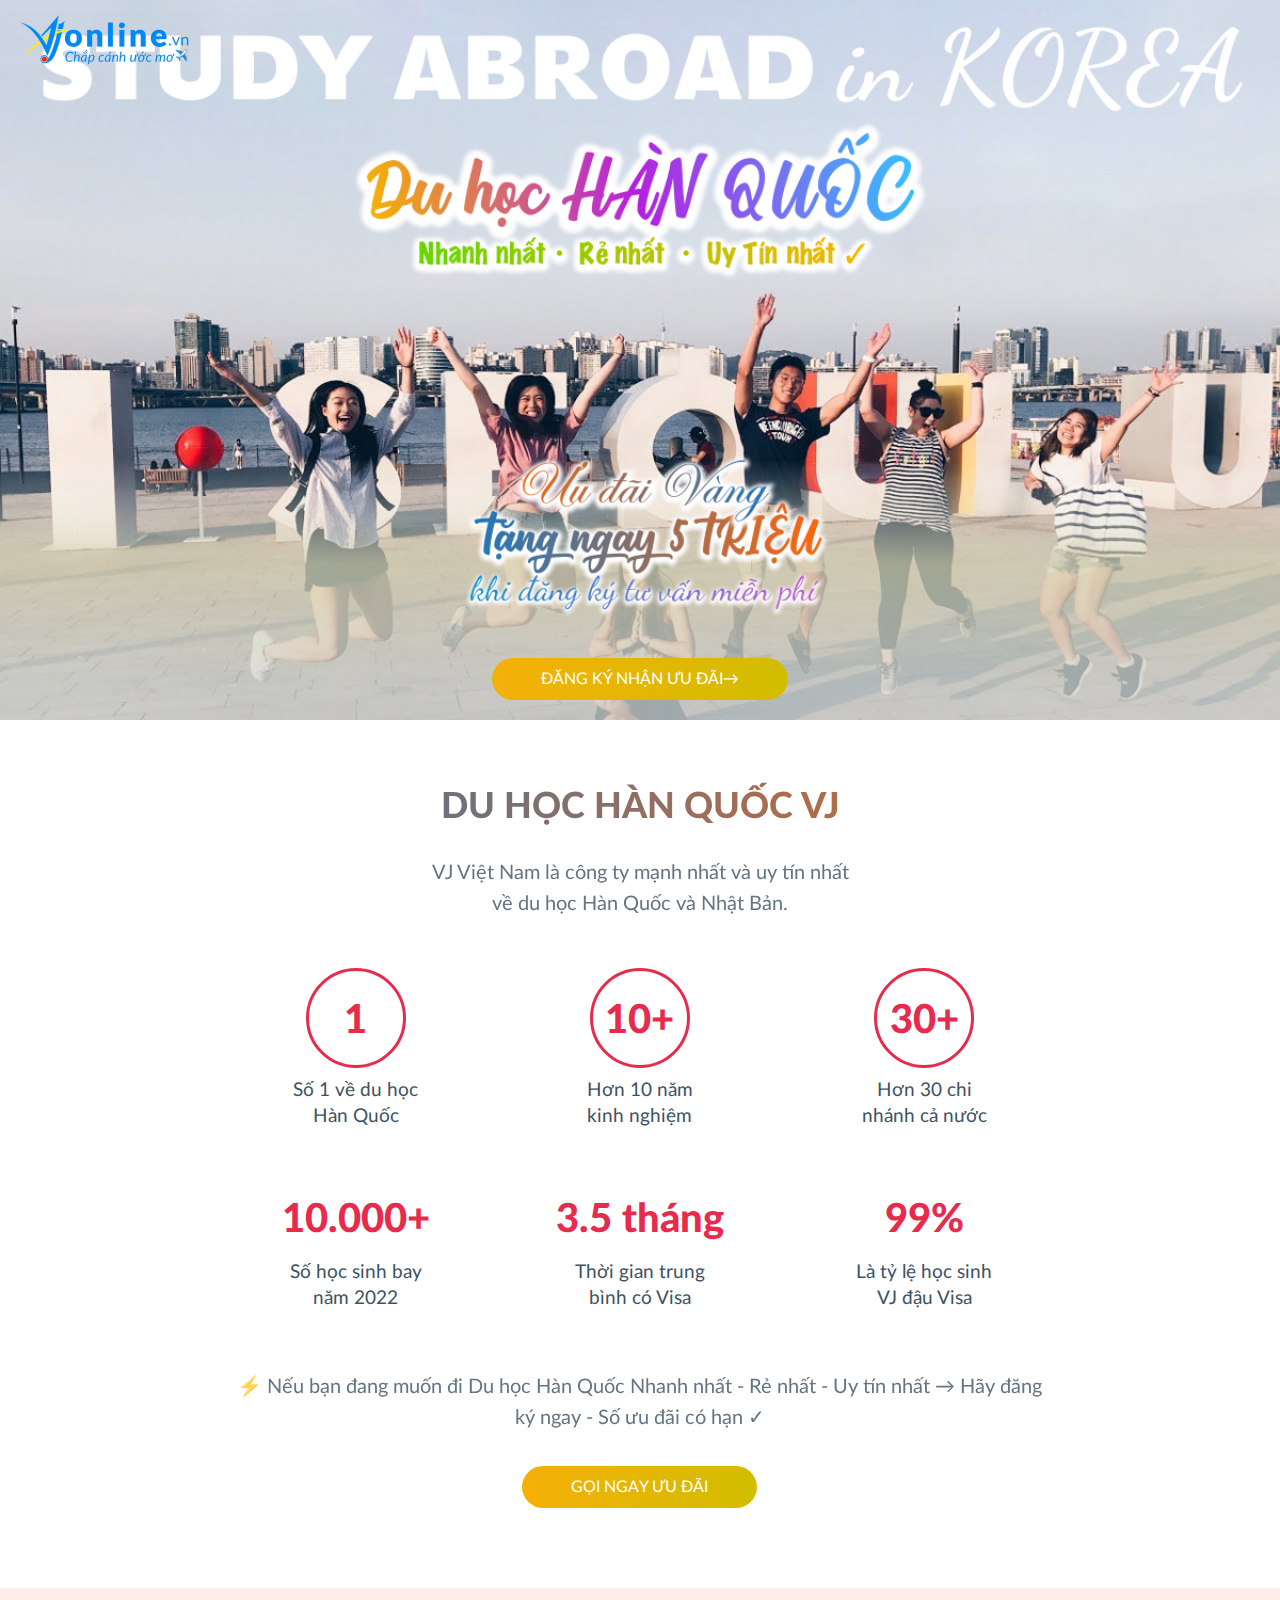
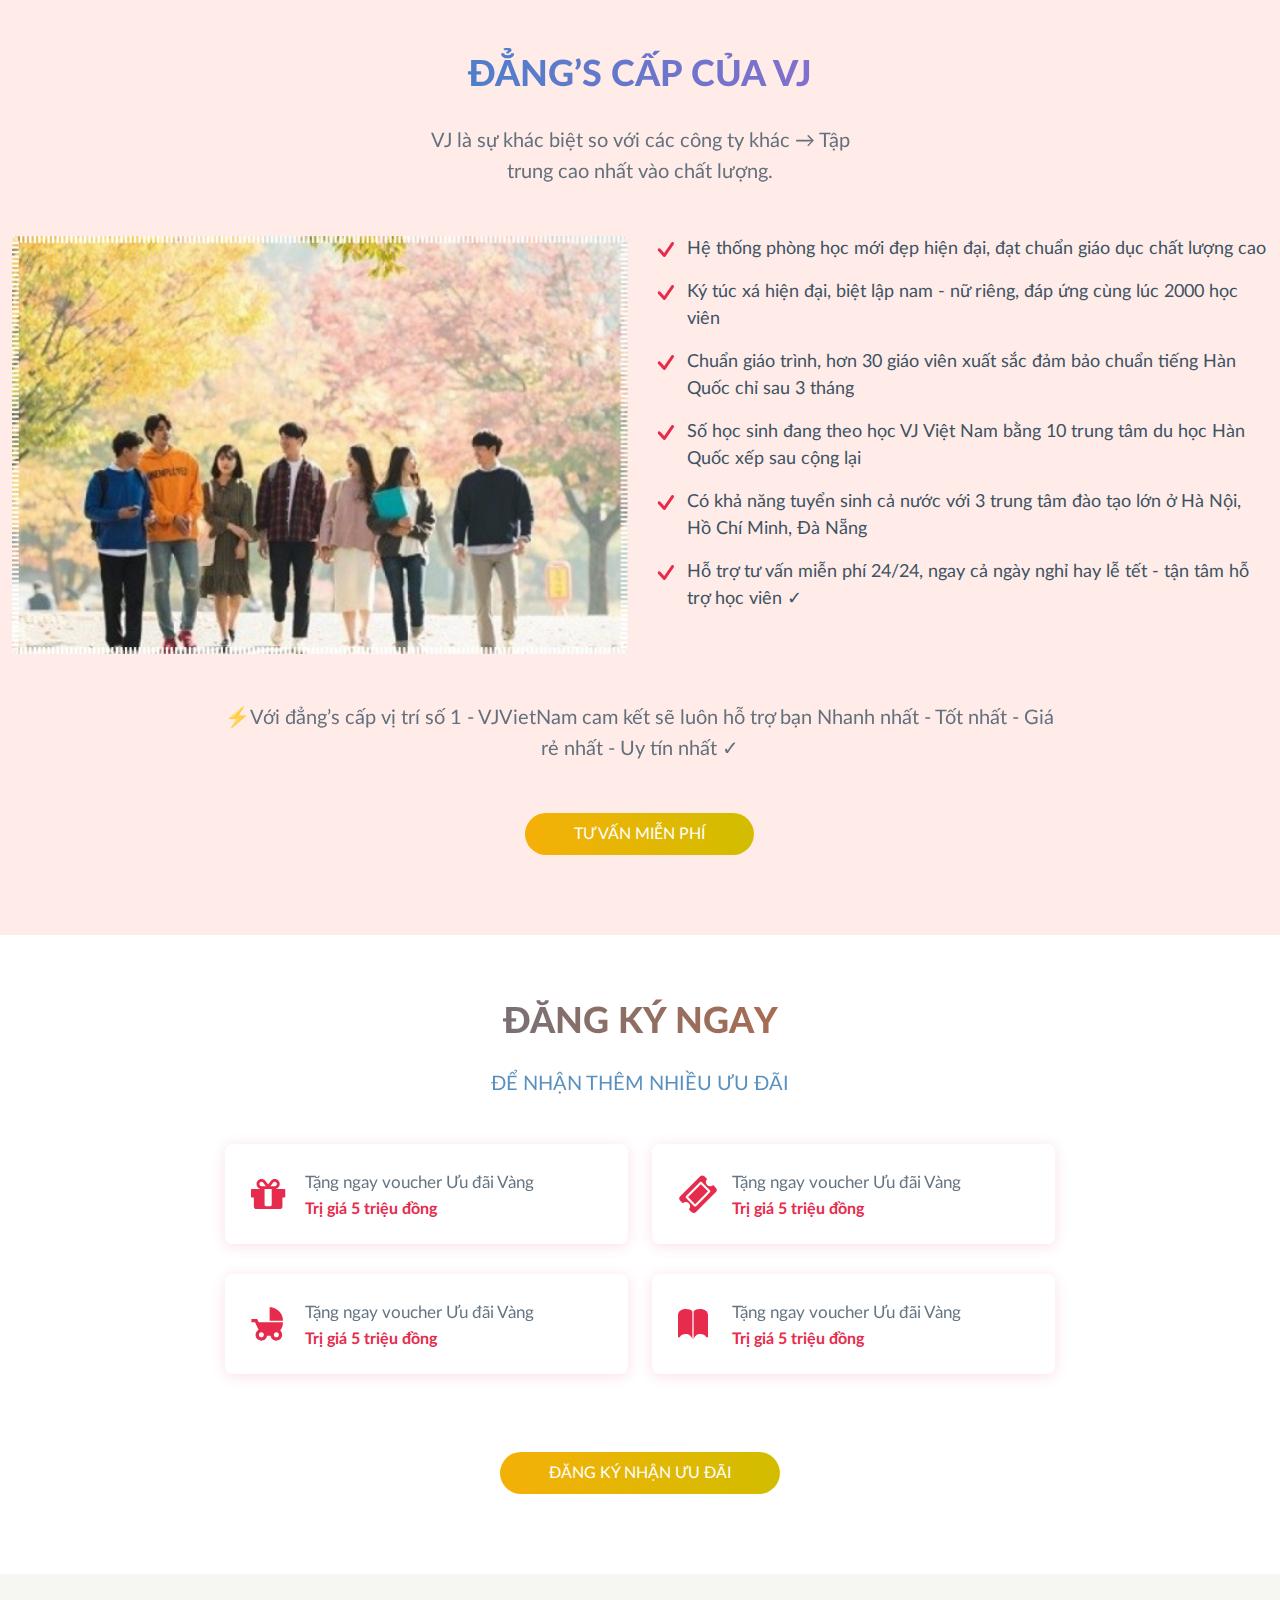
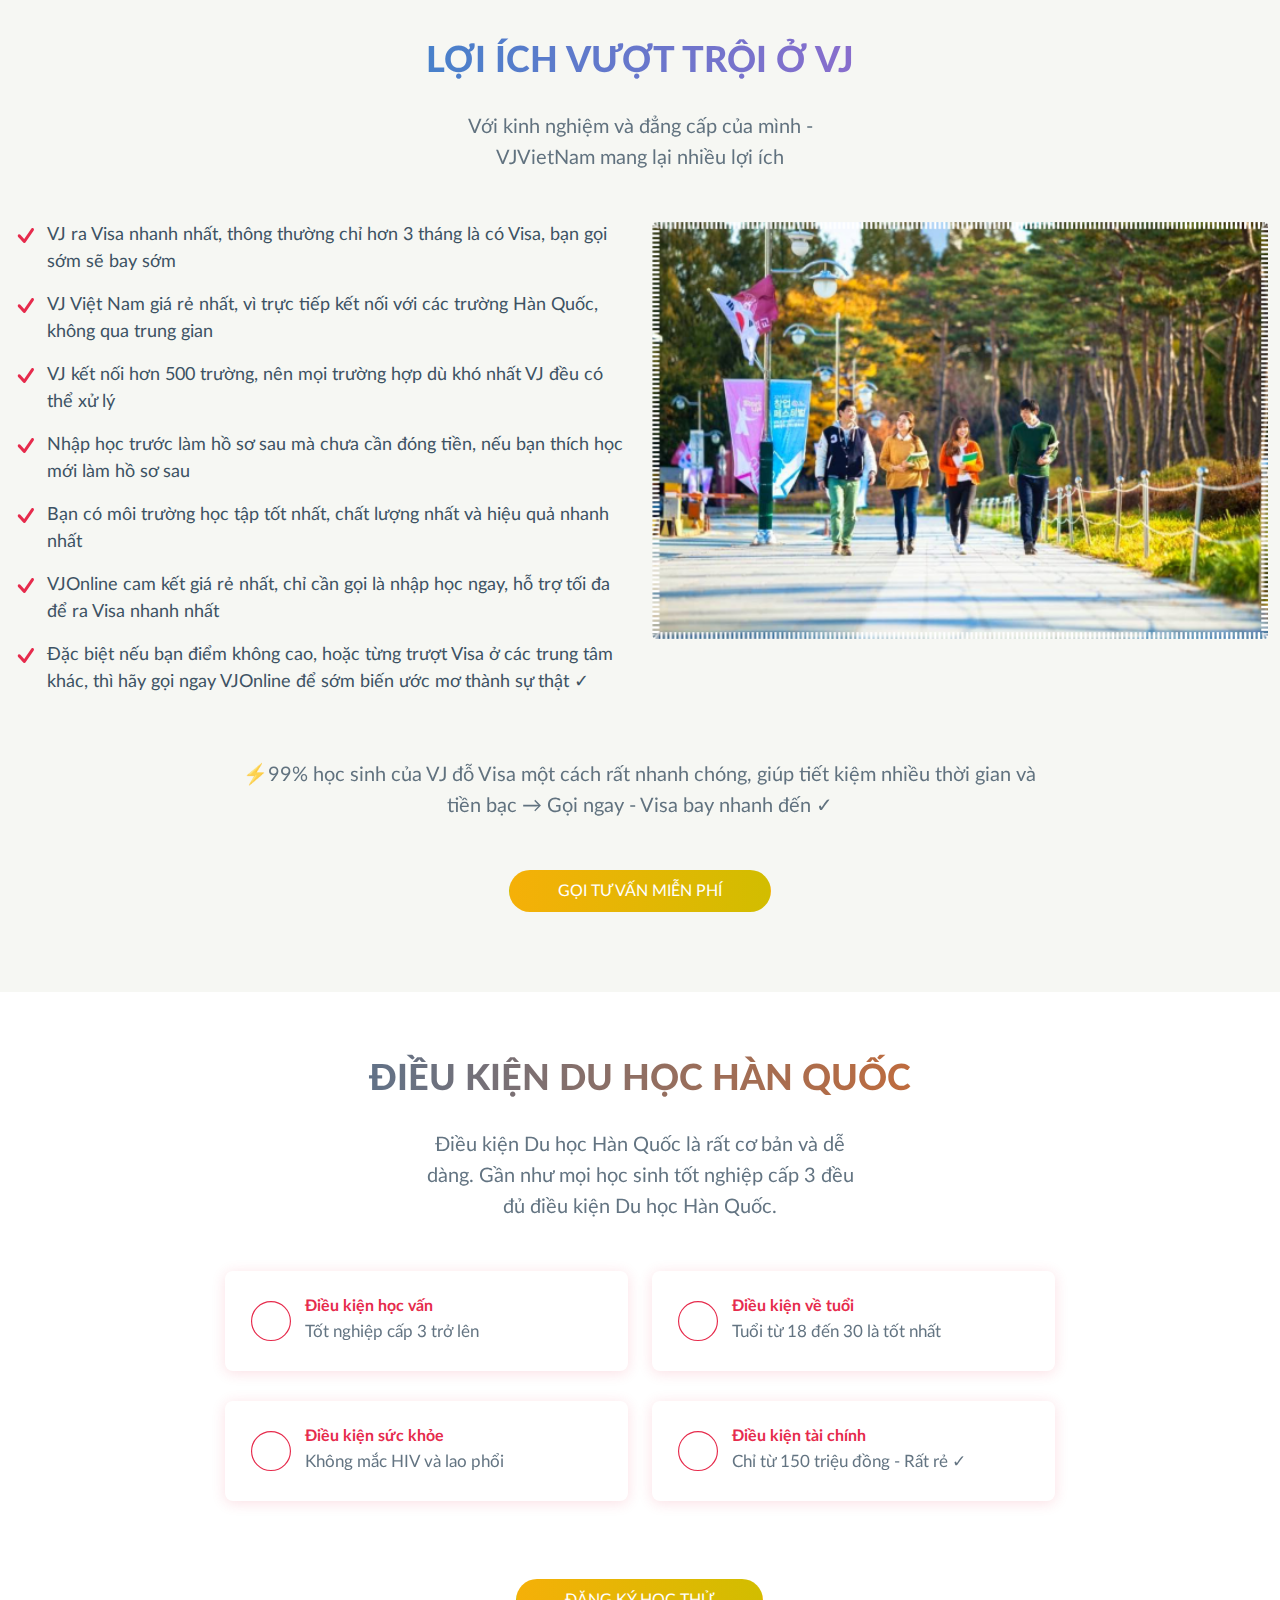
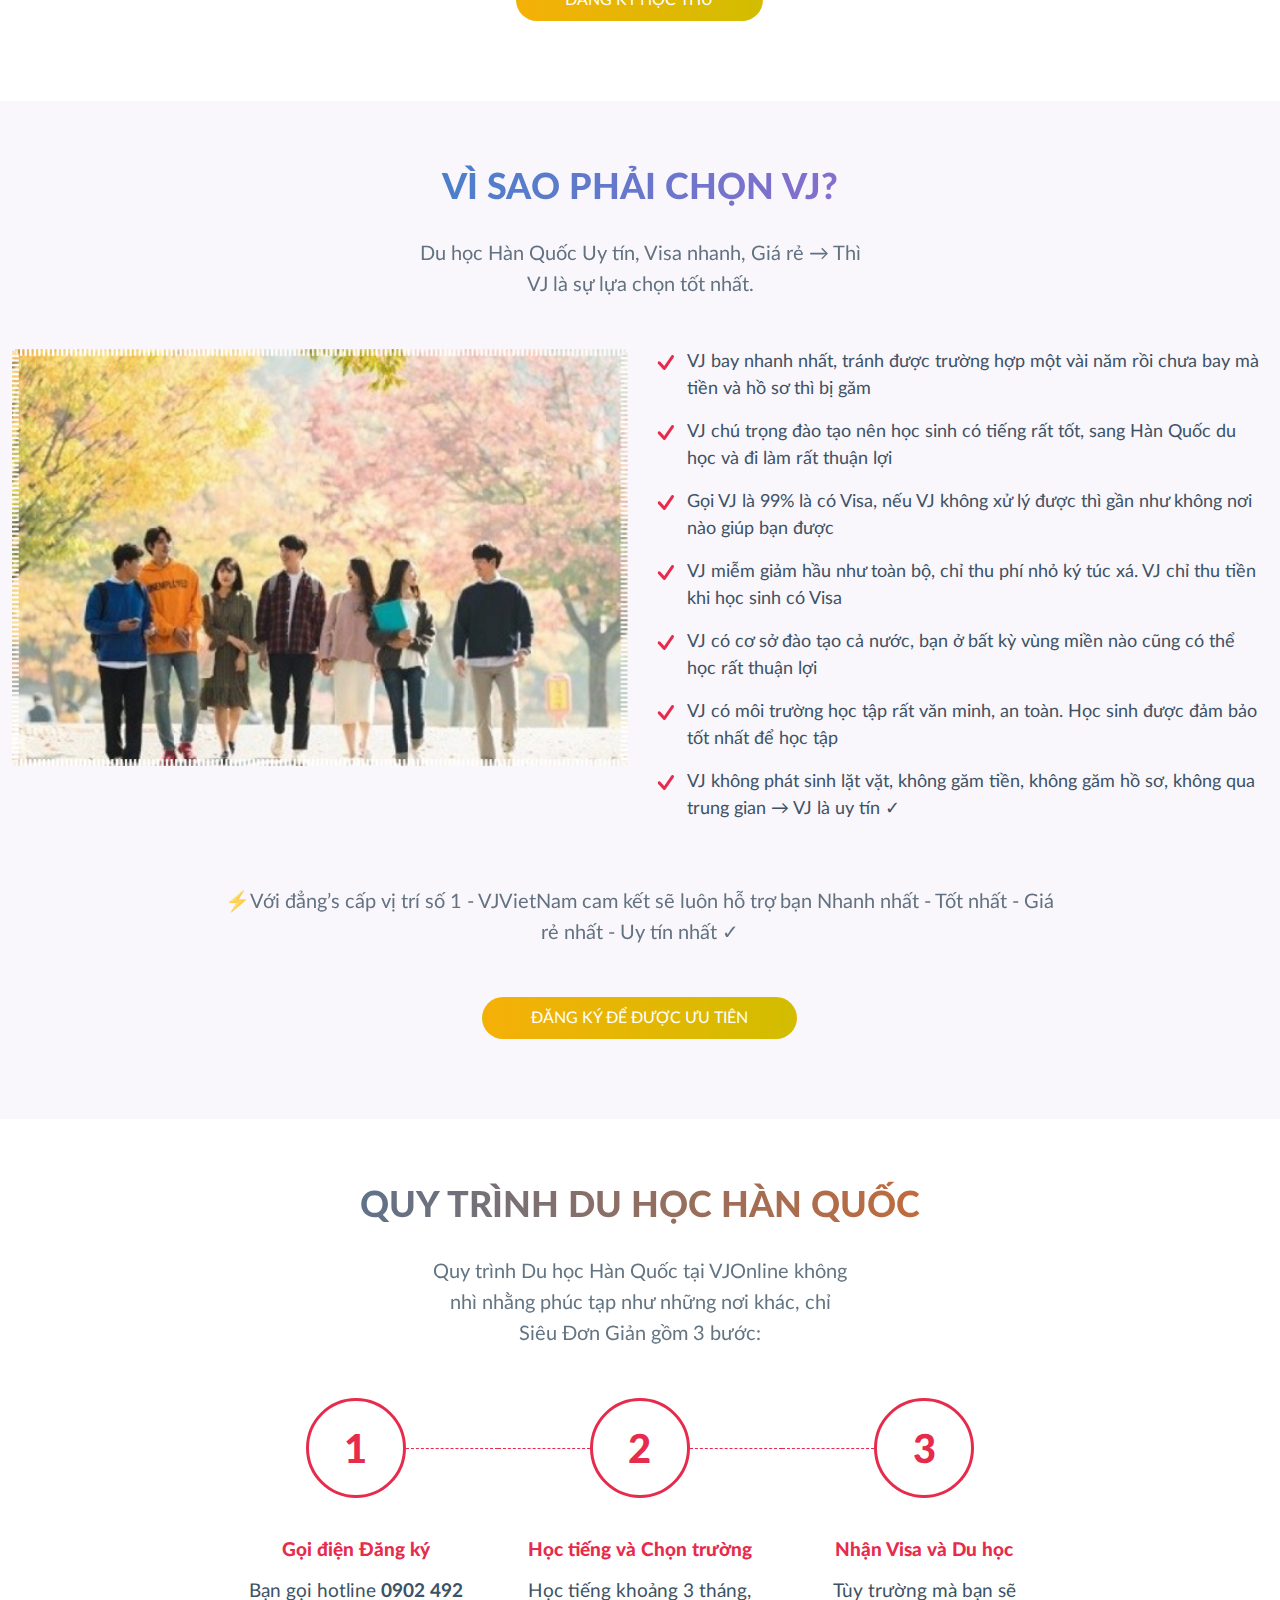
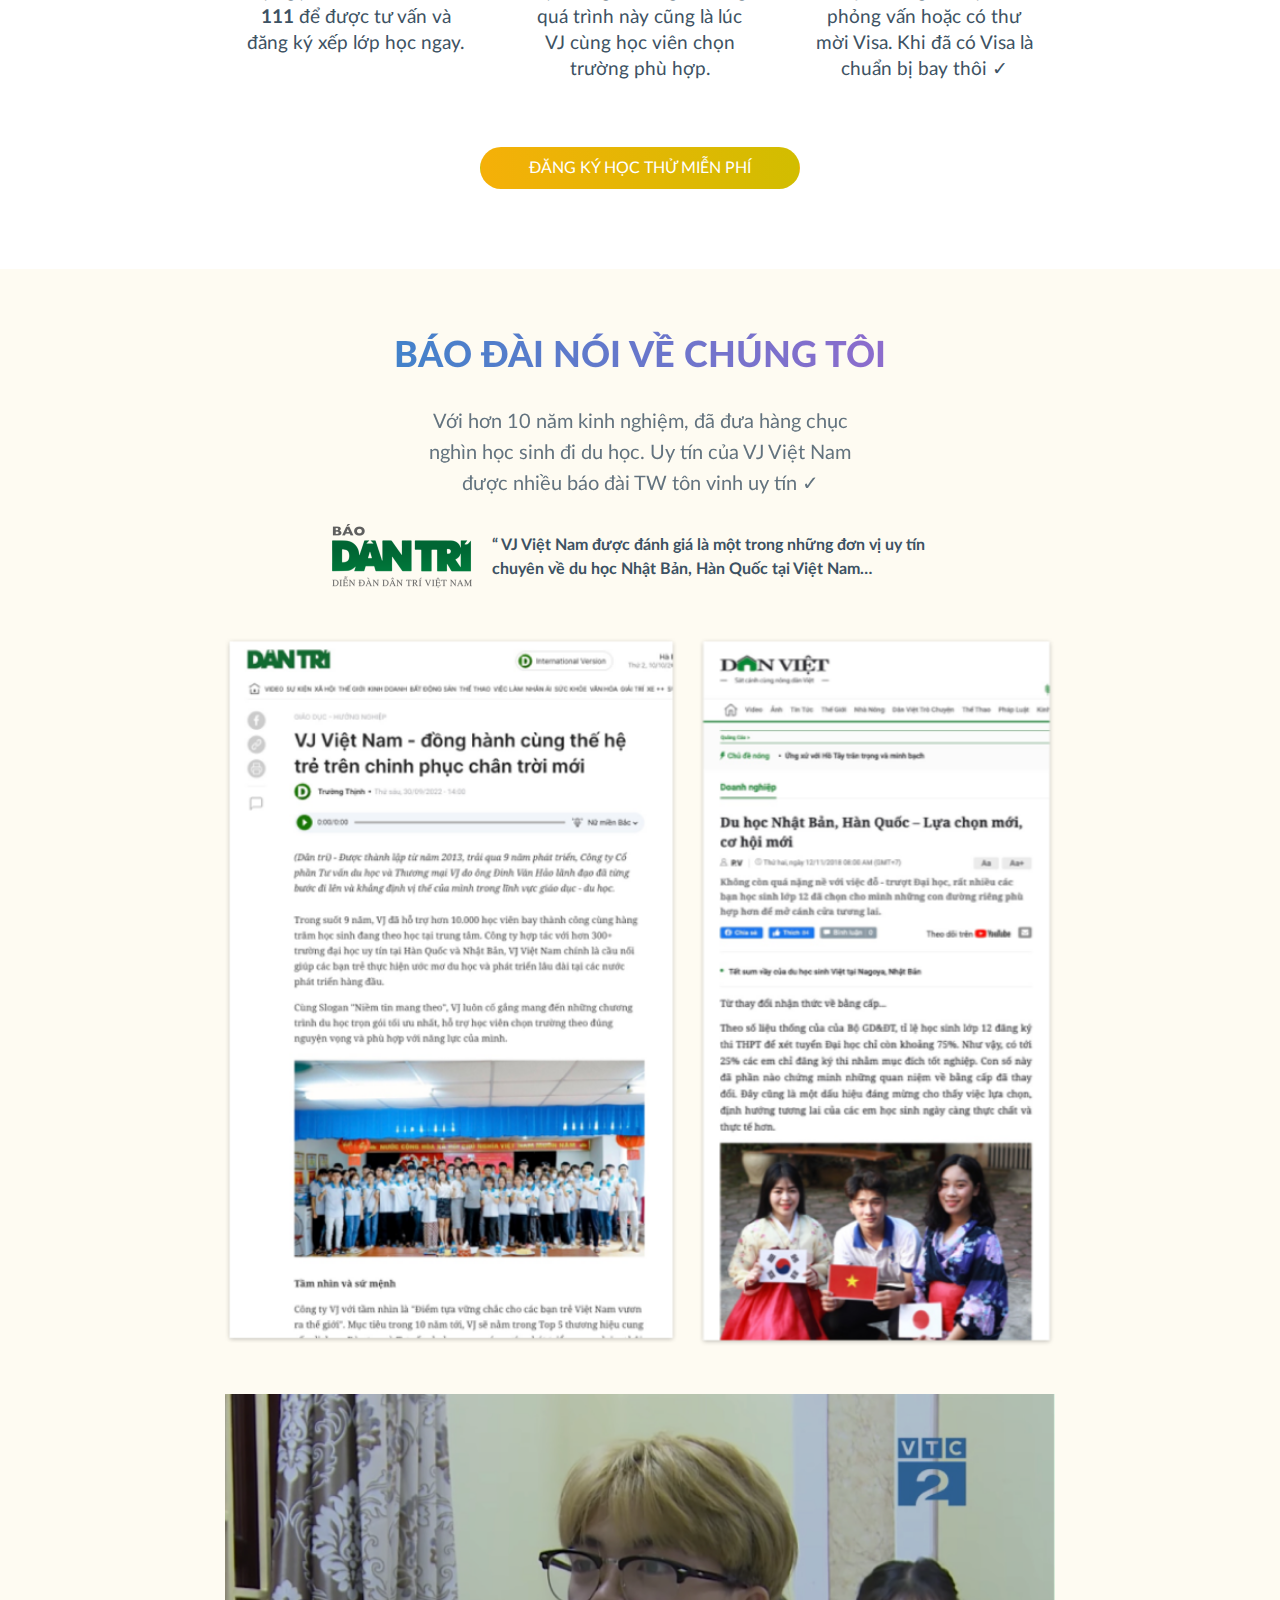
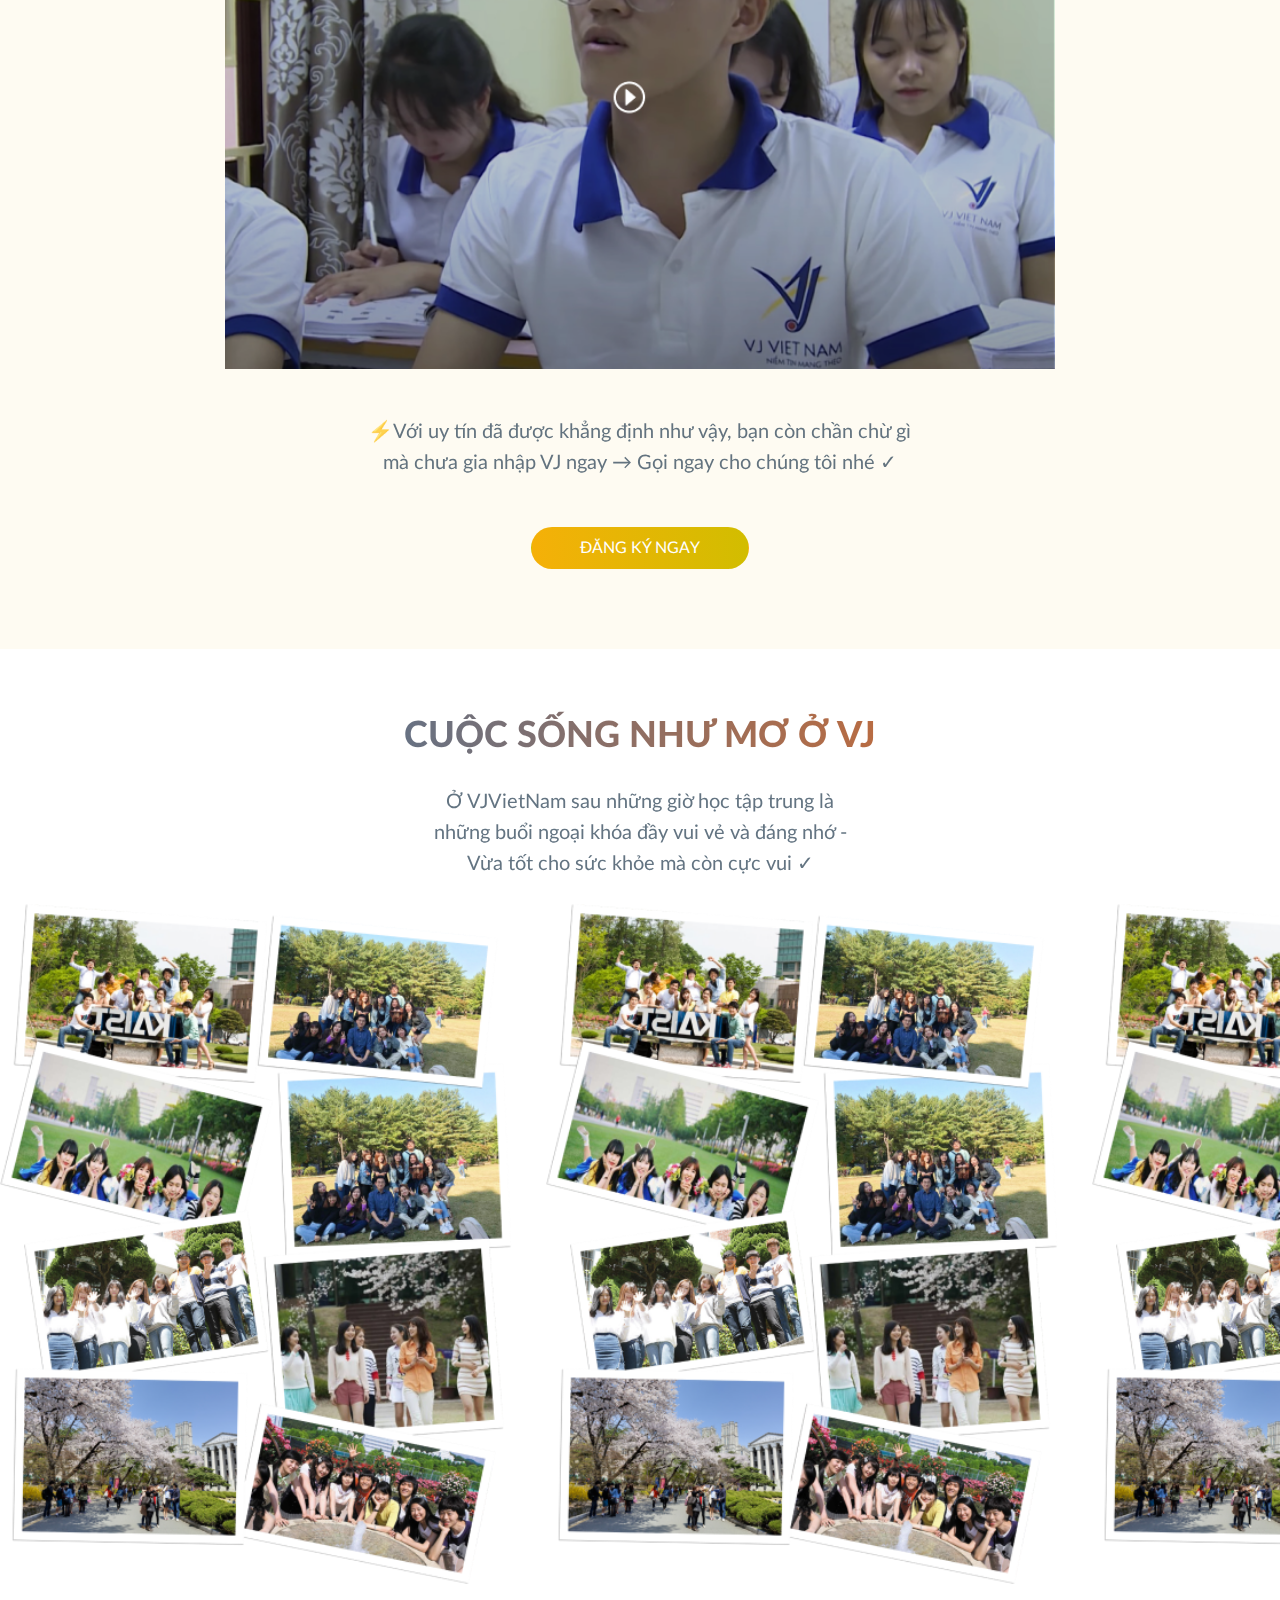
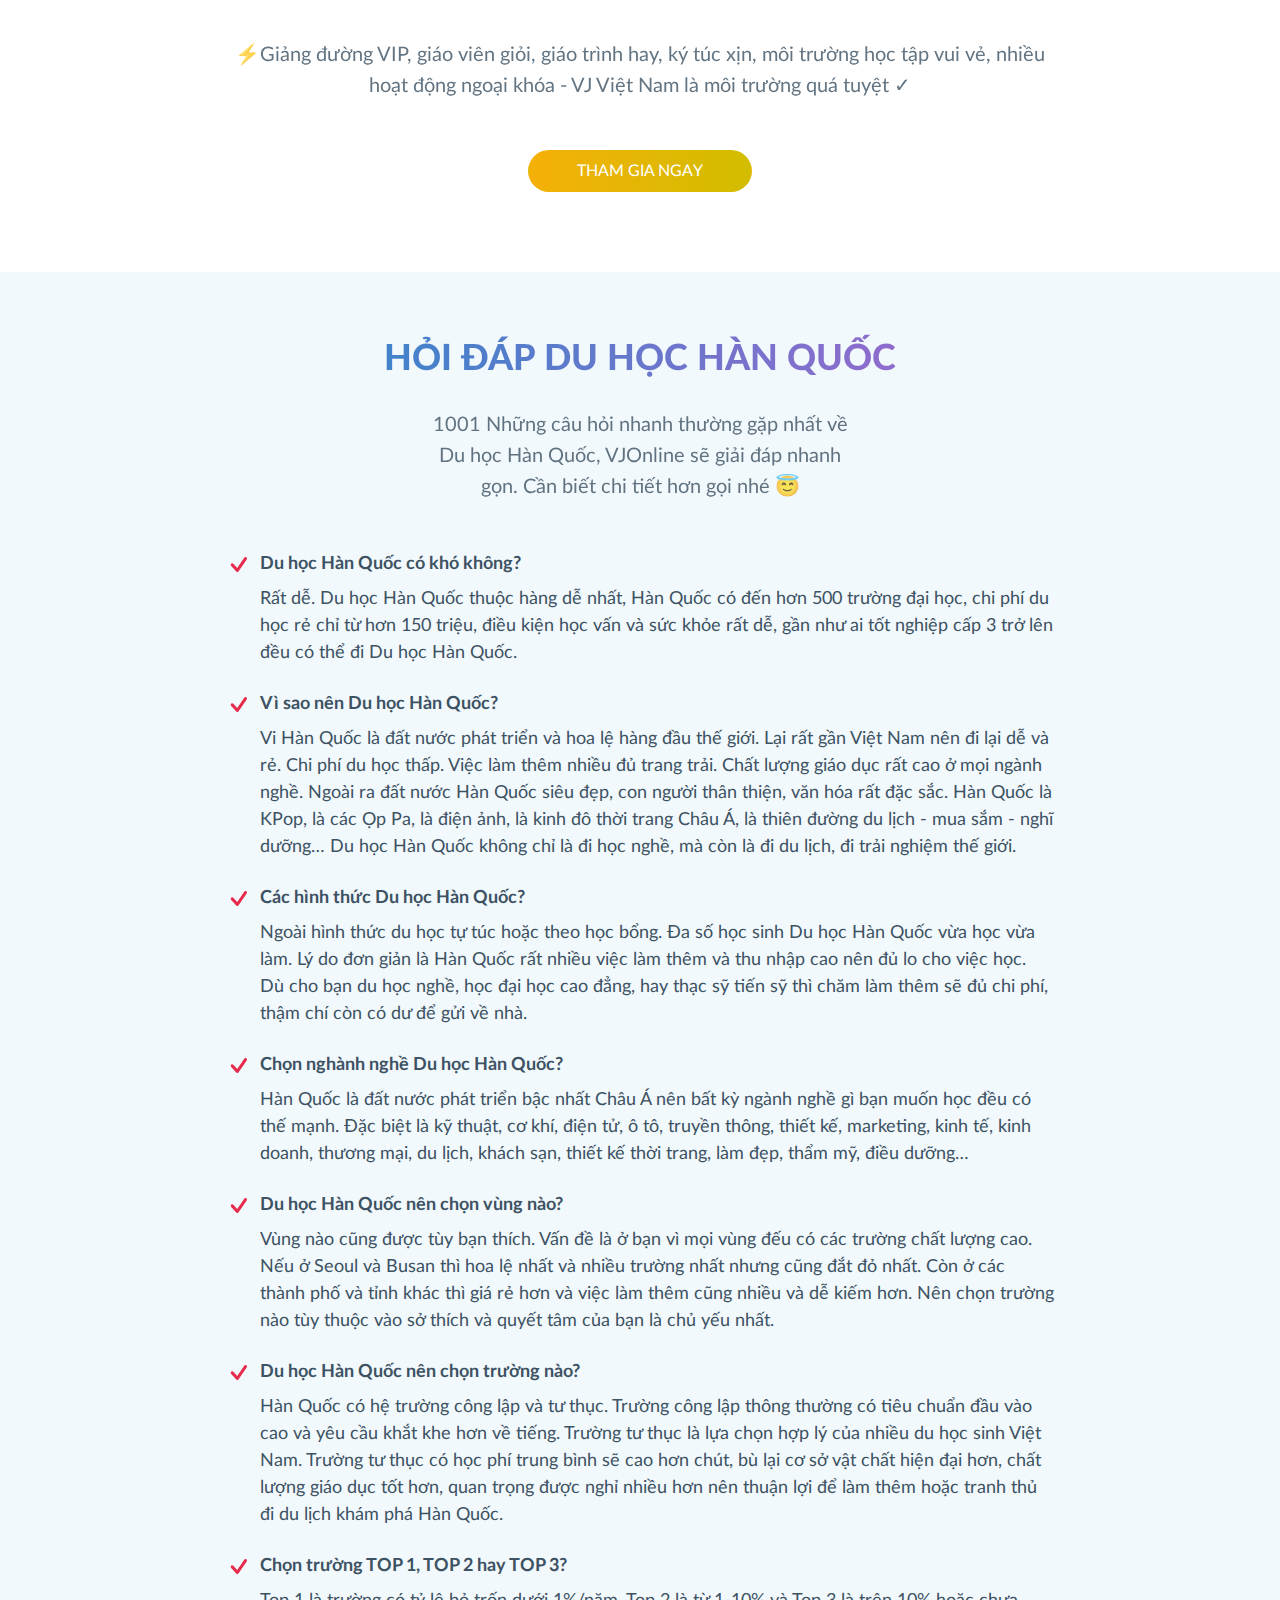
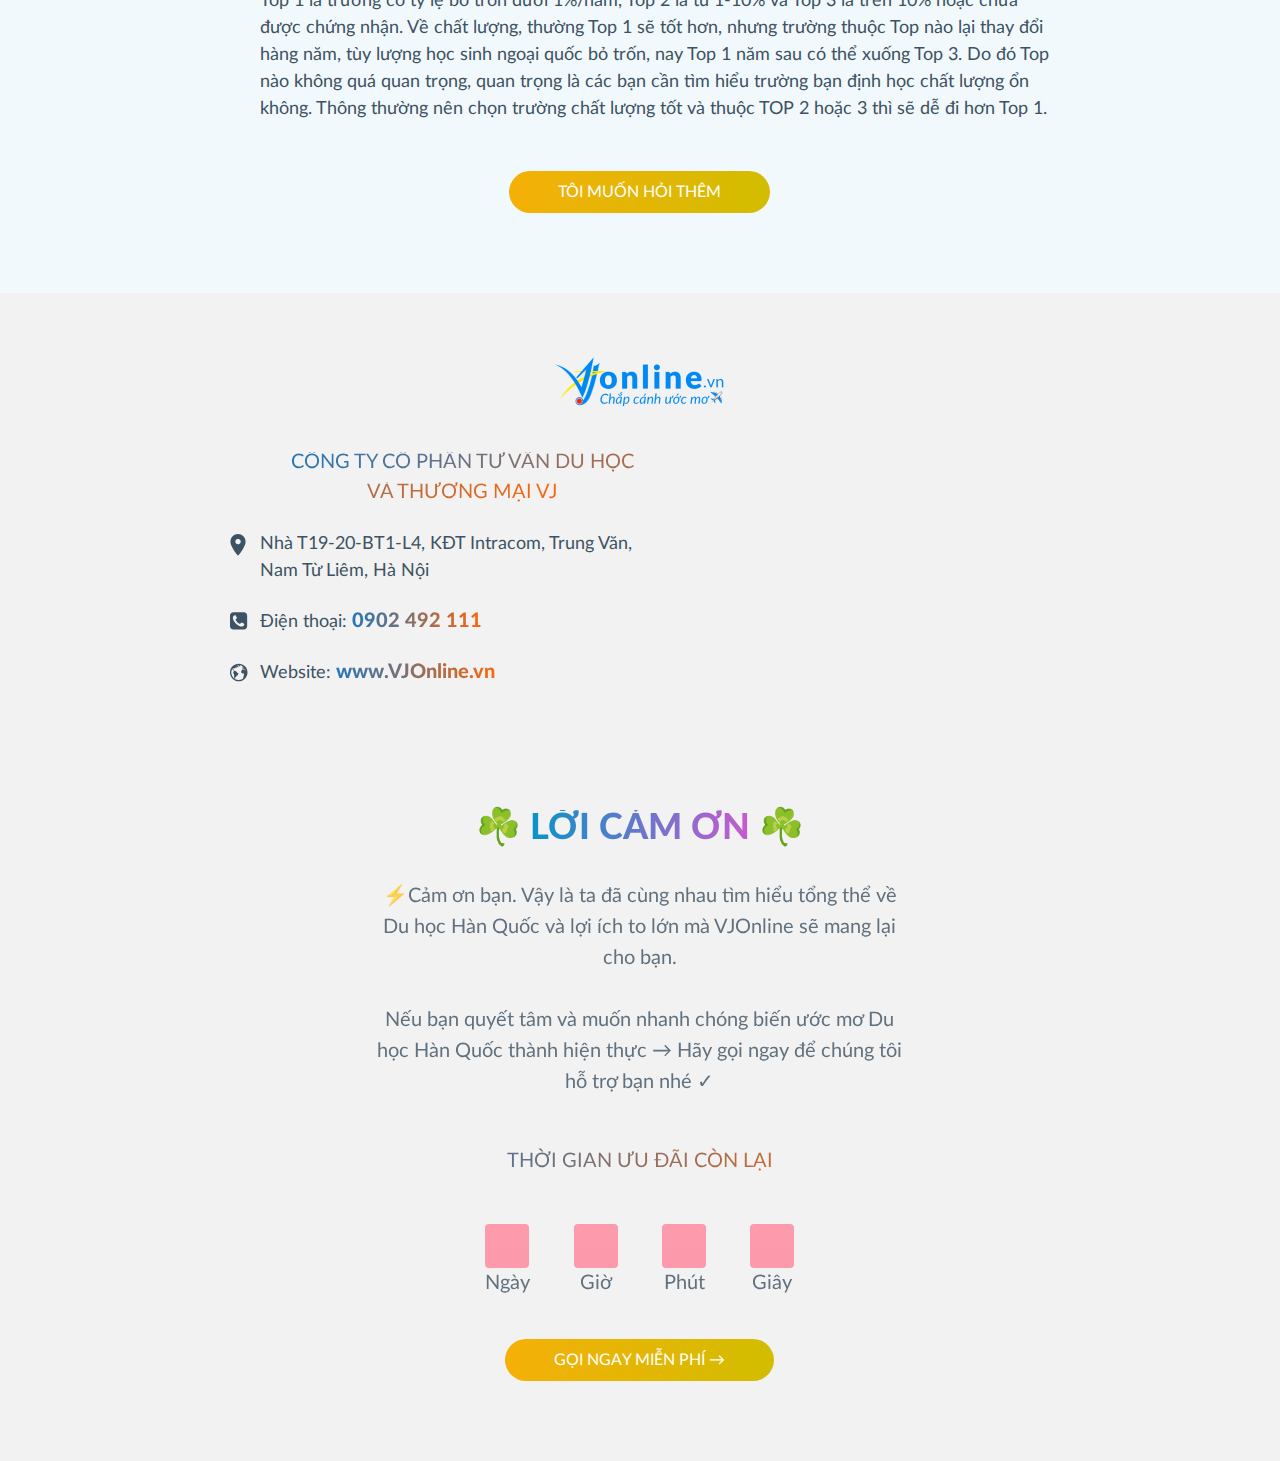
==== commit 8332751f: "update 31/10" ====
--- a/demo/index.html
+++ b/demo/index.html
@@ -10,7 +10,7 @@
     <link href="css/style.css" rel="stylesheet" type="text/css">
   </head>
   <body>
-    <header class="bg-white">
+    <header>
       <div class="container-xxl">
         <div class="d-flex align-items-center py-2">
           <div class="logo"><img src="images/logo.png"></div>
@@ -19,7 +19,7 @@
       </div>
     </header>
     <section id="banner">
-      <div class="container-xxl"><img class="d-none d-sm-block img-desk" src="images/banner.png"><img class="d-block d-sm-none position-absolute top-0 start-0 img-mobi" src="images/banner-mobi.png">
+      <div class="banner-wrapper w-100"><img class="d-none d-sm-block img-desk" src="images/banner.png"><img class="d-block d-sm-none position-absolute top-0 start-0 img-mobi" src="images/banner-mobi.png">
         <div class="banner-logo d-none d-md-block"><img src="images/logo.png"></div>
         <button class="btn vjstyle text-white py-2 px-md-5 text-uppercase">đăng ký nhận ưu đãi→</button>
       </div>
@@ -419,9 +419,18 @@
     </section>
     <section class="condition" id="signup">
       <div class="container-xxl">
-        <h2 class="section-title pb-3">báo đài nói về chúng tôi</h2>
+        <h2 class="section-title pb-3">cuộc sống như mơ ở vj</h2>
         <h3 class="section-subtitle mb-4">Ở VJVietNam sau những giờ học tập trung là<br>những buổi ngoại khóa đầy vui vẻ và đáng nhớ -<br>Vừa tốt cho sức khỏe mà còn cực vui ✓</h3>
-        <div class="dream-bg"><img class="img-fluid w-100" src="images/dream.png"></div>
+      </div>
+      <div class="dream-bg">
+        <div class="dream-bg--wrapper">
+          <div class="dream-bg--item"><img class="img-fluid w-100" src="images/dream.png"></div>
+          <div class="dream-bg--item"><img class="img-fluid w-100" src="images/dream.png"></div>
+          <div class="dream-bg--item"><img class="img-fluid w-100" src="images/dream.png"></div>
+          <div class="dream-bg--item"><img class="img-fluid w-100" src="images/dream.png"></div>
+        </div>
+      </div>
+      <div class="container-xxl">
         <div class="row">
           <div class="col-12 col-lg-8 offset-lg-2">
             <div class="row">
--- a/demo/css/style.css
+++ b/demo/css/style.css
@@ -1 +1 @@
-@font-face{font-family:"Lato Hairline";src:url("../fonts/lato/Lato-Hairline.woff2") format("woff2"),url("../fonts/lato/Lato-Hairline.woff") format("woff");font-weight:normal;font-style:normal;font-display:swap}@font-face{font-family:"Lato";src:url("../fonts/lato/Lato-Bold.woff2") format("woff2"),url("../fonts/lato/Lato-Bold.woff") format("woff");font-weight:bold;font-style:normal;font-display:swap}@font-face{font-family:"Lato";src:url("../fonts/lato/Lato-Black.woff2") format("woff2"),url("../fonts/lato/Lato-Black.woff") format("woff");font-weight:900;font-style:normal;font-display:swap}@font-face{font-family:"Lato";src:url("../fonts/lato/Lato-Heavy.woff2") format("woff2"),url("../fonts/lato/Lato-Heavy.woff") format("woff");font-weight:900;font-style:normal;font-display:swap}@font-face{font-family:"Lato";src:url("../fonts/lato/Lato-Italic.woff2") format("woff2"),url("../fonts/lato/Lato-Italic.woff") format("woff");font-weight:normal;font-style:italic;font-display:swap}@font-face{font-family:"Lato";src:url("../fonts/lato/Lato-Light.woff2") format("woff2"),url("../fonts/lato/Lato-Light.woff") format("woff");font-weight:300;font-style:normal;font-display:swap}@font-face{font-family:"Lato";src:url("../fonts/lato/Lato-Medium.woff2") format("woff2"),url("../fonts/lato/Lato-Medium.woff") format("woff");font-weight:500;font-style:normal;font-display:swap}@font-face{font-family:"Lato";src:url("../fonts/lato/Lato-Regular.woff2") format("woff2"),url("../fonts/lato/Lato-Regular.woff") format("woff");font-weight:normal;font-style:normal;font-display:swap}@font-face{font-family:"Lato";src:url("../fonts/lato/Lato-Thin.woff2") format("woff2"),url("../fonts/lato/Lato-Thin.woff") format("woff");font-weight:100;font-style:normal;font-display:swap}body{display:block;font-family:"Lato",sans-serif}body h1{color:red}@media only screen and (min-width: 1280px){.container-xxl{max-width:1280px}}section{padding:60px 0 80px}iframe{width:100%}header{position:fixed;top:-100%;left:0;width:100%;z-index:99;transition:all ease-in-out .5s}@media only screen and (max-width: 768px){header img{width:100%}}#banner{height:675px;padding:0}@media only screen and (max-width: 768px){#banner{height:772px}}@media only screen and (max-width: 768px){#banner>.container-xxl>img{height:auto !important;-o-object-fit:unset !important;object-fit:unset !important}}#banner .container-xxl{position:relative;height:100%}#banner .container-xxl>img{width:100%}#banner .banner-logo{position:absolute;top:15px;left:20px}#banner .btn{position:absolute;bottom:25px;left:50%;-webkit-transform:translateX(-50%);transform:translateX(-50%)}.img-desk,.img-mobi{width:100%}.btn.vjstyle{white-space:nowrap;background:linear-gradient(90deg, #F5B008 0%, #D2BD00 100%);border-radius:21px}.btn.vjstyle:hover,.btn.vjstyle:focus{background:linear-gradient(90deg, #D2BD00 0%, #F5B008 100%)}h2.section-title{font-family:"Lato",sans-serif;font-style:normal;font-weight:900;font-size:36px;line-height:41px;text-align:center;text-transform:uppercase;background:linear-gradient(90deg, #2476B8 0%, #FC670D 100%);-webkit-background-clip:text;-webkit-text-fill-color:rgba(0,0,0,0);background-clip:text;text-fill-color:rgba(0,0,0,0)}@media only screen and (max-width: 768px){h2.section-title{font-size:24px;line-height:28px}}h3.section-subtitle{font-style:normal;font-weight:400;font-size:20px;line-height:31px;text-align:center;color:#3d5263;mix-blend-mode:normal;opacity:.8}@media only screen and (max-width: 768px){h3.section-subtitle{font-size:17px;line-height:26px}}.counter{margin-bottom:60px}@media only screen and (max-width: 768px){.counter{margin-bottom:40px}}.counter-number{color:#e62b4c;font-family:"Lato",sans-serif;font-style:normal;font-weight:900;font-size:40px}@media only screen and (max-width: 768px){.counter-number{font-size:24px}}.counter-number.circle{width:100px;height:100px;line-height:100px;border:3px solid #e62b4c;border-radius:50%}@media only screen and (max-width: 768px){.counter-number.circle{width:60px;height:60px;line-height:60px;font-size:24px}}.counter-content{margin-top:10px;font-family:"Lato",sans-serif;font-style:normal;font-weight:400;font-size:19px;line-height:26px;text-align:center;color:#3d5263}@media only screen and (max-width: 768px){.counter-content{font-size:16px;line-height:22px}}#level{background-color:#ffece8}#level.benefit{background-color:rgba(105,124,44,.06) !important}#level.benefit .section-title{background:linear-gradient(90deg, #0993C8 0%, #C75BCF 100%);-webkit-background-clip:text;-webkit-text-fill-color:rgba(0,0,0,0);background-clip:text;text-fill-color:rgba(0,0,0,0)}#level.why{background-color:rgba(157,103,205,.06) !important}#level.on-news{background-color:rgba(244,177,8,.05) !important}#level .section-title{background:linear-gradient(90deg, #0993C8 0%, #C75BCF 100%);-webkit-background-clip:text;-webkit-text-fill-color:rgba(0,0,0,0);background-clip:text;text-fill-color:rgba(0,0,0,0)}.level-item{padding-left:35px;font-family:"Lato",sans-serif;font-style:normal;font-weight:400;font-size:18px;line-height:27px;color:#3d5263}@media only screen and (max-width: 768px){.level-item{font-size:16px;line-height:24px}}.level-item svg{position:absolute;top:5px;left:5px}#signup .section-title{background:linear-gradient(90deg, #2476B8 0%, #FC670D 100%);-webkit-background-clip:text;-webkit-text-fill-color:rgba(0,0,0,0);background-clip:text;text-fill-color:rgba(0,0,0,0)}#signup:not(.condition) .section-subtitle{font-weight:400;font-size:20px;line-height:23px;text-align:center;text-transform:uppercase;color:#3075ae}.signup-box{margin-bottom:30px;background:#fff;box-shadow:0px 2px 14px rgba(230,43,76,.15);border-radius:8px;padding:26px 0px 26px 80px;position:relative}@media only screen and (max-width: 768px){.signup-box{box-shadow:none}}.signup-box svg{position:absolute;top:50%;left:26px;-webkit-transform:translateY(-50%);transform:translateY(-50%)}.signup-title{font-weight:400;font-size:17px;line-height:26px;color:#3d5263;mix-blend-mode:normal;opacity:.8}.signup-price{font-weight:700;font-size:16px;line-height:18px;color:#e62b4c}.flow-number{color:#e62b4c;font-family:"Lato",sans-serif;font-style:normal;font-weight:900;font-size:40px;text-align:center;margin-bottom:40px}@media only screen and (max-width: 580px){.flow-number{font-size:24px;position:absolute;top:0;left:15px}}.flow-number.circle{width:100px;height:100px;line-height:100px;border:3px solid #e62b4c;border-radius:50%}@media only screen and (max-width: 580px){.flow-number.circle{width:50px;height:50px;line-height:50px;background-color:#fff}}.flow-title{font-style:normal;font-weight:900;font-size:19px;line-height:26px;text-align:center;color:#e62b4c;margin-bottom:15px}@media only screen and (max-width: 768px){.flow-title{font-size:18px;line-height:21px}}.flow-desc{font-weight:400;font-size:19px;line-height:26px;text-align:center;color:#3d5263}@media only screen and (max-width: 768px){.flow-desc{font-size:16px;line-height:24px}}@media only screen and (max-width: 580px){.flow-title,.flow-desc{text-align:left}}.flow-item{position:relative}.flow-item:first-child .flow-wrapper:before{content:unset}.flow-item:last-child .flow-wrapper:after{content:unset}@media only screen and (max-width: 580px){.flow-item .flow-wrapper{padding-left:90px}}.flow-item .flow-wrapper:after,.flow-item .flow-wrapper:before{width:calc(50% - 50px);height:1px;border-top:1px dashed #e62b4c;content:"";position:absolute;top:50px}@media only screen and (max-width: 580px){.flow-item .flow-wrapper:after,.flow-item .flow-wrapper:before{content:unset}}.flow-item .flow-wrapper:after{right:0}.flow-item .flow-wrapper:before{left:0}.on-news-top{font-weight:700;font-size:16px;line-height:24px;color:#3d5263}.dream-bg{width:100%;height:600px;overflow:hidden}.faq{background-color:#f2f9fc !important}.footer{background-color:#f2f2f2}.footer .brand{font-style:normal;font-weight:400;font-size:20px;line-height:30px;text-align:center;background:linear-gradient(90deg, #2476B8 0%, #FC670D 100%);-webkit-background-clip:text;-webkit-text-fill-color:rgba(0,0,0,0);background-clip:text;text-fill-color:rgba(0,0,0,0)}.footer .level-item{font-weight:400;font-size:18px;line-height:27px;color:#3d5263}.footer .level-item .footer-text{font-weight:900;font-size:20px;line-height:24px;background:linear-gradient(90deg, #2476B8 0%, #FC670D 100%);-webkit-background-clip:text;-webkit-text-fill-color:rgba(0,0,0,0);background-clip:text;text-fill-color:rgba(0,0,0,0)}.footer .level-item svg{top:3px}.footer .thanks h4{font-weight:900;font-size:36px;line-height:42px;text-align:center;text-transform:uppercase}@media only screen and (max-width: 768px){.footer .thanks h4{font-size:24px;line-height:28px}}.footer .thanks h4 span{background:linear-gradient(90deg, #0993C8 0%, #C75BCF 100%);-webkit-background-clip:text;-webkit-text-fill-color:rgba(0,0,0,0);background-clip:text;text-fill-color:rgba(0,0,0,0)}.footer .thanks p{font-weight:400;font-size:20px;line-height:31px;text-align:center;color:#3d5263;mix-blend-mode:normal;opacity:.8}@media only screen and (max-width: 768px){.footer .thanks p{font-size:17px;line-height:26px}}.timers .list-inline-item:not(:last-child){margin-right:40px}.timers .list-inline-item>div{font-weight:400;font-size:20px;line-height:31px;text-align:center;color:#3d5263;mix-blend-mode:normal;opacity:.8}.timers span{width:44px;height:44px;line-height:44px;background:#ff859a;border-radius:4px;display:block;font-weight:700;font-size:24px;text-align:center;color:#fff}+@font-face{font-family:"Lato Hairline";src:url("../fonts/lato/Lato-Hairline.woff2") format("woff2"),url("../fonts/lato/Lato-Hairline.woff") format("woff");font-weight:normal;font-style:normal;font-display:swap}@font-face{font-family:"Lato";src:url("../fonts/lato/Lato-Bold.woff2") format("woff2"),url("../fonts/lato/Lato-Bold.woff") format("woff");font-weight:bold;font-style:normal;font-display:swap}@font-face{font-family:"Lato";src:url("../fonts/lato/Lato-Black.woff2") format("woff2"),url("../fonts/lato/Lato-Black.woff") format("woff");font-weight:900;font-style:normal;font-display:swap}@font-face{font-family:"Lato";src:url("../fonts/lato/Lato-Heavy.woff2") format("woff2"),url("../fonts/lato/Lato-Heavy.woff") format("woff");font-weight:900;font-style:normal;font-display:swap}@font-face{font-family:"Lato";src:url("../fonts/lato/Lato-Italic.woff2") format("woff2"),url("../fonts/lato/Lato-Italic.woff") format("woff");font-weight:normal;font-style:italic;font-display:swap}@font-face{font-family:"Lato";src:url("../fonts/lato/Lato-Light.woff2") format("woff2"),url("../fonts/lato/Lato-Light.woff") format("woff");font-weight:300;font-style:normal;font-display:swap}@font-face{font-family:"Lato";src:url("../fonts/lato/Lato-Medium.woff2") format("woff2"),url("../fonts/lato/Lato-Medium.woff") format("woff");font-weight:500;font-style:normal;font-display:swap}@font-face{font-family:"Lato";src:url("../fonts/lato/Lato-Regular.woff2") format("woff2"),url("../fonts/lato/Lato-Regular.woff") format("woff");font-weight:normal;font-style:normal;font-display:swap}@font-face{font-family:"Lato";src:url("../fonts/lato/Lato-Thin.woff2") format("woff2"),url("../fonts/lato/Lato-Thin.woff") format("woff");font-weight:100;font-style:normal;font-display:swap}body{display:block;font-family:"Lato",sans-serif}body h1{color:red}@media only screen and (min-width: 1280px){.container-xxl{max-width:1280px}}section{padding:60px 0 80px}iframe{width:100%}header{position:fixed;top:-100%;left:0;width:100%;z-index:99;transition:all ease-in-out .5s;background:#fffeef}@media only screen and (max-width: 768px){header img{width:100%}}#banner{height:675px;padding:0}@media only screen and (max-width: 768px){#banner{height:772px}}@media only screen and (max-width: 768px){#banner>.banner-wrapper>img{height:auto !important;-o-object-fit:unset !important;object-fit:unset !important}}#banner .banner-wrapper{position:relative;height:100%}#banner .banner-wrapper>img{width:100%}#banner .banner-logo{position:absolute;top:15px;left:20px}#banner .btn{position:absolute;bottom:35px;left:50%;-webkit-transform:translateX(-50%);transform:translateX(-50%)}@media only screen and (min-width: 576px){#banner .btn{bottom:20px}}@media only screen and (max-width: 575px){#banner .btn{bottom:35px}}.img-desk,.img-mobi{width:100%}.btn.vjstyle{white-space:nowrap;background:linear-gradient(90deg, #F5B008 0%, #D2BD00 100%);border-radius:21px}.btn.vjstyle:hover,.btn.vjstyle:focus{background:linear-gradient(90deg, #D2BD00 0%, #F5B008 100%)}h2.section-title{font-family:"Lato",sans-serif;font-style:normal;font-weight:900;font-size:36px;line-height:54px;text-align:center;text-transform:uppercase;background:linear-gradient(90deg, #2476B8 0%, #FC670D 100%);-webkit-background-clip:text;-webkit-text-fill-color:rgba(0,0,0,0);background-clip:text;text-fill-color:rgba(0,0,0,0)}@media only screen and (max-width: 768px){h2.section-title{font-size:24px;line-height:28px}}h3.section-subtitle{font-style:normal;font-weight:400;font-size:20px;line-height:31px;text-align:center;color:#3d5263;mix-blend-mode:normal;opacity:.8}@media only screen and (max-width: 768px){h3.section-subtitle{font-size:17px;line-height:26px}}.counter{margin-bottom:60px}@media only screen and (max-width: 768px){.counter{margin-bottom:40px}}.counter-number{color:#e62b4c;font-family:"Lato",sans-serif;font-style:normal;font-weight:900;font-size:40px}@media only screen and (max-width: 768px){.counter-number{font-size:24px}}.counter-number.circle{width:100px;height:100px;line-height:100px;border:3px solid #e62b4c;border-radius:50%}@media only screen and (max-width: 768px){.counter-number.circle{width:60px;height:60px;line-height:60px;font-size:24px}}.counter-content{margin-top:10px;font-family:"Lato",sans-serif;font-style:normal;font-weight:400;font-size:19px;line-height:26px;text-align:center;color:#3d5263}@media only screen and (max-width: 768px){.counter-content{font-size:16px;line-height:22px}}#level{background-color:#ffece8}#level.benefit{background-color:rgba(105,124,44,.06) !important}#level.benefit .section-title{background:linear-gradient(90deg, #0993C8 0%, #C75BCF 100%);-webkit-background-clip:text;-webkit-text-fill-color:rgba(0,0,0,0);background-clip:text;text-fill-color:rgba(0,0,0,0)}#level.why{background-color:rgba(157,103,205,.06) !important}#level.on-news{background-color:rgba(244,177,8,.05) !important}#level .section-title{background:linear-gradient(90deg, #0993C8 0%, #C75BCF 100%);-webkit-background-clip:text;-webkit-text-fill-color:rgba(0,0,0,0);background-clip:text;text-fill-color:rgba(0,0,0,0)}.level-item{padding-left:35px;font-family:"Lato",sans-serif;font-style:normal;font-weight:400;font-size:18px;line-height:27px;color:#3d5263}@media only screen and (max-width: 768px){.level-item{font-size:16px;line-height:24px}}.level-item svg{position:absolute;top:5px;left:5px}#signup .section-title{background:linear-gradient(90deg, #2476B8 0%, #FC670D 100%);-webkit-background-clip:text;-webkit-text-fill-color:rgba(0,0,0,0);background-clip:text;text-fill-color:rgba(0,0,0,0)}#signup:not(.condition) .section-subtitle{font-weight:400;font-size:20px;line-height:23px;text-align:center;text-transform:uppercase;color:#3075ae}.signup-box{margin-bottom:30px;background:#fff;box-shadow:0px 2px 14px rgba(230,43,76,.15);border-radius:8px;padding:26px 0px 26px 80px;position:relative}@media only screen and (max-width: 768px){.signup-box{box-shadow:none}}.signup-box svg{position:absolute;top:50%;left:26px;-webkit-transform:translateY(-50%);transform:translateY(-50%)}.signup-title{font-weight:400;font-size:17px;line-height:26px;color:#3d5263;mix-blend-mode:normal;opacity:.8}.signup-price{font-weight:700;font-size:16px;line-height:18px;color:#e62b4c}.flow-number{color:#e62b4c;font-family:"Lato",sans-serif;font-style:normal;font-weight:900;font-size:40px;text-align:center;margin-bottom:40px}@media only screen and (max-width: 580px){.flow-number{font-size:24px;position:absolute;top:0;left:15px}}.flow-number.circle{width:100px;height:100px;line-height:100px;border:3px solid #e62b4c;border-radius:50%}@media only screen and (max-width: 580px){.flow-number.circle{width:50px;height:50px;line-height:50px;background-color:#fff}}.flow-title{font-style:normal;font-weight:900;font-size:19px;line-height:26px;text-align:center;color:#e62b4c;margin-bottom:15px}@media only screen and (max-width: 768px){.flow-title{font-size:18px;line-height:21px}}.flow-desc{font-weight:400;font-size:19px;line-height:26px;text-align:center;color:#3d5263}@media only screen and (max-width: 768px){.flow-desc{font-size:16px;line-height:24px}}@media only screen and (max-width: 580px){.flow-title,.flow-desc{text-align:left}}.flow-item{position:relative}.flow-item:first-child .flow-wrapper:before{content:unset}.flow-item:last-child .flow-wrapper:after{content:unset}@media only screen and (max-width: 580px){.flow-item .flow-wrapper{padding-left:90px}}.flow-item .flow-wrapper:after,.flow-item .flow-wrapper:before{width:calc(50% - 50px);height:1px;border-top:1px dashed #e62b4c;content:"";position:absolute;top:50px}@media only screen and (max-width: 580px){.flow-item .flow-wrapper:after,.flow-item .flow-wrapper:before{content:unset}}.flow-item .flow-wrapper:after{right:0}.flow-item .flow-wrapper:before{left:0}.on-news-top{font-weight:700;font-size:16px;line-height:24px;color:#3d5263}.dream-bg{width:100%;overflow:hidden;-webkit-user-select:none;-moz-user-select:none;-ms-user-select:none;user-select:none;cursor:pointer}.dream-bg--wrapper{white-space:nowrap}@media(pointer: none),(pointer: coarse){.dream-bg--wrapper{overflow-x:scroll}}.dream-bg--item{width:40%;height:auto;display:inline-flex;margin-right:30px}@media only screen and (max-width: 575px){.dream-bg--item{width:90%;margin-right:10px}}.faq{background-color:#f2f9fc !important}.footer{background-color:#f2f2f2}.footer .brand{font-style:normal;font-weight:400;font-size:20px;line-height:30px;text-align:center;background:linear-gradient(90deg, #2476B8 0%, #FC670D 100%);-webkit-background-clip:text;-webkit-text-fill-color:rgba(0,0,0,0);background-clip:text;text-fill-color:rgba(0,0,0,0)}.footer .level-item{font-weight:400;font-size:18px;line-height:27px;color:#3d5263}.footer .level-item .footer-text{font-weight:900;font-size:20px;line-height:24px;background:linear-gradient(90deg, #2476B8 0%, #FC670D 100%);-webkit-background-clip:text;-webkit-text-fill-color:rgba(0,0,0,0);background-clip:text;text-fill-color:rgba(0,0,0,0)}.footer .level-item svg{top:3px}.footer .thanks h4{font-weight:900;font-size:36px;line-height:42px;text-align:center;text-transform:uppercase}@media only screen and (max-width: 768px){.footer .thanks h4{font-size:24px;line-height:28px}}.footer .thanks h4 span{background:linear-gradient(90deg, #0993C8 0%, #C75BCF 100%);-webkit-background-clip:text;-webkit-text-fill-color:rgba(0,0,0,0);background-clip:text;text-fill-color:rgba(0,0,0,0)}.footer .thanks p{font-weight:400;font-size:20px;line-height:31px;text-align:center;color:#3d5263;mix-blend-mode:normal;opacity:.8}@media only screen and (max-width: 768px){.footer .thanks p{font-size:17px;line-height:26px}}.timers .list-inline-item:not(:last-child){margin-right:40px}.timers .list-inline-item>div{font-weight:400;font-size:20px;line-height:31px;text-align:center;color:#3d5263;mix-blend-mode:normal;opacity:.8}.timers span{width:44px;height:44px;line-height:44px;background:#ff859a;border-radius:4px;display:block;font-weight:700;font-size:24px;text-align:center;color:#fff}